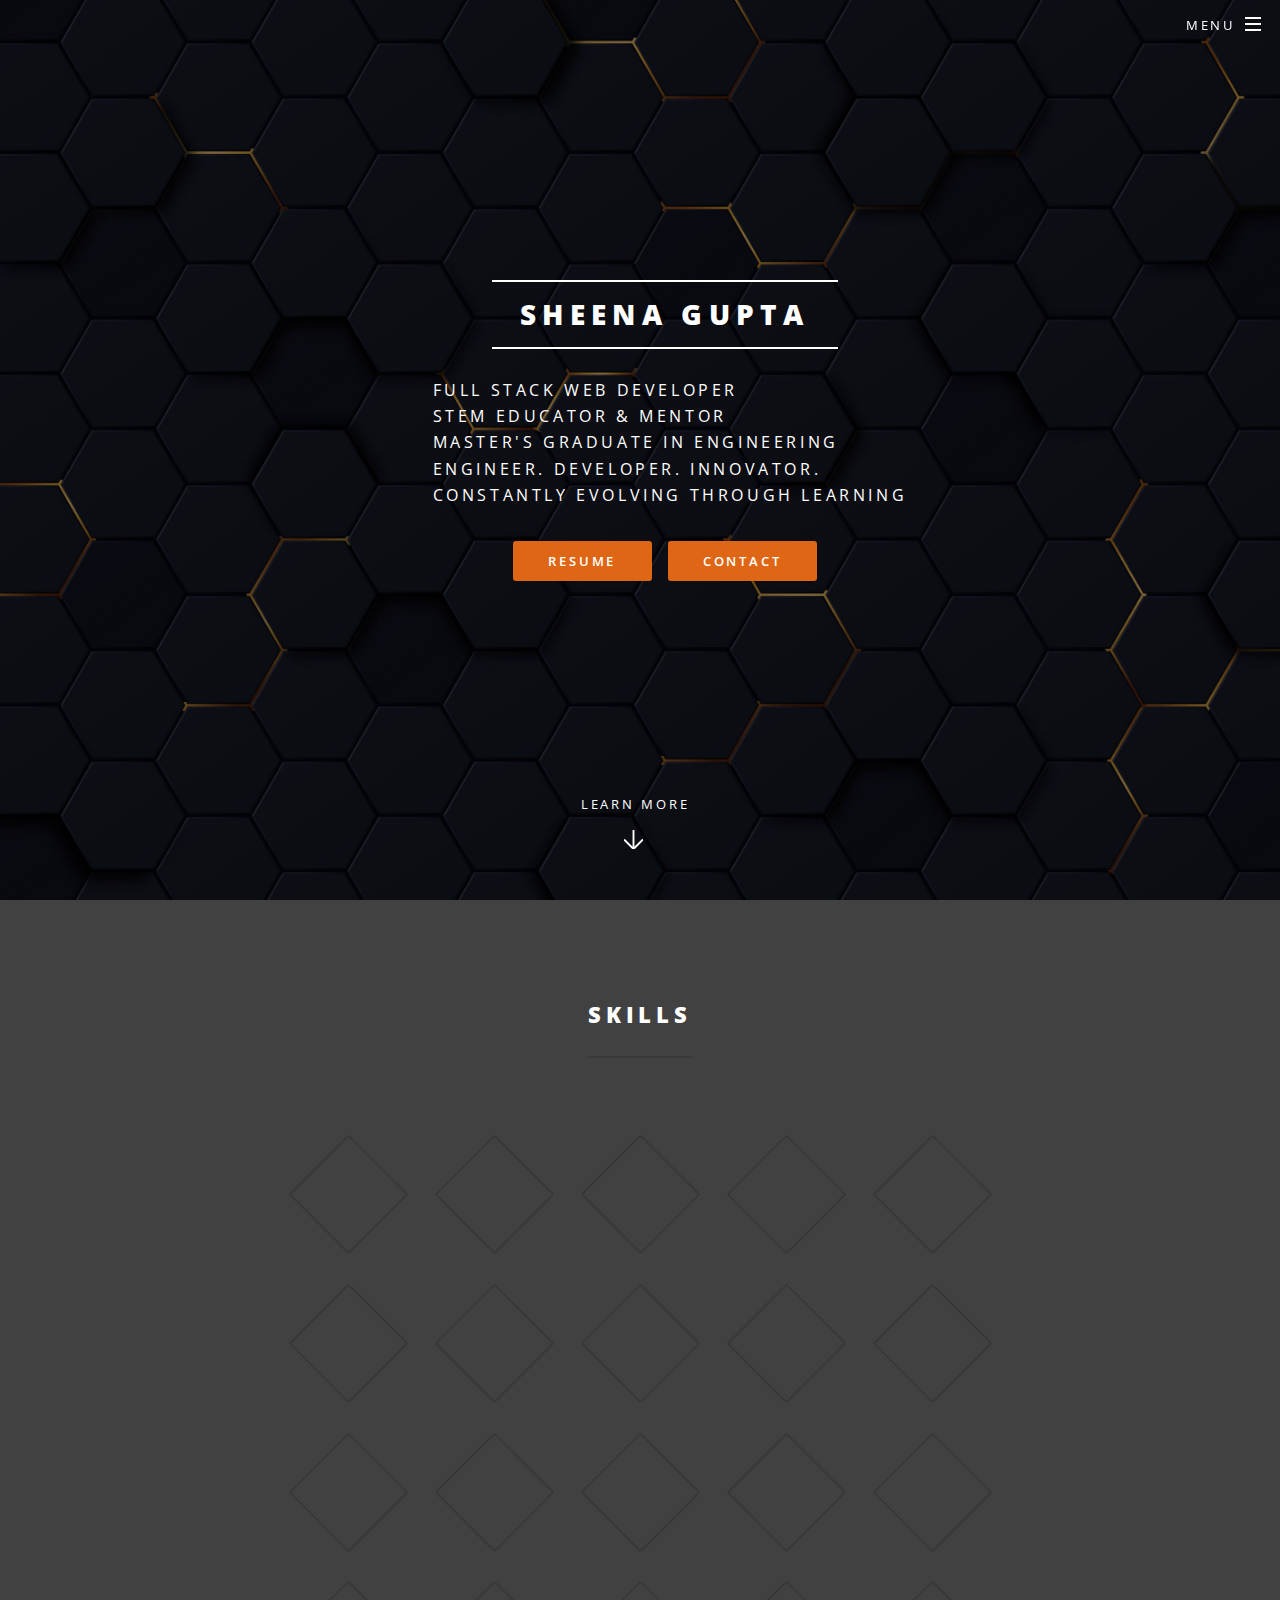
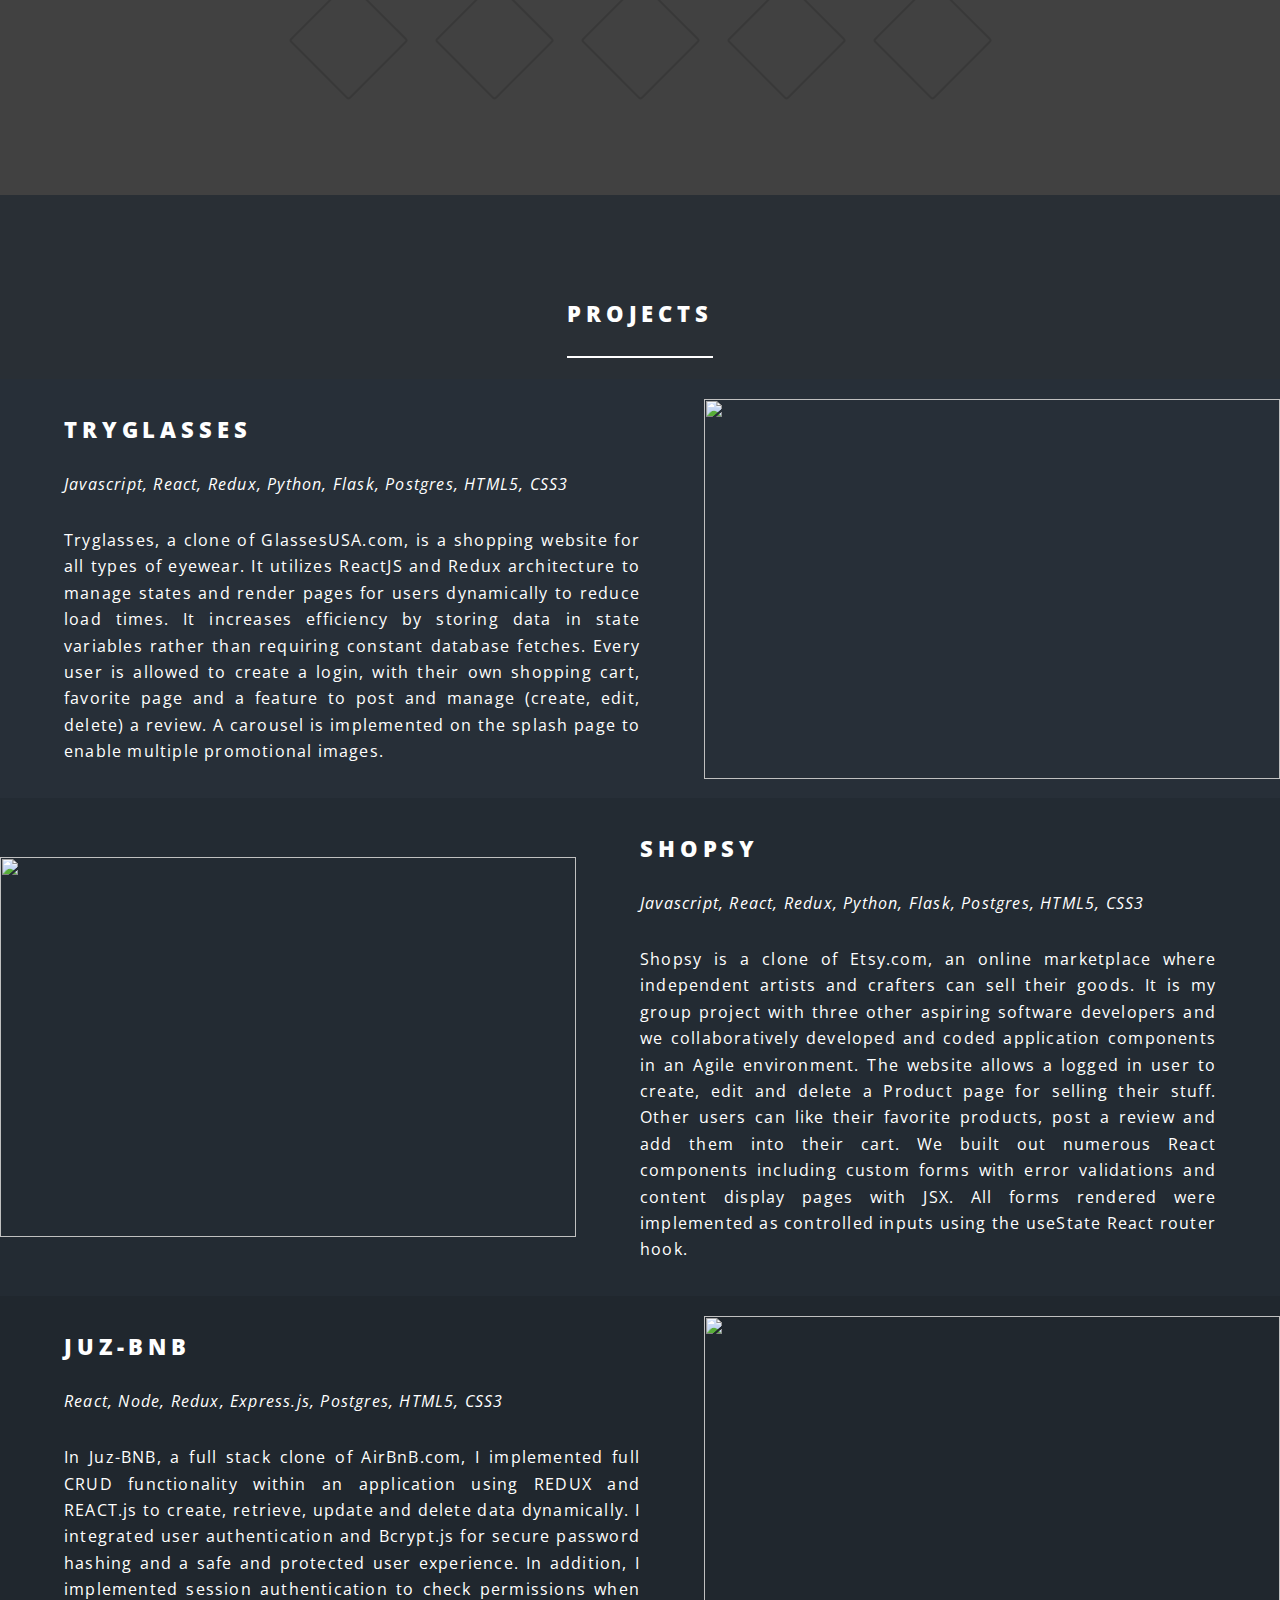
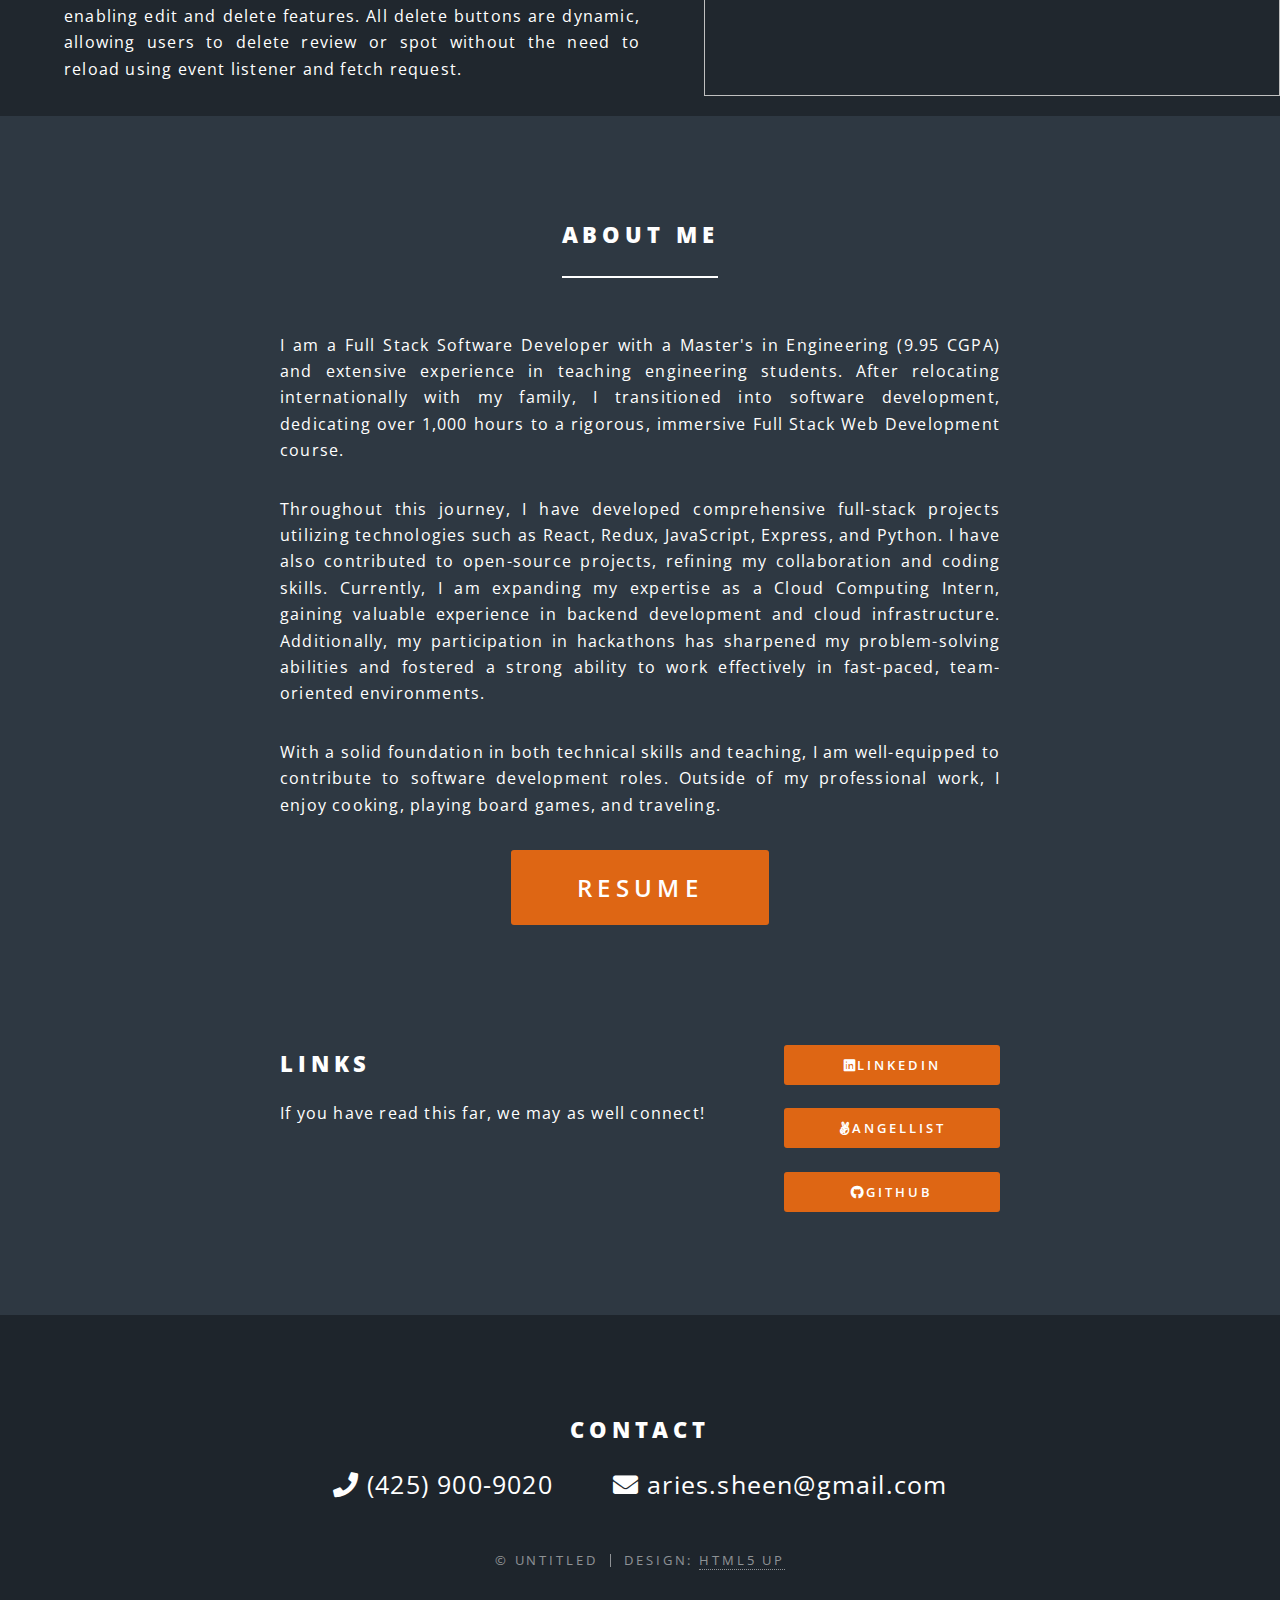
==== index.html @ 6128303f "Update index.html" ====
<!DOCTYPE HTML>
<!--
	Spectral by HTML5 UP
	html5up.net | @ajlkn
	Free for personal and commercial use under the CCA 3.0 license (html5up.net/license)
-->
<html>
	<head>
		<title>Sheena Gupta</title>
		<meta charset="utf-8" />
		<meta name="viewport" content="width=device-width, initial-scale=1, user-scalable=no" />
		<meta property="og:title" content="Sheena Gupta - Software Engineer" />
		<meta property="og:image" content="images/profile_pic.png" />
		<meta property="og:description"
			content="Passionate Full Stack Developer with expertise in crafting dynamic web applications, optimizing performance, and delivering seamless user experiences. Dedicated to continuous learning, innovation, and collaboration to bring ideas to life." />
		<link rel="icon" type="image/png" href="images/new-logo.png">
		<link rel="stylesheet" href="assets/css/main.css" />
		<link rel="stylesheet" href="https://cdn.jsdelivr.net/gh/devicons/devicon@v2.10.1/devicon.min.css">
		<noscript><link rel="stylesheet" href="assets/css/noscript.css" /></noscript>
	</head>
	<body class="landing is-preload">

		<!-- Page Wrapper -->
			<div id="page-wrapper">

				<!-- Header -->
					<header id="header" class="alt">
						<h1><a href="index.html">Sheena Gupta</a></h1>
						<nav id="nav">
							<ul>
								<li class="special">
									<a href="#menu" class="menuToggle"><span>Menu</span></a>
									<div id="menu">
										<ul>
											<li><a href="index.html">Home</a></li>
											<li><a href="#one">Skills</a></li>
											<li><a href="#two">Projects</a></li>
											<li><a href="#cta">About Me</a></li>
											<li><a href="#footer">Contact</a></li>
										</ul>
									</div>
								</li>
							</ul>
						</nav>
					</header>

				<!-- Banner -->
				
					<section id="banner">
						<div class="inner">	
							<div class="inner-banner">
								<img class="profile-pic"src="images/profile_pic.png" alt="">
								<div>
									<h2>Sheena Gupta</h2>
									<p>Full Stack Web Developer<br/> 
										STEM Educator & Mentor 
										<br/>Master's Graduate in Engineering
										<br> Engineer. Developer. Innovator.
										<br> Constantly Evolving Through Learning
										
									</p>
									<ul class="actions special">
										<li><a href="images/SheenaGupta_Resume.pdf" target="_blank" class="button primary">Resume</a></li>
										<li><a href="#footer" class="button primary">Contact</a></li>
									</ul>
								</div>
							</div>						
						</div>
						<a href="#one" class="more scrolly">Learn More</a>
					</section>

				<!-- One -->
					<section id="one" class="wrapper style1 special">
						<div class="inner">
							<header class="major">
								<h2>Skills<br />
								</h2>
							</header>
							<ul class="icons major">
								
								<li>
									<span class="icon major">
										<i class="dev-i devicon-react-original-wordmark colored"></i>
									</span>
								</li>
								<li>
									<span class="icon major">
										<i class="dev-i devicon-redux-original colored"></i>
									</span>
								</li>
								<li>
									<span class="icon major">
										<i class="dev-i devicon-javascript-plain colored javascript"></i>
									</span>
								</li>
								<li>
									<span class="icon major">
										<i class="dev-i devicon-express-original-wordmark"></i>
									</span>
								</li>
								<li>
									<span class="icon major">
										<i class="dev-i devicon-flask-original-wordmark"></i>
									</span>
								</li>

								
							</ul>
							<ul class="icons major">
								<li>
									<span class="icon major">
										<i class="dev-i devicon-python-plain-wordmark colored"></i>
									</span>
								</li>
								
								<li>
									<span class="icon major">
										<i class="dev-i devicon-sequelize-plain"></i>
									</span>
								</li>
								<li>
									<span class="icon major">
										<i class="dev-i devicon-postgresql-plain-wordmark colored"></i>
									</span>
								</li>
								<li>
									<span class="icon major">
										<i class="dev-i devicon-html5-plain-wordmark colored"></i>
									</span>
								</li>
								<li>
									<span class="icon major">
										<i class="dev-i devicon-css3-plain-wordmark colored"></i>
									</span>
								</li>
								
							</ul>
							<ul class="icons major">
								<li>
									<span class="icon major">
										<i class="dev-i devicon-sqlalchemy-plain" alt="Node.js"></i>
									</span>
								</li>

								<li>
									<span class="icon major">
										<i class="dev-i devicon-nodejs-plain-wordmark colored" alt="Node.js"></i>
									</span>
								</li>
								<li>
									<span class="icon major">
										<i class="dev-i devicon-git-plain-wordmark colored"></i>
									</span>
								</li>
								<li>
								    <span id="dev-sql" class="icon major">
								        <i class="dev-i devicon-mysql-plain colored"></i>
								    </span>
								</li>
								
								<li>
								    <span id="dev-java" class="icon major">
								        <i class="dev-i devicon-java-plain colored"></i>
								    </span>
								</li>
							</ul>
							<ul class="icons major">
								<li>
												    <span id="dev-render" class="icon major">
												        <i class="dev-i devicon-render-plain colored"></i> <!-- Replace with Render icon if available -->
												    </span>
												</li>
												
												<li>
												    <span id="dev-spring" class="icon major">
												        <i class="dev-i devicon-spring-plain colored"></i>
												    </span>
												</li>
												
												<li>
												    <span id="dev-vscode" class="icon major">
												        <i class="dev-i devicon-vscode-plain colored"></i>
												    </span>
												</li>
												
												<li>
												    <span id="dev-intellij" class="icon major">
												        <i class="dev-i devicon-intellij-plain colored"></i>
												    </span>
												</li>
								<li>
								    <span id="dev-matlab" class="icon major">
								        <i class="dev-i devicon-matlab-plain colored"></i>
								    </span>
								</li>
							</ul>
						</div>
					</section>

				<!-- Two -->
					<section id="two" class="wrapper alt style2">
						<header id="project-header"class="major">
							<h2 class="project-title">Projects</h2>
						</header>
						<section class="spotlight">
							<div id="welp-main"class="image">
								<div id="welp-modal" class="h">
										<div class="link-box">
											<h2>Tryglasses</h2>
											<a href="https://tryglasses.onrender.com" target="_blank">
												<i class="fas fa-link"></i>
											</a>
											<a class="right-link"href="https://github.com/coderaries12/GlassesUSAclone.git" target="_blank">
												<i class="fab fa-github"></i>
											</a>
										</div>	
								</div>
								<img class="image-gif" src="images/glasses-website.gif" alt="" />
							</div>
							<div class="content">
								<h2><a href="https://tryglasses.onrender.com" target="_blank">Tryglasses<br /></a></h2>
								<i>Javascript, React, Redux, Python, Flask, Postgres, HTML5, CSS3 </i>
								<p class="p-italics">Tryglasses, a clone of GlassesUSA.com, is a shopping website for all types of eyewear.
									It utilizes ReactJS and Redux architecture to manage states and render pages for users dynamically to reduce load times. It increases efficiency by storing data in state variables rather than requiring constant database fetches.
									Every user is allowed to create a login, with their own shopping cart, favorite page and a feature to post and manage (create, edit, delete) a review.
									A carousel is implemented on the splash page to enable multiple promotional images.
									</p>
							</div>
							
						</section>
						<section class="spotlight">
							<div id="space-main"class="image">
								<div id="space-modal" class="h">
									<div class="link-box">
										<h2>Shopsy</h2>
										<div>
											<a href="https://shopsy-2xlr.onrender.com" target="_blank">
												<i class="fas fa-link"></i>
											</a>
											<a class="right-link"href="https://github.com/xShirokuma/etsy-clone.git" target="_blank">
												<i class="fab fa-github"></i>
											</a>
										</div>
									</div>
								</div>
								<img class="image-gif" src="images/shopsy-website.gif" alt="" />
							</div>
							<div class="content">
								<h2><a href="https://shopsy-2xlr.onrender.com" target="_blank">Shopsy<br /></a></h2>
								<i>Javascript, React, Redux, Python, Flask, Postgres, HTML5, CSS3</i>
								<p class="p-italics">Shopsy is a clone of Etsy.com, an online marketplace where independent artists and crafters can sell their goods. It is my group project with three other aspiring software developers and we collaboratively developed and coded application components in an Agile environment.
									The website allows a logged in user to create, edit and delete a Product page for selling their stuff. Other users can like their favorite products, post a review and add them into their cart.
									We built out numerous React components including custom forms with error validations and content display pages with JSX. All forms rendered were implemented as controlled inputs using the useState React router hook.
								</p>
							</div>
						</section>
						<section class="spotlight">
							<div id="fit-main"class="image">
								<div id="fit-modal" class="h">
									<div class="link-box">
										<h2>Juz-bnb</h2>
										<div>
											<a href="https://authenticate-me-4sxd.onrender.com" target="_blank">
												<i class="fas fa-link"></i>
											</a>
											<a class="right-link"href="https://github.com/coderaries12/API-project.git" target="_blank">
												<i class="fab fa-github"></i>
											</a>
										</div>
									</div>
								</div>
								<img class="image-gif" src="images/airbnb-website.gif" alt="" />
							</div>
							<div class="content">
								<h2><a href="https://authenticate-me-4sxd.onrender.com" target="_blank">Juz-bnb<br /></a></h2>
								<i>React, Node, Redux, Express.js, Postgres, HTML5, CSS3 </i>
								<p class="p-italics">In Juz-BNB, a full stack clone of AirBnB.com, I implemented full CRUD functionality within an application using REDUX and REACT.js to create, retrieve, update and delete data dynamically.
									I integrated user authentication and Bcrypt.js for secure password hashing and a safe and protected user experience.
									In addition, I implemented session authentication to check permissions when enabling edit and delete features. All delete buttons are dynamic, allowing users to delete review or spot without the need to reload using event listener and fetch request.
									
									</p>
							</div>
						</section>
					</section>


				<!-- CTA -->
					<section id="cta" class="wrapper style4" style="padding-top: 0;">
						<header id="about-header" class="major">
									<h2 class="project-title">About Me</h2>
						</header>
						<div class="inner">
							<div>	
											
								<p style="text-align:justify">I am a Full Stack Software Developer with a Master's in Engineering (9.95 CGPA) and extensive experience in teaching engineering students. After relocating internationally with my family, I transitioned into software development, dedicating over 1,000 hours to a rigorous, immersive Full Stack Web Development course.</p>
								<p style="text-align:justify">Throughout this journey, I have developed comprehensive full-stack projects utilizing technologies such as React, Redux, JavaScript, Express, and Python. I have also contributed to open-source projects, refining my collaboration and coding skills. Currently, I am expanding my expertise as a Cloud Computing Intern, gaining valuable experience in backend development and cloud infrastructure. Additionally, my participation in hackathons has sharpened my problem-solving abilities and fostered a strong ability to work effectively in fast-paced, team-oriented environments.</p>
								<p style="text-align:justify">With a solid foundation in both technical skills and teaching, I am well-equipped to contribute to software development roles. Outside of my professional work, I enjoy cooking, playing board games, and traveling.
								</p>
								<div class="about-resume">
									<a href="images/SheenaGupta_Resume.pdf" target="_blank" class="button primary">Resume</a>
								</div>	
							</div>
						</div>
						<div id="links"class="inner">
							<header>
								<h2>Links</h2>
								<p>If you have read this far, we may as well connect!</p>
							</header>
							<ul class="actions stacked">
								<li><a href="https://www.linkedin.com/in/sheena1204/" class="button fit primary" target="_blank"><i class="fab fa-linkedin"></i>LinkedIn </a></li>
								<li><a href="https://wellfound.com/u/sheena-gupta-4" class="button fit primary" target="_blank"><i class="fab fa-angellist"></i>AngelList</a></li>
								<li><a href="https://github.com/coderaries12" class="button fit primary" target="_blank"><i class="fab fa-github"></i>GitHub</a></li>
							</ul>
						</div>
					</section>

				<!-- Footer -->
					<footer id="footer">
						<h2>Contact</h2>
						<div class="contact-me">
							<p><i class="fas fa-phone"></i> (425) 900-9020</p>
							<p><i class="fas fa-envelope"></i> aries.sheen@gmail.com</p>
						</div>
						
						<ul class="copyright">
							<li>&copy; Untitled</li><li>Design: <a href="http://html5up.net">HTML5 UP</a></li>
						</ul>
					</footer>

			</div>

		<!-- Scripts -->
			<script src="assets/js/jquery.min.js"></script>
			<script src="assets/js/jquery.scrollex.min.js"></script>
			<script src="assets/js/jquery.scrolly.min.js"></script>
			<script src="assets/js/browser.min.js"></script>
			<script src="assets/js/breakpoints.min.js"></script>
			<script src="assets/js/util.js"></script>
			<script src="assets/js/main.js"></script>

	</body>
</html>
---- assets/css/main.css ----
@import url(fontawesome-all.min.css);
@import url("https://fonts.googleapis.com/css?family=Open+Sans:400,400italic,600,600italic,800,800italic");

/*
	Spectral by HTML5 UP
	html5up.net | @ajlkn
	Free for personal and commercial use under the CCA 3.0 license (html5up.net/license)
*/

html, body, div, span, applet, object,
iframe, h1, h2, h3, h4, h5, h6, p, blockquote,
pre, a, abbr, acronym, address, big, cite,
code, del, dfn, em, img, ins, kbd, q, s, samp,
small, strike, strong, sub, sup, tt, var, b,
u, i, center, dl, dt, dd, ol, ul, li, fieldset,
form, label, legend, table, caption, tbody,
tfoot, thead, tr, th, td, article, aside,
canvas, details, embed, figure, figcaption,
footer, header, hgroup, menu, nav, output, ruby,
section, summary, time, mark, audio, video {
	margin: 0;
	padding: 0;
	border: 0;
	font-size: 100%;
	font: inherit;
	vertical-align: baseline;}

article, aside, details, figcaption, figure,
footer, header, hgroup, menu, nav, section {
	display: block;}

body {
	line-height: 1;
}

ol, ul {
	list-style: none;
}

blockquote, q {
	quotes: none;
}

	blockquote:before, blockquote:after, q:before, q:after {
		content: '';
		content: none;
	}

table {
	border-collapse: collapse;
	border-spacing: 0;
}

body {
	-webkit-text-size-adjust: none;
}

mark {
	background-color: transparent;
	color: inherit;
}

input::-moz-focus-inner {
	border: 0;
	padding: 0;
}

input, select, textarea {
	-moz-appearance: none;
	-webkit-appearance: none;
	-ms-appearance: none;
	appearance: none;
}

.dev-i{
	display: inline-block;
		transform: rotate(45deg);
		-webkit-transform: rotate(45deg);
		font-size: 65px;
		margin-top: 10px;
		margin-left: 10px;
}
#project-header{
	display: flex;
	justify-content: center;
	margin-bottom: 0;
	background-color: #292F35;
}

.link-box{
	position: relative;
	top: 117px;
}
.image-gif{
	width: 665px;
	height: 380px;
}
.javascript{
	font-size: 57px;
	margin-top: 17px;
}
.dev-i-text{
	font-size: 10px;
	font-family: "Open Sans", Helvetica, sans-serif;
}
.project-title{
	margin-top: 100px;
}
.content a{
	border-bottom: none;
}
.content a:hover{
	text-decoration: underline;
}
#welp-modal{
	display: none;
	position: absolute;
	background:  rgba(0, 0, 0, 0.6);
	width:100%;
	height:100%;
	justify-content: center;
	text-align: center;
	flex-direction: column;
	transition: 0.4s;
}

#welp-modal a{
	text-decoration: none;
	border-bottom: none;
	font-size: 35px;
	background:rgba(66, 75, 84, 0.85);
	border-radius: 33px;
	padding: 12px;
	cursor: pointer;
	width: 60px;
	margin: 20px;
}
#welp-modal i{
	position: relative;
	left: 6px;
}
#welp-modal a:hover{
	background: rgb(235,117,37);
}
#welp-modal a:last-child{
	padding-right: 24px;
}
#fit-modal{
	display: none;
	position: absolute;
	background:  rgba(0, 0, 0, 0.6);
	width:100%;
	height:100%;
	justify-content: center;
	text-align: center;
	flex-direction: column;
	transition: 0.4s;
}
#fit-modal i{
	position: relative;
	left: 6px;
}
#fit-modal a{
	text-decoration: none;
	border-bottom: none;
	font-size: 35px;
	background:rgba(66, 75, 84, 0.85);
	border-radius: 33px;
	padding: 12px;
	cursor: pointer;
	width: 60px;
	margin: 20px;
}
#fit-modal a:hover{
	background: rgb(235,117,37);
}
#fit-modal a:last-child{
	padding-right: 24px;
}
#space-modal{
	display: none;
	position: absolute;
	background:  rgba(0, 0, 0, 0.6);
	width:100%;
	height:100%;
	justify-content: center;
	text-align: center;
	flex-direction: column;
	transition: 0.4s;
}
#space-modal i{
	position: relative;
	left: 6px;
}
#space-modal a{
	text-decoration: none;
	border-bottom: none;
	font-size: 35px;
	background:rgba(66, 75, 84, 0.85);
	border-radius: 33px;
	padding: 12px;
	cursor: pointer;
	width: 60px;
	margin: 20px;
}

#space-modal a:hover{
	background: rgb(235,117,37);
	/* background-color:rgb(222,102,20) */
}

#space-modal a:last-child{
	padding-right: 24px;
}

.p-italics{
	margin-top: 30px;
	text-align: justify;
}

.inner-banner{
	display: flex;
	justify-content: center;
	flex-wrap: wrap;
	
}

.about-resume{
	display: flex;
	justify-content: center;
	margin: 0 0 2em 0;
	font-size: 30px;
}
.profile-pic{
	object-fit: cover;
	/* width: 100%; */
	height: 310px;
	border-radius: 10px;
	margin-right: 50px;
	margin-bottom: 30px;
}
#about-header{
	display: flex;
	justify-content: center;
	padding-top: 0;
	margin: 0 0 2em 0;
}
#links{
	margin-top: 60px;
}
.about-me{
	display: flex;
	justify-content: space-between;
	margin-bottom: 20px;
}
.contact-me{
	display: flex;
	justify-content: center;
	font-size: 25px;
}

.contact-me p:first-child{
	margin-right: 60px;
}
/* Basic */

	@-ms-viewport {
		width: device-width;
	}

	html {
		box-sizing: border-box;
	}

	*, *:before, *:after {
		box-sizing: inherit;
	}

	body {
		background: #2e3842;
	}

		body.is-preload *, body.is-preload *:before, body.is-preload *:after {
			-moz-animation: none !important;
			-webkit-animation: none !important;
			-ms-animation: none !important;
			animation: none !important;
			-moz-transition: none !important;
			-webkit-transition: none !important;
			-ms-transition: none !important;
			transition: none !important;
		}

	body, input, select, textarea {
		color: #fff;
		font-family: "Open Sans", Helvetica, sans-serif;
		font-size: 15pt;
		font-weight: 400;
		letter-spacing: 0.075em;
		line-height: 1.65em;
	}

		@media screen and (max-width: 1680px) {

			body, input, select, textarea {
				font-size: 13pt;
			}

		}

		@media screen and (max-width: 1280px) {

			body, input, select, textarea {
				font-size: 12pt;
			}

		}

		@media screen and (max-width: 736px) {

			body, input, select, textarea {
				font-size: 11pt;
				letter-spacing: 0.0375em;
			}

		}

	a {
		-moz-transition: color 0.2s ease, border-bottom-color 0.2s ease;
		-webkit-transition: color 0.2s ease, border-bottom-color 0.2s ease;
		-ms-transition: color 0.2s ease, border-bottom-color 0.2s ease;
		transition: color 0.2s ease, border-bottom-color 0.2s ease;
		border-bottom: dotted 1px;
		color: inherit;
		text-decoration: none;
	}

		a:hover {
			border-bottom-color: transparent;
		}

	strong, b {
		color: #fff;
		font-weight: 600;
	}

	em, i {
		font-style: italic;
	}

	p {
		margin: 0 0 2em 0;
	}

	h1, h2, h3, h4, h5, h6 {
		color: #fff;
		font-weight: 800;
		letter-spacing: 0.225em;
		line-height: 1em;
		margin: 0 0 1em 0;
		text-transform: uppercase;
	}

		h1 a, h2 a, h3 a, h4 a, h5 a, h6 a {
			color: inherit;
			text-decoration: none;
		}

	h2 {
		font-size: 1.35em;
		line-height: 1.75em;
	}

		@media screen and (max-width: 736px) {

			h2 {
				font-size: 1.1em;
				line-height: 1.65em;
			}

		}

	h3 {
		font-size: 1.15em;
		line-height: 1.75em;
	}

		@media screen and (max-width: 736px) {

			h3 {
				font-size: 1em;
				line-height: 1.65em;
			}

		}

	h4 {
		font-size: 1em;
		line-height: 1.5em;
	}

	h5 {
		font-size: 0.8em;
		line-height: 1.5em;
	}

	h6 {
		font-size: 0.7em;
		line-height: 1.5em;
	}

	sub {
		font-size: 0.8em;
		position: relative;
		top: 0.5em;
	}

	sup {
		font-size: 0.8em;
		position: relative;
		top: -0.5em;
	}

	hr {
		border: 0;
		border-bottom: solid 2px #fff;
		margin: 3em 0;
	}

		hr.major {
			margin: 4.5em 0;
		}

	blockquote {
		border-left: solid 4px #fff;
		font-style: italic;
		margin: 0 0 2em 0;
		padding: 0.5em 0 0.5em 2em;
	}

	code {
		background: rgba(144, 144, 144, 0.25);
		border-radius: 3px;
		font-family: "Courier New", monospace;
		font-size: 0.9em;
		letter-spacing: 0;
		margin: 0 0.25em;
		padding: 0.25em 0.65em;
	}

	pre {
		-webkit-overflow-scrolling: touch;
		font-family: "Courier New", monospace;
		font-size: 0.9em;
		margin: 0 0 2em 0;
	}

		pre code {
			display: block;
			line-height: 1.75em;
			padding: 1em 1.5em;
			overflow-x: auto;
		}

	.align-left {
		text-align: left;
	}

	.align-center {
		text-align: center;
	}

	.align-right {
		text-align: right;
	}

/* Row */

	.row {
		display: flex;
		flex-wrap: wrap;
		box-sizing: border-box;
		align-items: stretch;
	}

		.row > * {
			box-sizing: border-box;
		}

		.row.gtr-uniform > * > :last-child {
			margin-bottom: 0;
		}

		.row.aln-left {
			justify-content: flex-start;
		}

		.row.aln-center {
			justify-content: center;
		}

		.row.aln-right {
			justify-content: flex-end;
		}

		.row.aln-top {
			align-items: flex-start;
		}

		.row.aln-middle {
			align-items: center;
		}

		.row.aln-bottom {
			align-items: flex-end;
		}

		.row > .imp {
			order: -1;
		}

		.row > .col-1 {
			width: 8.33333%;
		}

		.row > .off-1 {
			margin-left: 8.33333%;
		}

		.row > .col-2 {
			width: 16.66667%;
		}

		.row > .off-2 {
			margin-left: 16.66667%;
		}

		.row > .col-3 {
			width: 25%;
		}

		.row > .off-3 {
			margin-left: 25%;
		}

		.row > .col-4 {
			width: 33.33333%;
		}

		.row > .off-4 {
			margin-left: 33.33333%;
		}

		.row > .col-5 {
			width: 41.66667%;
		}

		.row > .off-5 {
			margin-left: 41.66667%;
		}

		.row > .col-6 {
			width: 50%;
		}

		.row > .off-6 {
			margin-left: 50%;
		}

		.row > .col-7 {
			width: 58.33333%;
		}

		.row > .off-7 {
			margin-left: 58.33333%;
		}

		.row > .col-8 {
			width: 66.66667%;
		}

		.row > .off-8 {
			margin-left: 66.66667%;
		}

		.row > .col-9 {
			width: 75%;
		}

		.row > .off-9 {
			margin-left: 75%;
		}

		.row > .col-10 {
			width: 83.33333%;
		}

		.row > .off-10 {
			margin-left: 83.33333%;
		}

		.row > .col-11 {
			width: 91.66667%;
		}

		.row > .off-11 {
			margin-left: 91.66667%;
		}

		.row > .col-12 {
			width: 100%;
		}

		.row > .off-12 {
			margin-left: 100%;
		}

		.row.gtr-0 {
			margin-top: 0;
			margin-left: 0em;
		}

			.row.gtr-0 > * {
				padding: 0 0 0 0em;
			}

			.row.gtr-0.gtr-uniform {
				margin-top: 0em;
			}

				.row.gtr-0.gtr-uniform > * {
					padding-top: 0em;
				}

		.row.gtr-25 {
			margin-top: 0;
			margin-left: -0.375em;
		}

			.row.gtr-25 > * {
				padding: 0 0 0 0.375em;
			}

			.row.gtr-25.gtr-uniform {
				margin-top: -0.375em;
			}

				.row.gtr-25.gtr-uniform > * {
					padding-top: 0.375em;
				}

		.row.gtr-50 {
			margin-top: 0;
			margin-left: -0.75em;
		}

			.row.gtr-50 > * {
				padding: 0 0 0 0.75em;
			}

			.row.gtr-50.gtr-uniform {
				margin-top: -0.75em;
			}

				.row.gtr-50.gtr-uniform > * {
					padding-top: 0.75em;
				}

		.row {
			margin-top: 0;
			margin-left: -1.5em;
		}

			.row > * {
				padding: 0 0 0 1.5em;
			}

			.row.gtr-uniform {
				margin-top: -1.5em;
			}

				.row.gtr-uniform > * {
					padding-top: 1.5em;
				}

		.row.gtr-150 {
			margin-top: 0;
			margin-left: -2.25em;
		}

			.row.gtr-150 > * {
				padding: 0 0 0 2.25em;
			}

			.row.gtr-150.gtr-uniform {
				margin-top: -2.25em;
			}

				.row.gtr-150.gtr-uniform > * {
					padding-top: 2.25em;
				}

		.row.gtr-200 {
			margin-top: 0;
			margin-left: -3em;
		}

			.row.gtr-200 > * {
				padding: 0 0 0 3em;
			}

			.row.gtr-200.gtr-uniform {
				margin-top: -3em;
			}

				.row.gtr-200.gtr-uniform > * {
					padding-top: 3em;
				}

		@media screen and (max-width: 1680px) {

			.row {
				display: flex;
				flex-wrap: wrap;
				box-sizing: border-box;
				align-items: stretch;
			}

				.row > * {
					box-sizing: border-box;
				}

				.row.gtr-uniform > * > :last-child {
					margin-bottom: 0;
				}

				.row.aln-left {
					justify-content: flex-start;
				}

				.row.aln-center {
					justify-content: center;
				}

				.row.aln-right {
					justify-content: flex-end;
				}

				.row.aln-top {
					align-items: flex-start;
				}

				.row.aln-middle {
					align-items: center;
				}

				.row.aln-bottom {
					align-items: flex-end;
				}

				.row > .imp-xlarge {
					order: -1;
				}

				.row > .col-1-xlarge {
					width: 8.33333%;
				}

				.row > .off-1-xlarge {
					margin-left: 8.33333%;
				}

				.row > .col-2-xlarge {
					width: 16.66667%;
				}

				.row > .off-2-xlarge {
					margin-left: 16.66667%;
				}

				.row > .col-3-xlarge {
					width: 25%;
				}

				.row > .off-3-xlarge {
					margin-left: 25%;
				}

				.row > .col-4-xlarge {
					width: 33.33333%;
				}

				.row > .off-4-xlarge {
					margin-left: 33.33333%;
				}

				.row > .col-5-xlarge {
					width: 41.66667%;
				}

				.row > .off-5-xlarge {
					margin-left: 41.66667%;
				}

				.row > .col-6-xlarge {
					width: 50%;
				}

				.row > .off-6-xlarge {
					margin-left: 50%;
				}

				.row > .col-7-xlarge {
					width: 58.33333%;
				}

				.row > .off-7-xlarge {
					margin-left: 58.33333%;
				}

				.row > .col-8-xlarge {
					width: 66.66667%;
				}

				.row > .off-8-xlarge {
					margin-left: 66.66667%;
				}

				.row > .col-9-xlarge {
					width: 75%;
				}

				.row > .off-9-xlarge {
					margin-left: 75%;
				}

				.row > .col-10-xlarge {
					width: 83.33333%;
				}

				.row > .off-10-xlarge {
					margin-left: 83.33333%;
				}

				.row > .col-11-xlarge {
					width: 91.66667%;
				}

				.row > .off-11-xlarge {
					margin-left: 91.66667%;
				}

				.row > .col-12-xlarge {
					width: 100%;
				}

				.row > .off-12-xlarge {
					margin-left: 100%;
				}

				.row.gtr-0 {
					margin-top: 0;
					margin-left: 0em;
				}

					.row.gtr-0 > * {
						padding: 0 0 0 0em;
					}

					.row.gtr-0.gtr-uniform {
						margin-top: 0em;
					}

						.row.gtr-0.gtr-uniform > * {
							padding-top: 0em;
						}

				.row.gtr-25 {
					margin-top: 0;
					margin-left: -0.375em;
				}

					.row.gtr-25 > * {
						padding: 0 0 0 0.375em;
					}

					.row.gtr-25.gtr-uniform {
						margin-top: -0.375em;
					}

						.row.gtr-25.gtr-uniform > * {
							padding-top: 0.375em;
						}

				.row.gtr-50 {
					margin-top: 0;
					margin-left: -0.75em;
				}

					.row.gtr-50 > * {
						padding: 0 0 0 0.75em;
					}

					.row.gtr-50.gtr-uniform {
						margin-top: -0.75em;
					}

						.row.gtr-50.gtr-uniform > * {
							padding-top: 0.75em;
						}

				.row {
					margin-top: 0;
					margin-left: -1.5em;
				}

					.row > * {
						padding: 0 0 0 1.5em;
					}

					.row.gtr-uniform {
						margin-top: -1.5em;
					}

						.row.gtr-uniform > * {
							padding-top: 1.5em;
						}

				.row.gtr-150 {
					margin-top: 0;
					margin-left: -2.25em;
				}

					.row.gtr-150 > * {
						padding: 0 0 0 2.25em;
					}

					.row.gtr-150.gtr-uniform {
						margin-top: -2.25em;
					}

						.row.gtr-150.gtr-uniform > * {
							padding-top: 2.25em;
						}

				.row.gtr-200 {
					margin-top: 0;
					margin-left: -3em;
				}

					.row.gtr-200 > * {
						padding: 0 0 0 3em;
					}

					.row.gtr-200.gtr-uniform {
						margin-top: -3em;
					}

						.row.gtr-200.gtr-uniform > * {
							padding-top: 3em;
						}

		}

		@media screen and (max-width: 1280px) {

			.row {
				display: flex;
				flex-wrap: wrap;
				box-sizing: border-box;
				align-items: stretch;
			}

				.row > * {
					box-sizing: border-box;
				}

				.row.gtr-uniform > * > :last-child {
					margin-bottom: 0;
				}

				.row.aln-left {
					justify-content: flex-start;
				}

				.row.aln-center {
					justify-content: center;
				}

				.row.aln-right {
					justify-content: flex-end;
				}

				.row.aln-top {
					align-items: flex-start;
				}

				.row.aln-middle {
					align-items: center;
				}

				.row.aln-bottom {
					align-items: flex-end;
				}

				.row > .imp-large {
					order: -1;
				}

				.row > .col-1-large {
					width: 8.33333%;
				}

				.row > .off-1-large {
					margin-left: 8.33333%;
				}

				.row > .col-2-large {
					width: 16.66667%;
				}

				.row > .off-2-large {
					margin-left: 16.66667%;
				}

				.row > .col-3-large {
					width: 25%;
				}

				.row > .off-3-large {
					margin-left: 25%;
				}

				.row > .col-4-large {
					width: 33.33333%;
				}

				.row > .off-4-large {
					margin-left: 33.33333%;
				}

				.row > .col-5-large {
					width: 41.66667%;
				}

				.row > .off-5-large {
					margin-left: 41.66667%;
				}

				.row > .col-6-large {
					width: 50%;
				}

				.row > .off-6-large {
					margin-left: 50%;
				}

				.row > .col-7-large {
					width: 58.33333%;
				}

				.row > .off-7-large {
					margin-left: 58.33333%;
				}

				.row > .col-8-large {
					width: 66.66667%;
				}

				.row > .off-8-large {
					margin-left: 66.66667%;
				}

				.row > .col-9-large {
					width: 75%;
				}

				.row > .off-9-large {
					margin-left: 75%;
				}

				.row > .col-10-large {
					width: 83.33333%;
				}

				.row > .off-10-large {
					margin-left: 83.33333%;
				}

				.row > .col-11-large {
					width: 91.66667%;
				}

				.row > .off-11-large {
					margin-left: 91.66667%;
				}

				.row > .col-12-large {
					width: 100%;
				}

				.row > .off-12-large {
					margin-left: 100%;
				}

				.row.gtr-0 {
					margin-top: 0;
					margin-left: 0em;
				}

					.row.gtr-0 > * {
						padding: 0 0 0 0em;
					}

					.row.gtr-0.gtr-uniform {
						margin-top: 0em;
					}

						.row.gtr-0.gtr-uniform > * {
							padding-top: 0em;
						}

				.row.gtr-25 {
					margin-top: 0;
					margin-left: -0.375em;
				}

					.row.gtr-25 > * {
						padding: 0 0 0 0.375em;
					}

					.row.gtr-25.gtr-uniform {
						margin-top: -0.375em;
					}

						.row.gtr-25.gtr-uniform > * {
							padding-top: 0.375em;
						}

				.row.gtr-50 {
					margin-top: 0;
					margin-left: -0.75em;
				}

					.row.gtr-50 > * {
						padding: 0 0 0 0.75em;
					}

					.row.gtr-50.gtr-uniform {
						margin-top: -0.75em;
					}

						.row.gtr-50.gtr-uniform > * {
							padding-top: 0.75em;
						}

				.row {
					margin-top: 0;
					margin-left: -1.5em;
				}

					.row > * {
						padding: 0 0 0 1.5em;
					}

					.row.gtr-uniform {
						margin-top: -1.5em;
					}

						.row.gtr-uniform > * {
							padding-top: 1.5em;
						}

				.row.gtr-150 {
					margin-top: 0;
					margin-left: -2.25em;
				}

					.row.gtr-150 > * {
						padding: 0 0 0 2.25em;
					}

					.row.gtr-150.gtr-uniform {
						margin-top: -2.25em;
					}

						.row.gtr-150.gtr-uniform > * {
							padding-top: 2.25em;
						}

				.row.gtr-200 {
					margin-top: 0;
					margin-left: -3em;
				}

					.row.gtr-200 > * {
						padding: 0 0 0 3em;
					}

					.row.gtr-200.gtr-uniform {
						margin-top: -3em;
					}

						.row.gtr-200.gtr-uniform > * {
							padding-top: 3em;
						}

		}

		@media screen and (max-width: 980px) {

			.row {
				display: flex;
				flex-wrap: wrap;
				box-sizing: border-box;
				align-items: stretch;
			}

				.row > * {
					box-sizing: border-box;
				}

				.row.gtr-uniform > * > :last-child {
					margin-bottom: 0;
				}

				.row.aln-left {
					justify-content: flex-start;
				}

				.row.aln-center {
					justify-content: center;
				}

				.row.aln-right {
					justify-content: flex-end;
				}

				.row.aln-top {
					align-items: flex-start;
				}

				.row.aln-middle {
					align-items: center;
				}

				.row.aln-bottom {
					align-items: flex-end;
				}

				.row > .imp-medium {
					order: -1;
				}

				.row > .col-1-medium {
					width: 8.33333%;
				}

				.row > .off-1-medium {
					margin-left: 8.33333%;
				}

				.row > .col-2-medium {
					width: 16.66667%;
				}

				.row > .off-2-medium {
					margin-left: 16.66667%;
				}

				.row > .col-3-medium {
					width: 25%;
				}

				.row > .off-3-medium {
					margin-left: 25%;
				}

				.row > .col-4-medium {
					width: 33.33333%;
				}

				.row > .off-4-medium {
					margin-left: 33.33333%;
				}

				.row > .col-5-medium {
					width: 41.66667%;
				}

				.row > .off-5-medium {
					margin-left: 41.66667%;
				}

				.row > .col-6-medium {
					width: 50%;
				}

				.row > .off-6-medium {
					margin-left: 50%;
				}

				.row > .col-7-medium {
					width: 58.33333%;
				}

				.row > .off-7-medium {
					margin-left: 58.33333%;
				}

				.row > .col-8-medium {
					width: 66.66667%;
				}

				.row > .off-8-medium {
					margin-left: 66.66667%;
				}

				.row > .col-9-medium {
					width: 75%;
				}

				.row > .off-9-medium {
					margin-left: 75%;
				}

				.row > .col-10-medium {
					width: 83.33333%;
				}

				.row > .off-10-medium {
					margin-left: 83.33333%;
				}

				.row > .col-11-medium {
					width: 91.66667%;
				}

				.row > .off-11-medium {
					margin-left: 91.66667%;
				}

				.row > .col-12-medium {
					width: 100%;
				}

				.row > .off-12-medium {
					margin-left: 100%;
				}

				.row.gtr-0 {
					margin-top: 0;
					margin-left: 0em;
				}

					.row.gtr-0 > * {
						padding: 0 0 0 0em;
					}

					.row.gtr-0.gtr-uniform {
						margin-top: 0em;
					}

						.row.gtr-0.gtr-uniform > * {
							padding-top: 0em;
						}

				.row.gtr-25 {
					margin-top: 0;
					margin-left: -0.375em;
				}

					.row.gtr-25 > * {
						padding: 0 0 0 0.375em;
					}

					.row.gtr-25.gtr-uniform {
						margin-top: -0.375em;
					}

						.row.gtr-25.gtr-uniform > * {
							padding-top: 0.375em;
						}

				.row.gtr-50 {
					margin-top: 0;
					margin-left: -0.75em;
				}

					.row.gtr-50 > * {
						padding: 0 0 0 0.75em;
					}

					.row.gtr-50.gtr-uniform {
						margin-top: -0.75em;
					}

						.row.gtr-50.gtr-uniform > * {
							padding-top: 0.75em;
						}

				.row {
					margin-top: 0;
					margin-left: -1.5em;
				}

					.row > * {
						padding: 0 0 0 1.5em;
					}

					.row.gtr-uniform {
						margin-top: -1.5em;
					}

						.row.gtr-uniform > * {
							padding-top: 1.5em;
						}

				.row.gtr-150 {
					margin-top: 0;
					margin-left: -2.25em;
				}

					.row.gtr-150 > * {
						padding: 0 0 0 2.25em;
					}

					.row.gtr-150.gtr-uniform {
						margin-top: -2.25em;
					}

						.row.gtr-150.gtr-uniform > * {
							padding-top: 2.25em;
						}

				.row.gtr-200 {
					margin-top: 0;
					margin-left: -3em;
				}

					.row.gtr-200 > * {
						padding: 0 0 0 3em;
					}

					.row.gtr-200.gtr-uniform {
						margin-top: -3em;
					}

						.row.gtr-200.gtr-uniform > * {
							padding-top: 3em;
						}

		}

		@media screen and (max-width: 736px) {

			.row {
				display: flex;
				flex-wrap: wrap;
				box-sizing: border-box;
				align-items: stretch;
			}

				.row > * {
					box-sizing: border-box;
				}

				.row.gtr-uniform > * > :last-child {
					margin-bottom: 0;
				}

				.row.aln-left {
					justify-content: flex-start;
				}

				.row.aln-center {
					justify-content: center;
				}

				.row.aln-right {
					justify-content: flex-end;
				}

				.row.aln-top {
					align-items: flex-start;
				}

				.row.aln-middle {
					align-items: center;
				}

				.row.aln-bottom {
					align-items: flex-end;
				}

				.row > .imp-small {
					order: -1;
				}

				.row > .col-1-small {
					width: 8.33333%;
				}

				.row > .off-1-small {
					margin-left: 8.33333%;
				}

				.row > .col-2-small {
					width: 16.66667%;
				}

				.row > .off-2-small {
					margin-left: 16.66667%;
				}

				.row > .col-3-small {
					width: 25%;
				}

				.row > .off-3-small {
					margin-left: 25%;
				}

				.row > .col-4-small {
					width: 33.33333%;
				}

				.row > .off-4-small {
					margin-left: 33.33333%;
				}

				.row > .col-5-small {
					width: 41.66667%;
				}

				.row > .off-5-small {
					margin-left: 41.66667%;
				}

				.row > .col-6-small {
					width: 50%;
				}

				.row > .off-6-small {
					margin-left: 50%;
				}

				.row > .col-7-small {
					width: 58.33333%;
				}

				.row > .off-7-small {
					margin-left: 58.33333%;
				}

				.row > .col-8-small {
					width: 66.66667%;
				}

				.row > .off-8-small {
					margin-left: 66.66667%;
				}

				.row > .col-9-small {
					width: 75%;
				}

				.row > .off-9-small {
					margin-left: 75%;
				}

				.row > .col-10-small {
					width: 83.33333%;
				}

				.row > .off-10-small {
					margin-left: 83.33333%;
				}

				.row > .col-11-small {
					width: 91.66667%;
				}

				.row > .off-11-small {
					margin-left: 91.66667%;
				}

				.row > .col-12-small {
					width: 100%;
				}

				.row > .off-12-small {
					margin-left: 100%;
				}

				.row.gtr-0 {
					margin-top: 0;
					margin-left: 0em;
				}

					.row.gtr-0 > * {
						padding: 0 0 0 0em;
					}

					.row.gtr-0.gtr-uniform {
						margin-top: 0em;
					}

						.row.gtr-0.gtr-uniform > * {
							padding-top: 0em;
						}

				.row.gtr-25 {
					margin-top: 0;
					margin-left: -0.375em;
				}

					.row.gtr-25 > * {
						padding: 0 0 0 0.375em;
					}

					.row.gtr-25.gtr-uniform {
						margin-top: -0.375em;
					}

						.row.gtr-25.gtr-uniform > * {
							padding-top: 0.375em;
						}

				.row.gtr-50 {
					margin-top: 0;
					margin-left: -0.75em;
				}

					.row.gtr-50 > * {
						padding: 0 0 0 0.75em;
					}

					.row.gtr-50.gtr-uniform {
						margin-top: -0.75em;
					}

						.row.gtr-50.gtr-uniform > * {
							padding-top: 0.75em;
						}

				.row {
					margin-top: 0;
					margin-left: -1.5em;
				}

					.row > * {
						padding: 0 0 0 1.5em;
					}

					.row.gtr-uniform {
						margin-top: -1.5em;
					}

						.row.gtr-uniform > * {
							padding-top: 1.5em;
						}

				.row.gtr-150 {
					margin-top: 0;
					margin-left: -2.25em;
				}

					.row.gtr-150 > * {
						padding: 0 0 0 2.25em;
					}

					.row.gtr-150.gtr-uniform {
						margin-top: -2.25em;
					}

						.row.gtr-150.gtr-uniform > * {
							padding-top: 2.25em;
						}

				.row.gtr-200 {
					margin-top: 0;
					margin-left: -3em;
				}

					.row.gtr-200 > * {
						padding: 0 0 0 3em;
					}

					.row.gtr-200.gtr-uniform {
						margin-top: -3em;
					}

						.row.gtr-200.gtr-uniform > * {
							padding-top: 3em;
						}

		}

		@media screen and (max-width: 480px) {

			.row {
				display: flex;
				flex-wrap: wrap;
				box-sizing: border-box;
				align-items: stretch;
			}

				.row > * {
					box-sizing: border-box;
				}

				.row.gtr-uniform > * > :last-child {
					margin-bottom: 0;
				}

				.row.aln-left {
					justify-content: flex-start;
				}

				.row.aln-center {
					justify-content: center;
				}

				.row.aln-right {
					justify-content: flex-end;
				}

				.row.aln-top {
					align-items: flex-start;
				}

				.row.aln-middle {
					align-items: center;
				}

				.row.aln-bottom {
					align-items: flex-end;
				}

				.row > .imp-xsmall {
					order: -1;
				}

				.row > .col-1-xsmall {
					width: 8.33333%;
				}

				.row > .off-1-xsmall {
					margin-left: 8.33333%;
				}

				.row > .col-2-xsmall {
					width: 16.66667%;
				}

				.row > .off-2-xsmall {
					margin-left: 16.66667%;
				}

				.row > .col-3-xsmall {
					width: 25%;
				}

				.row > .off-3-xsmall {
					margin-left: 25%;
				}

				.row > .col-4-xsmall {
					width: 33.33333%;
				}

				.row > .off-4-xsmall {
					margin-left: 33.33333%;
				}

				.row > .col-5-xsmall {
					width: 41.66667%;
				}

				.row > .off-5-xsmall {
					margin-left: 41.66667%;
				}

				.row > .col-6-xsmall {
					width: 50%;
				}

				.row > .off-6-xsmall {
					margin-left: 50%;
				}

				.row > .col-7-xsmall {
					width: 58.33333%;
				}

				.row > .off-7-xsmall {
					margin-left: 58.33333%;
				}

				.row > .col-8-xsmall {
					width: 66.66667%;
				}

				.row > .off-8-xsmall {
					margin-left: 66.66667%;
				}

				.row > .col-9-xsmall {
					width: 75%;
				}

				.row > .off-9-xsmall {
					margin-left: 75%;
				}

				.row > .col-10-xsmall {
					width: 83.33333%;
				}

				.row > .off-10-xsmall {
					margin-left: 83.33333%;
				}

				.row > .col-11-xsmall {
					width: 91.66667%;
				}

				.row > .off-11-xsmall {
					margin-left: 91.66667%;
				}

				.row > .col-12-xsmall {
					width: 100%;
				}

				.row > .off-12-xsmall {
					margin-left: 100%;
				}

				.row.gtr-0 {
					margin-top: 0;
					margin-left: 0em;
				}

					.row.gtr-0 > * {
						padding: 0 0 0 0em;
					}

					.row.gtr-0.gtr-uniform {
						margin-top: 0em;
					}

						.row.gtr-0.gtr-uniform > * {
							padding-top: 0em;
						}

				.row.gtr-25 {
					margin-top: 0;
					margin-left: -0.375em;
				}

					.row.gtr-25 > * {
						padding: 0 0 0 0.375em;
					}

					.row.gtr-25.gtr-uniform {
						margin-top: -0.375em;
					}

						.row.gtr-25.gtr-uniform > * {
							padding-top: 0.375em;
						}

				.row.gtr-50 {
					margin-top: 0;
					margin-left: -0.75em;
				}

					.row.gtr-50 > * {
						padding: 0 0 0 0.75em;
					}

					.row.gtr-50.gtr-uniform {
						margin-top: -0.75em;
					}

						.row.gtr-50.gtr-uniform > * {
							padding-top: 0.75em;
						}

				.row {
					margin-top: 0;
					margin-left: -1.5em;
				}

					.row > * {
						padding: 0 0 0 1.5em;
					}

					.row.gtr-uniform {
						margin-top: -1.5em;
					}

						.row.gtr-uniform > * {
							padding-top: 1.5em;
						}

				.row.gtr-150 {
					margin-top: 0;
					margin-left: -2.25em;
				}

					.row.gtr-150 > * {
						padding: 0 0 0 2.25em;
					}

					.row.gtr-150.gtr-uniform {
						margin-top: -2.25em;
					}

						.row.gtr-150.gtr-uniform > * {
							padding-top: 2.25em;
						}

				.row.gtr-200 {
					margin-top: 0;
					margin-left: -3em;
				}

					.row.gtr-200 > * {
						padding: 0 0 0 3em;
					}

					.row.gtr-200.gtr-uniform {
						margin-top: -3em;
					}

						.row.gtr-200.gtr-uniform > * {
							padding-top: 3em;
						}

		}

/* Section/Article */

	section.special, article.special {
		text-align: center;
	}

	header p {
		color: rgba(255, 255, 255, 0.5);
		position: relative;
		top: -0.25em;
	}

	header h3 + p {
		font-size: 1.1em;
	}

	header h4 + p,
	header h5 + p,
	header h6 + p {
		font-size: 0.9em;
	}

	header.major {
		margin: 0 0 3.5em 0;
	}

		header.major h2, header.major h3, header.major h4, header.major h5, header.major h6 {
			border-bottom: solid 2px #fff;
			display: inline-block;
			padding-bottom: 1em;
			position: relative;
		}

			header.major h2:after, header.major h3:after, header.major h4:after, header.major h5:after, header.major h6:after {
				content: '';
				display: block;
				height: 1px;
			}

		header.major p {
			color: #fff;
			top: 0;
		}

		@media screen and (max-width: 736px) {

			header.major {
				margin: 0 0 2em 0;
			}

		}

	@media screen and (max-width: 980px) {

		header br {
			display: none;
		}

	}

/* Form */

	form {
		margin: 0 0 2em 0;
	}

	label {
		color: #fff;
		display: block;
		font-size: 0.9em;
		font-weight: 600;
		margin: 0 0 1em 0;
	}

	input[type="text"],
	input[type="password"],
	input[type="email"],
	select,
	textarea {
		-moz-appearance: none;
		-webkit-appearance: none;
		-ms-appearance: none;
		appearance: none;
		background-color: rgba(144, 144, 144, 0.25);
		border-radius: 3px;
		border: none;
		color: inherit;
		display: block;
		outline: 0;
		padding: 0 1em;
		text-decoration: none;
		width: 100%;
	}

		input[type="text"]:invalid,
		input[type="password"]:invalid,
		input[type="email"]:invalid,
		select:invalid,
		textarea:invalid {
			box-shadow: none;
		}

		input[type="text"]:focus,
		input[type="password"]:focus,
		input[type="email"]:focus,
		select:focus,
		textarea:focus {
			box-shadow: 0 0 0 2px #21b2a6;
		}

	select {
		background-size: 1.25em;
		background-repeat: no-repeat;
		background-position: calc(100% - 1em) center;
		height: 2.75em;
		padding-right: 2.75em;
		text-overflow: ellipsis;
	}

		select:focus::-ms-value {
			background-color: transparent;
		}

		select::-ms-expand {
			display: none;
		}

	input[type="text"],
	input[type="password"],
	input[type="email"],
	select {
		height: 2.75em;
	}

	textarea {
		padding: 0.75em 1em;
	}

	input[type="checkbox"],
	input[type="radio"] {
		-moz-appearance: none;
		-webkit-appearance: none;
		-ms-appearance: none;
		appearance: none;
		display: block;
		float: left;
		margin-right: -2em;
		opacity: 0;
		width: 1em;
		z-index: -1;
	}

		input[type="checkbox"] + label,
		input[type="radio"] + label {
			text-decoration: none;
			color: #fff;
			cursor: pointer;
			display: inline-block;
			font-size: 1em;
			font-weight: 400;
			padding-left: 2.4em;
			padding-right: 0.75em;
			position: relative;
		}

			input[type="checkbox"] + label:before,
			input[type="radio"] + label:before {
				-moz-osx-font-smoothing: grayscale;
				-webkit-font-smoothing: antialiased;
				display: inline-block;
				font-style: normal;
				font-variant: normal;
				text-rendering: auto;
				line-height: 1;
				text-transform: none !important;
				font-family: 'Font Awesome 5 Free';
				font-weight: 900;
			}

			input[type="checkbox"] + label:before,
			input[type="radio"] + label:before {
				background: rgba(144, 144, 144, 0.25);
				border-radius: 3px;
				content: '';
				display: inline-block;
				font-size: 0.8em;
				height: 2.0625em;
				left: 0;
				line-height: 2.0625em;
				position: absolute;
				text-align: center;
				top: 0;
				width: 2.0625em;
			}

		input[type="checkbox"]:checked + label:before,
		input[type="radio"]:checked + label:before {
			background: #2e3842;
			color: #fff;
			content: '\f00c';
		}

		input[type="checkbox"]:focus + label:before,
		input[type="radio"]:focus + label:before {
			box-shadow: 0 0 0 2px #21b2a6;
		}

	input[type="checkbox"] + label:before {
		border-radius: 3px;
	}

	input[type="radio"] + label:before {
		border-radius: 100%;
	}

	::-webkit-input-placeholder {
		color: rgba(255, 255, 255, 0.5) !important;
		opacity: 1.0;
	}

	:-moz-placeholder {
		color: rgba(255, 255, 255, 0.5) !important;
		opacity: 1.0;
	}

	::-moz-placeholder {
		color: rgba(255, 255, 255, 0.5) !important;
		opacity: 1.0;
	}

	:-ms-input-placeholder {
		color: rgba(255, 255, 255, 0.5) !important;
		opacity: 1.0;
	}

/* Box */

	.box {
		border-radius: 3px;
		border: solid 2px #fff;
		margin-bottom: 2em;
		padding: 1.5em;
	}

		.box > :last-child,
		.box > :last-child > :last-child,
		.box > :last-child > :last-child > :last-child {
			margin-bottom: 0;
		}

		.box.alt {
			border: 0;
			border-radius: 0;
			padding: 0;
		}

/* Icon */

	.icon {
		text-decoration: none;
		border-bottom: none;
		position: relative;
	}

		.icon:before {
			-moz-osx-font-smoothing: grayscale;
			-webkit-font-smoothing: antialiased;
			display: inline-block;
			font-style: normal;
			font-variant: normal;
			text-rendering: auto;
			line-height: 1;
			text-transform: none !important;
			font-family: 'Font Awesome 5 Free';
			font-weight: 400;
		}

		.icon > .label {
			display: none;
		}

		.icon:before {
			line-height: inherit;
		}

		.icon.solid:before {
			font-weight: 900;
		}

		.icon.brands:before {
			font-family: 'Font Awesome 5 Brands';
		}

		.icon.major {
			-moz-transform: rotate(-45deg);
			-webkit-transform: rotate(-45deg);
			-ms-transform: rotate(-45deg);
			transform: rotate(-45deg);
			border-radius: 3px;
			border: solid 2px #fff;
			display: inline-block;
			font-size: 1.35em;
			height: calc(3em + 20px);
			line-height: 3em;
			text-align: center;
			width: calc(3em + 20px);
		}

			.icon.major:before {
				-moz-transform: rotate(45deg);
				-webkit-transform: rotate(45deg);
				-ms-transform: rotate(45deg);
				transform: rotate(45deg);
				display: inline-block;
				font-size: 1.5em;
			}

		.icon.style1 {
			color: #00ffcc;
		}

		.icon.style2 {
			color: #00f0ff;
		}

		.icon.style3 {
			color: #76ddff;
		}

/* Image */

	.image {
		border-radius: 3px;
		border: 0;
		display: inline-block;
		position: relative;
	}

		.image img {
			border-radius: 3px;
			display: block;
		}

		.image.left {
			float: left;
			margin: 0 2em 2em 0;
			top: 0.25em;
		}

		.image.right {
			float: right;
			margin: 0 0 2em 2em;
			top: 0.25em;
		}

		.image.left, .image.right {
			max-width: 40%;
		}

			.image.left img, .image.right img {
				width: 100%;
			}

		.image.fit {
			display: block;
			margin: 0 0 2em 0;
			width: 100%;
		}

			.image.fit img {
				width: 100%;
			}

/* List */

	ol {
		list-style: decimal;
		margin: 0 0 2em 0;
		padding-left: 1.25em;
	}

		ol li {
			padding-left: 0.25em;
		}

	ul {
		list-style: disc;
		margin: 0 0 2em 0;
		padding-left: 1em;
	}

		ul li {
			padding-left: 0.5em;
		}

		ul.alt {
			list-style: none;
			padding-left: 0;
		}

			ul.alt li {
				border-top: solid 1px #fff;
				padding: 0.5em 0;
			}

				ul.alt li:first-child {
					border-top: 0;
					padding-top: 0;
				}

	dl {
		margin: 0 0 2em 0;
	}

/* Actions */

	ul.actions {
		display: -moz-flex;
		display: -webkit-flex;
		display: -ms-flex;
		display: flex;
		cursor: default;
		list-style: none;
		margin-left: -1em;
		padding-left: 0;
	}

		ul.actions li {
			padding: 0 0 0 1em;
			vertical-align: middle;
		}

		ul.actions.special {
			-moz-justify-content: center;
			-webkit-justify-content: center;
			-ms-justify-content: center;
			justify-content: center;
			width: 100%;
			margin-left: 0;
		}

			ul.actions.special li:first-child {
				padding-left: 0;
			}

		ul.actions.stacked {
			-moz-flex-direction: column;
			-webkit-flex-direction: column;
			-ms-flex-direction: column;
			flex-direction: column;
			margin-left: 0;
		}

			ul.actions.stacked li {
				padding: 1em 0 0 0;
			}

				ul.actions.stacked li:first-child {
					padding-top: 0;
				}

		ul.actions.fit {
			width: calc(100% + 1em);
		}

			ul.actions.fit li {
				-moz-flex-grow: 1;
				-webkit-flex-grow: 1;
				-ms-flex-grow: 1;
				flex-grow: 1;
				-moz-flex-shrink: 1;
				-webkit-flex-shrink: 1;
				-ms-flex-shrink: 1;
				flex-shrink: 1;
				width: 100%;
			}

				ul.actions.fit li > * {
					width: 100%;
				}

			ul.actions.fit.stacked {
				width: 100%;
			}

		@media screen and (max-width: 480px) {

			ul.actions:not(.fixed) {
				-moz-flex-direction: column;
				-webkit-flex-direction: column;
				-ms-flex-direction: column;
				flex-direction: column;
				margin-left: 0;
				width: 100% !important;
			}

				ul.actions:not(.fixed) li {
					-moz-flex-grow: 1;
					-webkit-flex-grow: 1;
					-ms-flex-grow: 1;
					flex-grow: 1;
					-moz-flex-shrink: 1;
					-webkit-flex-shrink: 1;
					-ms-flex-shrink: 1;
					flex-shrink: 1;
					padding: 1em 0 0 0;
					text-align: center;
					width: 100%;
				}

					ul.actions:not(.fixed) li > * {
						width: 100%;
					}

					ul.actions:not(.fixed) li:first-child {
						padding-top: 0;
					}

					ul.actions:not(.fixed) li input[type="submit"],
					ul.actions:not(.fixed) li input[type="reset"],
					ul.actions:not(.fixed) li input[type="button"],
					ul.actions:not(.fixed) li button,
					ul.actions:not(.fixed) li .button {
						width: 100%;
					}

						ul.actions:not(.fixed) li input[type="submit"].icon:before,
						ul.actions:not(.fixed) li input[type="reset"].icon:before,
						ul.actions:not(.fixed) li input[type="button"].icon:before,
						ul.actions:not(.fixed) li button.icon:before,
						ul.actions:not(.fixed) li .button.icon:before {
							margin-left: -0.5em;
						}

		}

/* Icons */

	ul.icons {
		cursor: default;
		list-style: none;
		padding-left: 0;
	}

		ul.icons li {
			display: inline-block;
			padding: 0 1em 0 0;
		}

			ul.icons li:last-child {
				padding-right: 0 !important;
			}

		ul.icons.major {
			padding: 1em 0;
		}

			ul.icons.major li {
				padding-right: 3.5em;
			}

				@media screen and (max-width: 736px) {

					ul.icons.major li {
						padding: 0 1em !important;
					}

				}

/* Table */

	.table-wrapper {
		-webkit-overflow-scrolling: touch;
		overflow-x: auto;
	}

	table {
		margin: 0 0 2em 0;
		width: 100%;
	}

		table tbody tr {
			border: solid 1px #fff;
			border-left: 0;
			border-right: 0;
		}

			table tbody tr:nth-child(2n + 1) {
				background-color: rgba(144, 144, 144, 0.25);
			}

		table td {
			padding: 0.75em 0.75em;
		}

		table th {
			color: #fff;
			font-size: 0.9em;
			font-weight: 600;
			padding: 0 0.75em 0.75em 0.75em;
			text-align: left;
		}

		table thead {
			border-bottom: solid 2px #fff;
		}

		table tfoot {
			border-top: solid 2px #fff;
		}

		table.alt {
			border-collapse: separate;
		}

			table.alt tbody tr td {
				border: solid 1px #fff;
				border-left-width: 0;
				border-top-width: 0;
			}

				table.alt tbody tr td:first-child {
					border-left-width: 1px;
				}

			table.alt tbody tr:first-child td {
				border-top-width: 1px;
			}

			table.alt thead {
				border-bottom: 0;
			}

			table.alt tfoot {
				border-top: 0;
			}

/* Button */

	input[type="submit"],
	input[type="reset"],
	input[type="button"],
	button,
	.button {
		-moz-appearance: none;
		-webkit-appearance: none;
		-ms-appearance: none;
		appearance: none;
		-moz-transition: background-color 0.2s ease-in-out, color 0.2s ease-in-out;
		-webkit-transition: background-color 0.2s ease-in-out, color 0.2s ease-in-out;
		-ms-transition: background-color 0.2s ease-in-out, color 0.2s ease-in-out;
		transition: background-color 0.2s ease-in-out, color 0.2s ease-in-out;
		background-color: transparent;
		border-radius: 3px;
		border: 0;
		box-shadow: inset 0 0 0 2px #fff;
		color: #fff;
		cursor: pointer;
		display: inline-block;
		font-size: 0.8em;
		font-weight: 600;
		height: 3.125em;
		letter-spacing: 0.225em;
		line-height: 3.125em;
		max-width: 30em;
		padding: 0 2.75em;
		text-align: center;
		text-decoration: none;
		text-transform: uppercase;
		white-space: nowrap;
		overflow: hidden;
		text-overflow: ellipsis;
	}

		input[type="submit"]:hover,
		input[type="reset"]:hover,
		input[type="button"]:hover,
		button:hover,
		.button:hover {
			background-color: rgba(144, 144, 144, 0.25);
		}

		input[type="submit"]:active,
		input[type="reset"]:active,
		input[type="button"]:active,
		button:active,
		.button:active {
			background-color: rgba(144, 144, 144, 0.5);
		}

		input[type="submit"].icon:before,
		input[type="reset"].icon:before,
		input[type="button"].icon:before,
		button.icon:before,
		.button.icon:before {
			margin-right: 0.5em;
		}

		input[type="submit"].fit,
		input[type="reset"].fit,
		input[type="button"].fit,
		button.fit,
		.button.fit {
			width: 100%;
		}

		input[type="submit"].small,
		input[type="reset"].small,
		input[type="button"].small,
		button.small,
		.button.small {
			font-size: 0.8em;
		}

		input[type="submit"].large,
		input[type="reset"].large,
		input[type="button"].large,
		button.large,
		.button.large {
			font-size: 1.35em;
		}

		input[type="submit"].primary,
		input[type="reset"].primary,
		input[type="button"].primary,
		button.primary,
		.button.primary {
			
			background-color: rgb(222,102,20);
			box-shadow: none !important;
			color: #ffffff !important;
		}

			input[type="submit"].primary:hover,
			input[type="reset"].primary:hover,
			input[type="button"].primary:hover,
			button.primary:hover,
			.button.primary:hover {
				background-color: rgb(250, 118, 52) !important;
			}

			input[type="submit"].primary:active,
			input[type="reset"].primary:active,
			input[type="button"].primary:active,
			button.primary:active,
			.button.primary:active {
				background-color: rgb(222,102,20) !important;
			}

		input[type="submit"].disabled, input[type="submit"]:disabled,
		input[type="reset"].disabled,
		input[type="reset"]:disabled,
		input[type="button"].disabled,
		input[type="button"]:disabled,
		button.disabled,
		button:disabled,
		.button.disabled,
		.button:disabled {
			pointer-events: none;
			opacity: 0.25;
		}

		@media screen and (max-width: 736px) {

			input[type="submit"],
			input[type="reset"],
			input[type="button"],
			button,
			.button {
				height: 3.75em;
				line-height: 3.75em;
			}

		}

/* Features */

	.features {
		display: -moz-flex;
		display: -webkit-flex;
		display: -ms-flex;
		display: flex;
		-moz-flex-wrap: wrap;
		-webkit-flex-wrap: wrap;
		-ms-flex-wrap: wrap;
		flex-wrap: wrap;
		-moz-justify-content: center;
		-webkit-justify-content: center;
		-ms-justify-content: center;
		justify-content: center;
		list-style: none;
		padding: 0;
		width: 100%;
	}

		.features li {
			padding: 4em 4em 2em 6em ;
			display: block;
			position: relative;
			text-align: left;
			width: 50%;
		}

			.features li:nth-child(1) {
				background-color: rgba(0, 0, 0, 0.035);
			}

			.features li:nth-child(2) {
				background-color: rgba(0, 0, 0, 0.07);
			}

			.features li:nth-child(3) {
				background-color: rgba(0, 0, 0, 0.105);
			}

			.features li:nth-child(4) {
				background-color: rgba(0, 0, 0, 0.14);
			}

			.features li:nth-child(5) {
				background-color: rgba(0, 0, 0, 0.175);
			}

			.features li:nth-child(6) {
				background-color: rgba(0, 0, 0, 0.21);
			}

			.features li:nth-child(7) {
				background-color: rgba(0, 0, 0, 0.245);
			}

			.features li:nth-child(8) {
				background-color: rgba(0, 0, 0, 0.28);
			}

			.features li:nth-child(9) {
				background-color: rgba(0, 0, 0, 0.315);
			}

			.features li:nth-child(10) {
				background-color: rgba(0, 0, 0, 0.35);
			}

			.features li:before {
				display: block;
				color: #00ffcc;
				position: absolute;
				left: 1.75em;
				top: 2.75em;
				font-size: 1.5em;
			}

			.features li:nth-child(1) {
				border-top-left-radius: 3px;
			}

			.features li:nth-child(2) {
				border-top-right-radius: 3px;
			}

			.features li:nth-last-child(1) {
				border-bottom-right-radius: 3px;
			}

			.features li:nth-last-child(2) {
				border-bottom-left-radius: 3px;
			}

			@media screen and (max-width: 980px) {

				.features li {
					padding: 3em 2em 1em 2em ;
					text-align: center;
				}

					.features li:before {
						left: 0;
						margin: 0 0 1em 0;
						position: relative;
						top: 0;
					}

			}

			@media screen and (max-width: 736px) {

				.features li {
					padding: 3em 0 1em 0 ;
					background-color: transparent !important;
					border-top: solid 2px #fff;
					width: 100%;
				}

					.features li:first-child {
						border-top: 0;
					}

			}

/* Spotlight */

	.spotlight {
		-moz-align-items: center;
		-webkit-align-items: center;
		-ms-align-items: center;
		align-items: center;
		display: -moz-flex;
		display: -webkit-flex;
		display: -ms-flex;
		display: flex;
	}

		.spotlight .image {
			-moz-order: 1;
			-webkit-order: 1;
			-ms-order: 1;
			order: 1;
			border-radius: 0;
			width: 42%;
		}

			.spotlight .image img {
				border-radius: 0;
				width: 100%;
			}

		.spotlight .content {
			padding: 2em 4em 0.1em 4em ;
			-moz-order: 2;
			-webkit-order: 2;
			-ms-order: 2;
			order: 2;
			max-width: 48em;
			width: 60%;
		}

		.spotlight:nth-child(2n) {
			-moz-flex-direction: row-reverse;
			-webkit-flex-direction: row-reverse;
			-ms-flex-direction: row-reverse;
			flex-direction: row-reverse;
		}

		.spotlight:nth-child(1) {
			background-color: rgba(0, 0, 0, 0.075);
		}

		.spotlight:nth-child(2) {
			background-color: rgba(0, 0, 0, 0.15);
		}

		.spotlight:nth-child(3) {
			background-color: rgba(0, 0, 0, 0.225);
		}

		.spotlight:nth-child(4) {
			background-color: rgba(0, 0, 0, 0.3);
		}

		.spotlight:nth-child(5) {
			background-color: rgba(0, 0, 0, 0.375);
		}

		.spotlight:nth-child(6) {
			background-color: rgba(0, 0, 0, 0.45);
		}

		.spotlight:nth-child(7) {
			background-color: rgba(0, 0, 0, 0.525);
		}

		.spotlight:nth-child(8) {
			background-color: rgba(0, 0, 0, 0.6);
		}

		.spotlight:nth-child(9) {
			background-color: rgba(0, 0, 0, 0.675);
		}

		.spotlight:nth-child(10) {
			background-color: rgba(0, 0, 0, 0.75);
		}

		@media screen and (max-width: 1280px) {

			.spotlight .image {
				width: 45%;
			}

			.spotlight .content {
				width: 55%;
			}

		}

		@media screen and (max-width: 980px) {

			.spotlight {
				display: block;
			}

				.spotlight br {
					display: none;
				}

				.spotlight .image {
					width: 100%;
				}

				.spotlight .content {
					padding: 4em 3em 2em 3em ;
					max-width: none;
					text-align: center;
					width: 100%;
				}

		}

		@media screen and (max-width: 736px) {

			.spotlight .content {
				padding: 3em 2em 1em 2em ;
			}

		}

/* Wrapper */

	.wrapper {
		padding: 6em 0 4em 0 ;
	}

		.wrapper > .inner {
			width: 60em;
			margin: 0 auto;
		}

			@media screen and (max-width: 1280px) {

				.wrapper > .inner {
					width: 90%;
				}

			}

			@media screen and (max-width: 980px) {

				.wrapper > .inner {
					width: 100%;
				}

			}

		.wrapper.alt {
			padding: 0;
		}

		.wrapper.style1 {
			background-color:rgb(65, 65, 65);
			/* background-color:rgb(40, 46, 55); */
			color: #c8ece9;
		}

			.wrapper.style1 strong, .wrapper.style1 b {
				color: #ffffff;
			}

			.wrapper.style1 h2, .wrapper.style1 h3, .wrapper.style1 h4, .wrapper.style1 h5, .wrapper.style1 h6 {
				color: #ffffff;
			}

			.wrapper.style1 hr {
				border-color: rgba(0, 0, 0, 0.125);
			}

			.wrapper.style1 blockquote {
				border-color: rgba(0, 0, 0, 0.125);
			}

			.wrapper.style1 code {
				background: rgba(255, 255, 255, 0.075);
			}

			.wrapper.style1 header p {
				color: #a6e0db;
			}

			.wrapper.style1 header.major h2, .wrapper.style1 header.major h3, .wrapper.style1 header.major h4, .wrapper.style1 header.major h5, .wrapper.style1 header.major h6 {
				border-color: rgba(0, 0, 0, 0.125);
			}

			.wrapper.style1 header.major p {
				color: #c8ece9;
			}

			.wrapper.style1 label {
				color: #ffffff;
			}

			.wrapper.style1 input[type="text"],
			.wrapper.style1 input[type="password"],
			.wrapper.style1 input[type="email"],
			.wrapper.style1 select,
			.wrapper.style1 textarea {
				background-color: rgba(255, 255, 255, 0.075);
			}

			.wrapper.style1 select {
				background-image: url("data:image/svg+xml;charset=utf8,%3Csvg xmlns='http://www.w3.org/2000/svg' width='40' height='40' preserveAspectRatio='none' viewBox='0 0 40 40'%3E%3Cpath d='M9.4,12.3l10.4,10.4l10.4-10.4c0.2-0.2,0.5-0.4,0.9-0.4c0.3,0,0.6,0.1,0.9,0.4l3.3,3.3c0.2,0.2,0.4,0.5,0.4,0.9 c0,0.4-0.1,0.6-0.4,0.9L20.7,31.9c-0.2,0.2-0.5,0.4-0.9,0.4c-0.3,0-0.6-0.1-0.9-0.4L4.3,17.3c-0.2-0.2-0.4-0.5-0.4-0.9 c0-0.4,0.1-0.6,0.4-0.9l3.3-3.3c0.2-0.2,0.5-0.4,0.9-0.4S9.1,12.1,9.4,12.3z' fill='rgba(0, 0, 0, 0.125)' /%3E%3C/svg%3E");
			}

				.wrapper.style1 select option {
					color: #ffffff;
					background: #21b2a6;
				}

			.wrapper.style1 input[type="checkbox"] + label,
			.wrapper.style1 input[type="radio"] + label {
				color: #c8ece9;
			}

				.wrapper.style1 input[type="checkbox"] + label:before,
				.wrapper.style1 input[type="radio"] + label:before {
					background: rgba(255, 255, 255, 0.075);
				}

			.wrapper.style1 input[type="checkbox"]:checked + label:before,
			.wrapper.style1 input[type="radio"]:checked + label:before {
				background: #ffffff;
				color: #21b2a6;
			}

			.wrapper.style1 ::-webkit-input-placeholder {
				color: #a6e0db !important;
			}

			.wrapper.style1 :-moz-placeholder {
				color: #a6e0db !important;
			}

			.wrapper.style1 ::-moz-placeholder {
				color: #a6e0db !important;
			}

			.wrapper.style1 :-ms-input-placeholder {
				color: #a6e0db !important;
			}

			.wrapper.style1 .formerize-placeholder {
				color: #a6e0db !important;
			}

			.wrapper.style1 .icon.major {
				border-color: rgba(0, 0, 0, 0.125);
			}

			.wrapper.style1 ul.alt li {
				border-color: rgba(0, 0, 0, 0.125);
			}

			.wrapper.style1 table tbody tr {
				border-color: rgba(0, 0, 0, 0.125);
			}

				.wrapper.style1 table tbody tr:nth-child(2n + 1) {
					background-color: rgba(255, 255, 255, 0.075);
				}

			.wrapper.style1 table th {
				color: #ffffff;
			}

			.wrapper.style1 table thead {
				border-color: rgba(0, 0, 0, 0.125);
			}

			.wrapper.style1 table tfoot {
				border-color: rgba(0, 0, 0, 0.125);
			}

			.wrapper.style1 table.alt tbody tr td {
				border-color: rgba(0, 0, 0, 0.125);
			}

			.wrapper.style1 input[type="submit"],
			.wrapper.style1 input[type="reset"],
			.wrapper.style1 input[type="button"],
			.wrapper.style1 button,
			.wrapper.style1 .button {
				box-shadow: inset 0 0 0 2px rgba(0, 0, 0, 0.125);
				color: #ffffff;
			}

				.wrapper.style1 input[type="submit"]:hover,
				.wrapper.style1 input[type="reset"]:hover,
				.wrapper.style1 input[type="button"]:hover,
				.wrapper.style1 button:hover,
				.wrapper.style1 .button:hover {
					background-color: rgba(255, 255, 255, 0.075);
				}

				.wrapper.style1 input[type="submit"]:active,
				.wrapper.style1 input[type="reset"]:active,
				.wrapper.style1 input[type="button"]:active,
				.wrapper.style1 button:active,
				.wrapper.style1 .button:active {
					background-color: rgba(255, 255, 255, 0.2);
				}

			@media screen and (max-width: 736px) {

				.wrapper.style1 .features li {
					border-top-color: rgba(0, 0, 0, 0.125);
				}

			}

		.wrapper.style2 {
			background-color: #2e3842;
		}

		.wrapper.style3 {
			background-color: #505393;
			color: #d3d4e4;
		}

			.wrapper.style3 strong, .wrapper.style3 b {
				color: #ffffff;
			}

			.wrapper.style3 h2, .wrapper.style3 h3, .wrapper.style3 h4, .wrapper.style3 h5, .wrapper.style3 h6 {
				color: #ffffff;
			}

			.wrapper.style3 hr {
				border-color: rgba(0, 0, 0, 0.125);
			}

			.wrapper.style3 blockquote {
				border-color: rgba(0, 0, 0, 0.125);
			}

			.wrapper.style3 code {
				background: rgba(255, 255, 255, 0.075);
			}

			.wrapper.style3 header p {
				color: #b9bad4;
			}

			.wrapper.style3 header.major h2, .wrapper.style3 header.major h3, .wrapper.style3 header.major h4, .wrapper.style3 header.major h5, .wrapper.style3 header.major h6 {
				border-color: rgba(0, 0, 0, 0.125);
			}

			.wrapper.style3 header.major p {
				color: #d3d4e4;
			}

			.wrapper.style3 label {
				color: #ffffff;
			}

			.wrapper.style3 input[type="text"],
			.wrapper.style3 input[type="password"],
			.wrapper.style3 input[type="email"],
			.wrapper.style3 select,
			.wrapper.style3 textarea {
				background-color: rgba(255, 255, 255, 0.075);
			}

			.wrapper.style3 select {
				background-image: url("data:image/svg+xml;charset=utf8,%3Csvg xmlns='http://www.w3.org/2000/svg' width='40' height='40' preserveAspectRatio='none' viewBox='0 0 40 40'%3E%3Cpath d='M9.4,12.3l10.4,10.4l10.4-10.4c0.2-0.2,0.5-0.4,0.9-0.4c0.3,0,0.6,0.1,0.9,0.4l3.3,3.3c0.2,0.2,0.4,0.5,0.4,0.9 c0,0.4-0.1,0.6-0.4,0.9L20.7,31.9c-0.2,0.2-0.5,0.4-0.9,0.4c-0.3,0-0.6-0.1-0.9-0.4L4.3,17.3c-0.2-0.2-0.4-0.5-0.4-0.9 c0-0.4,0.1-0.6,0.4-0.9l3.3-3.3c0.2-0.2,0.5-0.4,0.9-0.4S9.1,12.1,9.4,12.3z' fill='rgba(0, 0, 0, 0.125)' /%3E%3C/svg%3E");
			}

				.wrapper.style3 select option {
					color: #ffffff;
					background: #505393;
				}

			.wrapper.style3 input[type="checkbox"] + label,
			.wrapper.style3 input[type="radio"] + label {
				color: #d3d4e4;
			}

				.wrapper.style3 input[type="checkbox"] + label:before,
				.wrapper.style3 input[type="radio"] + label:before {
					background: rgba(255, 255, 255, 0.075);
				}

			.wrapper.style3 input[type="checkbox"]:checked + label:before,
			.wrapper.style3 input[type="radio"]:checked + label:before {
				background: #ffffff;
				color: #505393;
			}

			.wrapper.style3 ::-webkit-input-placeholder {
				color: #b9bad4 !important;
			}

			.wrapper.style3 :-moz-placeholder {
				color: #b9bad4 !important;
			}

			.wrapper.style3 ::-moz-placeholder {
				color: #b9bad4 !important;
			}

			.wrapper.style3 :-ms-input-placeholder {
				color: #b9bad4 !important;
			}

			.wrapper.style3 .formerize-placeholder {
				color: #b9bad4 !important;
			}

			.wrapper.style3 .icon.major {
				border-color: rgba(0, 0, 0, 0.125);
			}

			.wrapper.style3 ul.alt li {
				border-color: rgba(0, 0, 0, 0.125);
			}

			.wrapper.style3 table tbody tr {
				border-color: rgba(0, 0, 0, 0.125);
			}

				.wrapper.style3 table tbody tr:nth-child(2n + 1) {
					background-color: rgba(255, 255, 255, 0.075);
				}

			.wrapper.style3 table th {
				color: #ffffff;
			}

			.wrapper.style3 table thead {
				border-color: rgba(0, 0, 0, 0.125);
			}

			.wrapper.style3 table tfoot {
				border-color: rgba(0, 0, 0, 0.125);
			}

			.wrapper.style3 table.alt tbody tr td {
				border-color: rgba(0, 0, 0, 0.125);
			}

			.wrapper.style3 input[type="submit"],
			.wrapper.style3 input[type="reset"],
			.wrapper.style3 input[type="button"],
			.wrapper.style3 button,
			.wrapper.style3 .button {
				box-shadow: inset 0 0 0 2px rgba(0, 0, 0, 0.125);
				color: #ffffff;
			}

				.wrapper.style3 input[type="submit"]:hover,
				.wrapper.style3 input[type="reset"]:hover,
				.wrapper.style3 input[type="button"]:hover,
				.wrapper.style3 button:hover,
				.wrapper.style3 .button:hover {
					background-color: rgba(255, 255, 255, 0.075);
				}

				.wrapper.style3 input[type="submit"]:active,
				.wrapper.style3 input[type="reset"]:active,
				.wrapper.style3 input[type="button"]:active,
				.wrapper.style3 button:active,
				.wrapper.style3 .button:active {
					background-color: rgba(255, 255, 255, 0.2);
				}

			@media screen and (max-width: 736px) {

				.wrapper.style3 .features li {
					border-top-color: rgba(0, 0, 0, 0.125);
				}

			}

		.wrapper.style4 {
			background-color: transparent;
		}

		.wrapper.style5 {
			background-color: #ffffff;
			color: #4E4852;
		}

			.wrapper.style5 strong, .wrapper.style5 b {
				color: #2E3842;
			}

			.wrapper.style5 h2, .wrapper.style5 h3, .wrapper.style5 h4, .wrapper.style5 h5, .wrapper.style5 h6 {
				color: #2E3842;
			}

			.wrapper.style5 hr {
				border-color: #dfdfdf;
			}

			.wrapper.style5 blockquote {
				border-color: #dfdfdf;
			}

			.wrapper.style5 code {
				background: rgba(0, 0, 0, 0.0375);
			}

			.wrapper.style5 header p {
				color: #8E8892;
			}

			.wrapper.style5 header.major h2, .wrapper.style5 header.major h3, .wrapper.style5 header.major h4, .wrapper.style5 header.major h5, .wrapper.style5 header.major h6 {
				border-color: #dfdfdf;
			}

			.wrapper.style5 header.major p {
				color: #4E4852;
			}

			.wrapper.style5 label {
				color: #2E3842;
			}

			.wrapper.style5 input[type="text"],
			.wrapper.style5 input[type="password"],
			.wrapper.style5 input[type="email"],
			.wrapper.style5 select,
			.wrapper.style5 textarea {
				background-color: rgba(0, 0, 0, 0.0375);
			}

			.wrapper.style5 select {
				background-image: url("data:image/svg+xml;charset=utf8,%3Csvg xmlns='http://www.w3.org/2000/svg' width='40' height='40' preserveAspectRatio='none' viewBox='0 0 40 40'%3E%3Cpath d='M9.4,12.3l10.4,10.4l10.4-10.4c0.2-0.2,0.5-0.4,0.9-0.4c0.3,0,0.6,0.1,0.9,0.4l3.3,3.3c0.2,0.2,0.4,0.5,0.4,0.9 c0,0.4-0.1,0.6-0.4,0.9L20.7,31.9c-0.2,0.2-0.5,0.4-0.9,0.4c-0.3,0-0.6-0.1-0.9-0.4L4.3,17.3c-0.2-0.2-0.4-0.5-0.4-0.9 c0-0.4,0.1-0.6,0.4-0.9l3.3-3.3c0.2-0.2,0.5-0.4,0.9-0.4S9.1,12.1,9.4,12.3z' fill='%23dfdfdf' /%3E%3C/svg%3E");
			}

				.wrapper.style5 select option {
					color: #2E3842;
					background: #ffffff;
				}

			.wrapper.style5 input[type="checkbox"] + label,
			.wrapper.style5 input[type="radio"] + label {
				color: #4E4852;
			}

				.wrapper.style5 input[type="checkbox"] + label:before,
				.wrapper.style5 input[type="radio"] + label:before {
					background: rgba(0, 0, 0, 0.0375);
				}

			.wrapper.style5 input[type="checkbox"]:checked + label:before,
			.wrapper.style5 input[type="radio"]:checked + label:before {
				background: #2E3842;
				color: #ffffff;
			}

			.wrapper.style5 ::-webkit-input-placeholder {
				color: #8E8892 !important;
			}

			.wrapper.style5 :-moz-placeholder {
				color: #8E8892 !important;
			}

			.wrapper.style5 ::-moz-placeholder {
				color: #8E8892 !important;
			}

			.wrapper.style5 :-ms-input-placeholder {
				color: #8E8892 !important;
			}

			.wrapper.style5 .formerize-placeholder {
				color: #8E8892 !important;
			}

			.wrapper.style5 .icon.major {
				border-color: #dfdfdf;
			}

			.wrapper.style5 ul.alt li {
				border-color: #dfdfdf;
			}

			.wrapper.style5 table tbody tr {
				border-color: #dfdfdf;
			}

				.wrapper.style5 table tbody tr:nth-child(2n + 1) {
					background-color: rgba(0, 0, 0, 0.0375);
				}

			.wrapper.style5 table th {
				color: #2E3842;
			}

			.wrapper.style5 table thead {
				border-color: #dfdfdf;
			}

			.wrapper.style5 table tfoot {
				border-color: #dfdfdf;
			}

			.wrapper.style5 table.alt tbody tr td {
				border-color: #dfdfdf;
			}

			.wrapper.style5 input[type="submit"],
			.wrapper.style5 input[type="reset"],
			.wrapper.style5 input[type="button"],
			.wrapper.style5 button,
			.wrapper.style5 .button {
				box-shadow: inset 0 0 0 2px #dfdfdf;
				color: #2E3842;
			}

				.wrapper.style5 input[type="submit"]:hover,
				.wrapper.style5 input[type="reset"]:hover,
				.wrapper.style5 input[type="button"]:hover,
				.wrapper.style5 button:hover,
				.wrapper.style5 .button:hover {
					background-color: rgba(0, 0, 0, 0.0375);
				}

				.wrapper.style5 input[type="submit"]:active,
				.wrapper.style5 input[type="reset"]:active,
				.wrapper.style5 input[type="button"]:active,
				.wrapper.style5 button:active,
				.wrapper.style5 .button:active {
					background-color: rgba(0, 0, 0, 0.1);
				}

			@media screen and (max-width: 736px) {

				.wrapper.style5 .features li {
					border-top-color: #dfdfdf;
				}

			}

		@media screen and (max-width: 980px) {

			.wrapper {
				padding: 4em 3em 2em 3em ;
			}

		}

		@media screen and (max-width: 736px) {

			.wrapper {
				padding: 3em 2em 1em 2em ;
			}

		}

/* Page Wrapper + Menu */

	#page-wrapper {
		-moz-transition: opacity 0.5s ease;
		-webkit-transition: opacity 0.5s ease;
		-ms-transition: opacity 0.5s ease;
		transition: opacity 0.5s ease;
		opacity: 1;
		padding-top: 3em;
	}

		#page-wrapper:before {
			background: rgba(0, 0, 0, 0);
			content: '';
			display: block;
			display: none;
			height: 100%;
			left: 0;
			position: fixed;
			top: 0;
			width: 100%;
			z-index: 10001;
		}

	#menu {
		-moz-transform: translateX(20em);
		-webkit-transform: translateX(20em);
		-ms-transform: translateX(20em);
		transform: translateX(20em);
		-moz-transition: -moz-transform 0.5s ease;
		-webkit-transition: -webkit-transform 0.5s ease;
		-ms-transition: -ms-transform 0.5s ease;
		transition: transform 0.5s ease;
		-webkit-overflow-scrolling: touch;
		background: rgb(222,102,20);
		color: #ffffff;
		height: 100%;
		max-width: 80%;
		overflow-y: auto;
		padding: 3em 2em;
		position: fixed;
		right: 0;
		top: 0;
		width: 20em;
		z-index: 10002;
	}

		#menu ul {
			list-style: none;
			padding: 0;
		}

			#menu ul > li {
				border-top: solid 1px rgba(0, 0, 0, 0.125);
				margin: 0.5em 0 0 0;
				padding: 0.5em 0 0 0;
			}

				#menu ul > li:first-child {
					border-top: 0 !important;
					margin-top: 0 !important;
					padding-top: 0 !important;
				}

				#menu ul > li > a {
					border: 0;
					color: inherit;
					display: block;
					font-size: 0.8em;
					letter-spacing: 0.225em;
					outline: 0;
					text-decoration: none;
					text-transform: uppercase;
				}

					@media screen and (max-width: 736px) {

						#menu ul > li > a {
							line-height: 3em;
						}

					}

		#menu .close {
			background-image: url("images/close.svg");
			background-position: 4.85em 1em;
			background-repeat: no-repeat;
			border: 0;
			cursor: pointer;
			display: block;
			height: 3em;
			position: absolute;
			right: 0;
			top: 0;
			vertical-align: middle;
			width: 7em;
		}

		@media screen and (max-width: 736px) {

			#menu {
				padding: 3em 1.5em;
			}

		}

	body.is-menu-visible #page-wrapper {
		opacity: 0.35;
	}

		body.is-menu-visible #page-wrapper:before {
			display: block;
		}

	body.is-menu-visible #menu {
		-moz-transform: translateX(0);
		-webkit-transform: translateX(0);
		-ms-transform: translateX(0);
		transform: translateX(0);
	}

/* Header */

	#header {
		-moz-transition: background-color 0.2s ease;
		-webkit-transition: background-color 0.2s ease;
		-ms-transition: background-color 0.2s ease;
		transition: background-color 0.2s ease;
		background: #2e3842;
		height: 3em;
		left: 0;
		line-height: 3em;
		position: fixed;
		top: 0;
		width: 100%;
		z-index: 10000;
	}

		#header h1 {
			-moz-transition: opacity 0.2s ease;
			-webkit-transition: opacity 0.2s ease;
			-ms-transition: opacity 0.2s ease;
			transition: opacity 0.2s ease;
			height: inherit;
			left: 1.25em;
			line-height: inherit;
			position: absolute;
			top: 0;
		}

			#header h1 a {
				border: 0;
				display: block;
				height: inherit;
				line-height: inherit;
			}

				@media screen and (max-width: 736px) {

					#header h1 a {
						font-size: 0.8em;
					}

				}

		#header nav {
			height: inherit;
			line-height: inherit;
			position: absolute;
			right: 0;
			top: 0;
		}

			#header nav > ul {
				list-style: none;
				margin: 0;
				padding: 0;
				white-space: nowrap;
			}

				#header nav > ul > li {
					display: inline-block;
					padding: 0;
				}

					#header nav > ul > li > a {
						border: 0;
						color: #fff;
						display: block;
						font-size: 0.8em;
						letter-spacing: 0.225em;
						padding: 0 1.5em;
						text-transform: uppercase;
					}

						#header nav > ul > li > a.menuToggle {
							outline: 0;
							position: relative;
						}

							#header nav > ul > li > a.menuToggle:after {
								background-image: url("images/bars.svg");
								background-position: right center;
								background-repeat: no-repeat;
								content: '';
								display: inline-block;
								height: 3.75em;
								vertical-align: top;
								width: 2em;
							}

							@media screen and (max-width: 736px) {

								#header nav > ul > li > a.menuToggle {
									padding: 0 1.5em;
								}

									#header nav > ul > li > a.menuToggle span {
										display: none;
									}

							}

						@media screen and (max-width: 736px) {

							#header nav > ul > li > a {
								padding: 0 0 0 1.5em;
							}

						}

					#header nav > ul > li:first-child {
						margin-left: 0;
					}

		#header.alt {
			background: transparent;
		}

			#header.alt h1 {
				pointer-events: none;
				opacity: 0;
			}

/* Banner */

	#banner {
		display: -moz-flex;
		display: -webkit-flex;
		display: -ms-flex;
		display: flex;
		-moz-flex-direction: column;
		-webkit-flex-direction: column;
		-ms-flex-direction: column;
		flex-direction: column;
		-moz-justify-content: center;
		-webkit-justify-content: center;
		-ms-justify-content: center;
		justify-content: center;
		cursor: default;
		height: 100vh;
		min-height: 35em;
		overflow: hidden;
		position: relative;
		text-align: center;
	}

		#banner h2 {
			-moz-transform: scale(1);
			-webkit-transform: scale(1);
			-ms-transform: scale(1);
			transform: scale(1);
			-moz-transition: -moz-transform 0.5s ease, opacity 0.5s ease;
			-webkit-transition: -webkit-transform 0.5s ease, opacity 0.5s ease;
			-ms-transition: -ms-transform 0.5s ease, opacity 0.5s ease;
			transition: transform 0.5s ease, opacity 0.5s ease;
			display: inline-block;
			font-size: 1.75em;
			opacity: 1;
			padding: 0.35em 1em;
			position: relative;
			z-index: 1;
		}

			#banner h2:before, #banner h2:after {
				-moz-transition: width 0.85s ease;
				-webkit-transition: width 0.85s ease;
				-ms-transition: width 0.85s ease;
				transition: width 0.85s ease;
				-moz-transition-delay: 0.25s;
				-webkit-transition-delay: 0.25s;
				-ms-transition-delay: 0.25s;
				transition-delay: 0.25s;
				background: #fff;
				content: '';
				display: block;
				height: 2px;
				position: absolute;
				width: 100%;
			}

			#banner h2:before {
				top: 0;
				left: 0;
			}

			#banner h2:after {
				bottom: 0;
				right: 0;
			}

		#banner p {
			letter-spacing: 0.225em;
			text-transform: uppercase;
			text-align: left;
			padding-left: 10px;
		}

			#banner p a {
				color: inherit;
			}

		#banner .more {
			-moz-transition: -moz-transform 0.75s ease, opacity 0.75s ease;
			-webkit-transition: -webkit-transform 0.75s ease, opacity 0.75s ease;
			-ms-transition: -ms-transform 0.75s ease, opacity 0.75s ease;
			transition: transform 0.75s ease, opacity 0.75s ease;
			-moz-transition-delay: 3.5s;
			-webkit-transition-delay: 3.5s;
			-ms-transition-delay: 3.5s;
			transition-delay: 3.5s;
			-moz-transform: translateY(0);
			-webkit-transform: translateY(0);
			-ms-transform: translateY(0);
			transform: translateY(0);
			border: none;
			bottom: 0;
			color: inherit;
			font-size: 0.8em;
			height: 8.5em;
			left: 50%;
			letter-spacing: 0.225em;
			margin-left: -8.5em;
			opacity: 1;
			outline: 0;
			padding-left: 0.225em;
			position: absolute;
			text-align: center;
			text-transform: uppercase;
			width: 16em;
			z-index: 1;
		}

			#banner .more:after {
				background-image: url("images/arrow.svg");
				background-position: center;
				background-repeat: no-repeat;
				background-size: contain;
				bottom: 4em;
				content: '';
				display: block;
				height: 1.5em;
				left: 50%;
				margin: 0 0 0 -0.75em;
				position: absolute;
				width: 1.5em;
			}

		#banner:after {
			pointer-events: none;
			-moz-transition: opacity 3s ease-in-out;
			-webkit-transition: opacity 3s ease-in-out;
			-ms-transition: opacity 3s ease-in-out;
			transition: opacity 3s ease-in-out;
			-moz-transition-delay: 1.25s;
			-webkit-transition-delay: 1.25s;
			-ms-transition-delay: 1.25s;
			transition-delay: 1.25s;
			content: '';
			background: #2e3842;
			display: block;
			width: 100%;
			height: 100%;
			position: absolute;
			left: 0;
			top: 0;
			opacity: 0;
		}

		@media screen and (max-width: 736px) {

			#banner {
				padding: 7em 3em 5em 3em ;
				height: auto;
				min-height: 0;
			}

				#banner h2 {
					font-size: 1.25em;
				}

				#banner br {
					display: none;
				}

				#banner .more {
					display: none;
				}

		}

	body.is-preload #banner h2 {
		-moz-transform: scale(0.95);
		-webkit-transform: scale(0.95);
		-ms-transform: scale(0.95);
		transform: scale(0.95);
		opacity: 0;
	}

		body.is-preload #banner h2:before, body.is-preload #banner h2:after {
			width: 0;
		}

	body.is-preload #banner .more {
		-moz-transform: translateY(8.5em);
		-webkit-transform: translateY(8.5em);
		-ms-transform: translateY(8.5em);
		transform: translateY(8.5em);
		opacity: 0;
	}

	body.is-preload #banner:after {
		opacity: 1;
	}

/* CTA */

	#cta .inner {
		display: -moz-flex;
		display: -webkit-flex;
		display: -ms-flex;
		display: flex;
		max-width: 45em;
	}

		#cta .inner header {
			-moz-order: 1;
			-webkit-order: 1;
			-ms-order: 1;
			order: 1;
			padding-right: 3em;
			width: 70%;
		}

			#cta .inner header p {
				color: inherit;
			}

		#cta .inner .actions {
			-moz-order: 2;
			-webkit-order: 2;
			-ms-order: 2;
			order: 2;
			width: 30%;
		}

		@media screen and (max-width: 980px) {

			#cta .inner {
				display: block;
				text-align: center;
			}

				#cta .inner header {
					padding-right: 0;
					width: 100%;
				}

				#cta .inner .actions {
					margin-left: auto;
					margin-right: auto;
					max-width: 20em;
					width: 100%;
				}

		}

		@media screen and (max-width: 736px) {

			#cta .inner .actions {
				max-width: none;
			}

		}

/* Main */

	#main > header {
		padding: 12em 0 10em 0 ;
		background-image: -moz-linear-gradient(top, rgba(0,0,0,0.5), rgba(0,0,0,0.5)), url("../../images/mainimage.jpg");
		background-image: -webkit-linear-gradient(top, rgba(0,0,0,0.5), rgba(0,0,0,0.5)), url("../../images/mainimage.jpg");
		background-image: -ms-linear-gradient(top, rgba(0,0,0,0.5), rgba(0,0,0,0.5)), url("../../images/mainimage.jpg");
		background-image: linear-gradient(top, rgba(0,0,0,0.5), rgba(0,0,0,0.5)), url("../../images/mainimage.jpg");
		background-attachment: fixed;
		background-position: center center;
		background-repeat: no-repeat;
		background-size: cover;
		text-align: center;
	}

		#main > header h2 {
			font-size: 1.75em;
			margin: 0 0 0.5em 0;
		}

		#main > header p {
			color: inherit;
			letter-spacing: 0.225em;
			text-transform: uppercase;
			top: 0;
		}

			#main > header p a {
				color: inherit;
			}

		@media screen and (max-width: 1680px) {

			#main > header {
				padding: 10em 0 8em 0 ;
			}

		}

		@media screen and (max-width: 1280px) {

			#main > header {
				padding: 8em 3em 6em 3em ;
			}

		}

		@media screen and (max-width: 980px) {

			#main > header {
				padding: 10em 3em 8em 3em ;
			}

		}

		@media screen and (max-width: 736px) {

			#main > header {
				padding: 5em 3em 3em 3em ;
			}

				#main > header h2 {
					font-size: 1.25em;
					margin: 0 0 1em 0;
				}

		}

	body.is-mobile #main > header {
		background-attachment: scroll;
	}

/* Footer */

	#footer {
		padding: 6em 0 4em 0 ;
		background-color: #1d242a;
		text-align: center;
	}

		#footer .icons {
			font-size: 1.25em;
		}

			#footer .icons a {
				color: rgba(255, 255, 255, 0.5);
			}

				#footer .icons a:hover {
					color: #fff;
				}

		#footer .copyright {
			color: rgba(255, 255, 255, 0.5);
			font-size: 0.8em;
			letter-spacing: 0.225em;
			list-style: none;
			padding: 0;
			text-transform: uppercase;
		}

			#footer .copyright li {
				border-left: solid 1px rgba(255, 255, 255, 0.5);
				display: inline-block;
				line-height: 1em;
				margin-left: 1em;
				padding-left: 1em;
			}

				#footer .copyright li:first-child {
					border-left: 0;
					margin-left: 0;
					padding-left: 0;
				}

				#footer .copyright li a {
					color: inherit;
				}

					#footer .copyright li a:hover {
						color: #fff;
					}

				@media screen and (max-width: 480px) {

					#footer .copyright li {
						border: 0;
						display: block;
						line-height: 1.65em;
						margin: 0;
						padding: 0.5em 0;
					}

				}

		@media screen and (max-width: 980px) {

			#footer {
				padding: 4em 3em 2em 3em ;
			}

		}

		@media screen and (max-width: 736px) {

			#footer {
				padding: 3em 2em 1em 2em ;
			}

		}

/* Landing */

	body.landing #page-wrapper {
		background-image: -moz-linear-gradient(top, rgba(0,0,0,0.5), rgba(0,0,0,0.5)), url("../../images/mainimage.jpg");
		background-image: -webkit-linear-gradient(top, rgba(0,0,0,0.5), rgba(0,0,0,0.5)), url("../../images/mainimage.jpg");
		background-image: -ms-linear-gradient(top, rgba(0,0,0,0.5), rgba(0,0,0,0.5)), url("../../images/mainimage.jpg");
		background-image: linear-gradient(top, rgba(0,0,0,0.5), rgba(0,0,0,0.5)), url("../../images/mainimage.jpg");
		background-attachment: fixed;
		background-position: center center;
		background-repeat: no-repeat;
		background-size: cover;
		padding-top: 0;
	}

	body.landing #footer {
		background-color: rgba(29, 36, 42, 0.9);
	}

	body.is-mobile.landing #page-wrapper {
		background: none;
	}

	body.is-mobile.landing #banner,
	body.is-mobile.landing .wrapper.style4 {
		background-image: -moz-linear-gradient(top, rgba(0,0,0,0.5), rgba(0,0,0,0.5)), url("../../images/mainimage.jpg");
		background-image: -webkit-linear-gradient(top, rgba(0,0,0,0.5), rgba(0,0,0,0.5)), url("../../images/mainimage.jpg");
		background-image: -ms-linear-gradient(top, rgba(0,0,0,0.5), rgba(0,0,0,0.5)), url("../../images/mainimage.jpg");
		background-image: linear-gradient(top, rgba(0,0,0,0.5), rgba(0,0,0,0.5)), url("../../images/mainimage.jpg");
		background-position: center center;
		background-repeat: no-repeat;
		background-size: cover;
	}

	body.is-mobile.landing #footer {
		background-color: #1d242a;
	}
---- assets/css/noscript.css ----
/*
	Spectral by HTML5 UP
	html5up.net | @ajlkn
	Free for personal and commercial use under the CCA 3.0 license (html5up.net/license)
*/

/* Banner */

	body.is-preload #banner h2 {
		-moz-transform: none;
		-webkit-transform: none;
		-ms-transform: none;
		transform: none;
		opacity: 1;
	}

		body.is-preload #banner h2:before, body.is-preload #banner h2:after {
			width: 100%;
		}

	body.is-preload #banner .more {
		-moz-transform: none;
		-webkit-transform: none;
		-ms-transform: none;
		transform: none;
		opacity: 1;
	}

	body.is-preload #banner:after {
		opacity: 0;
	}
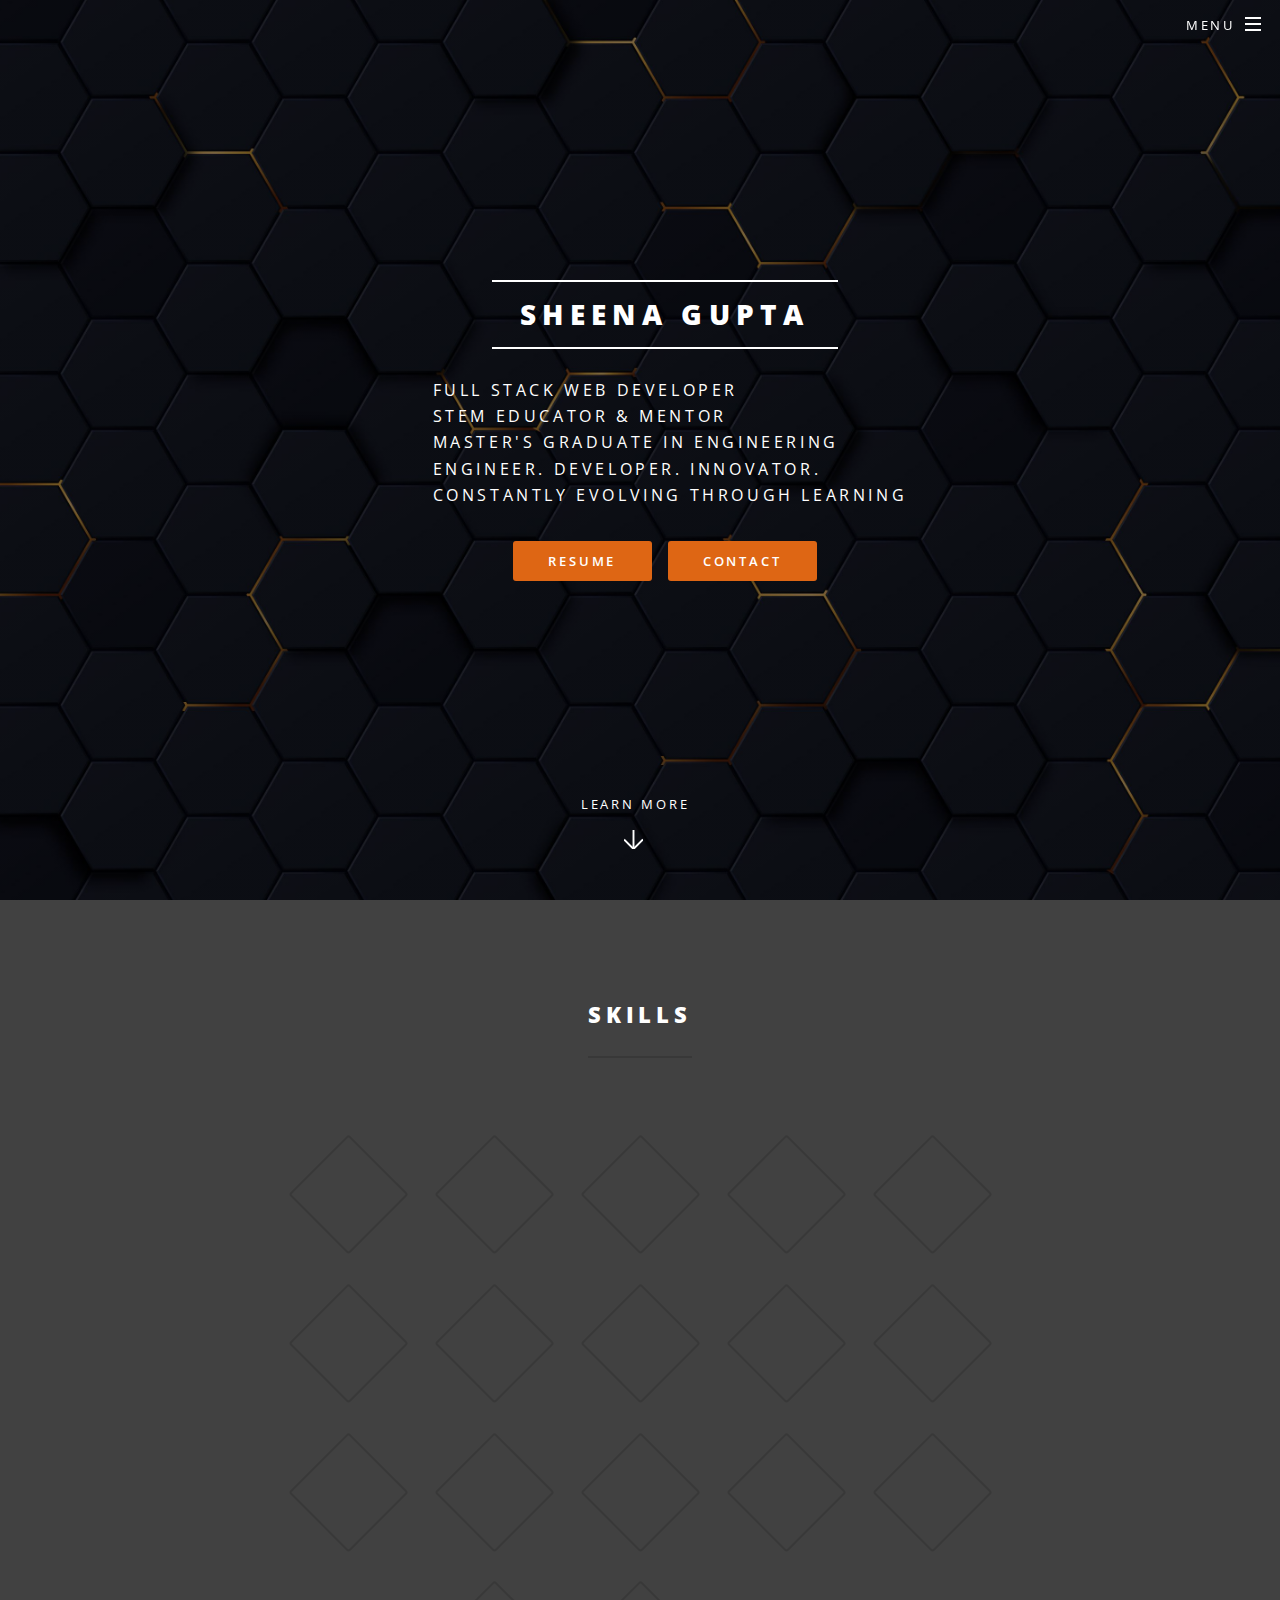
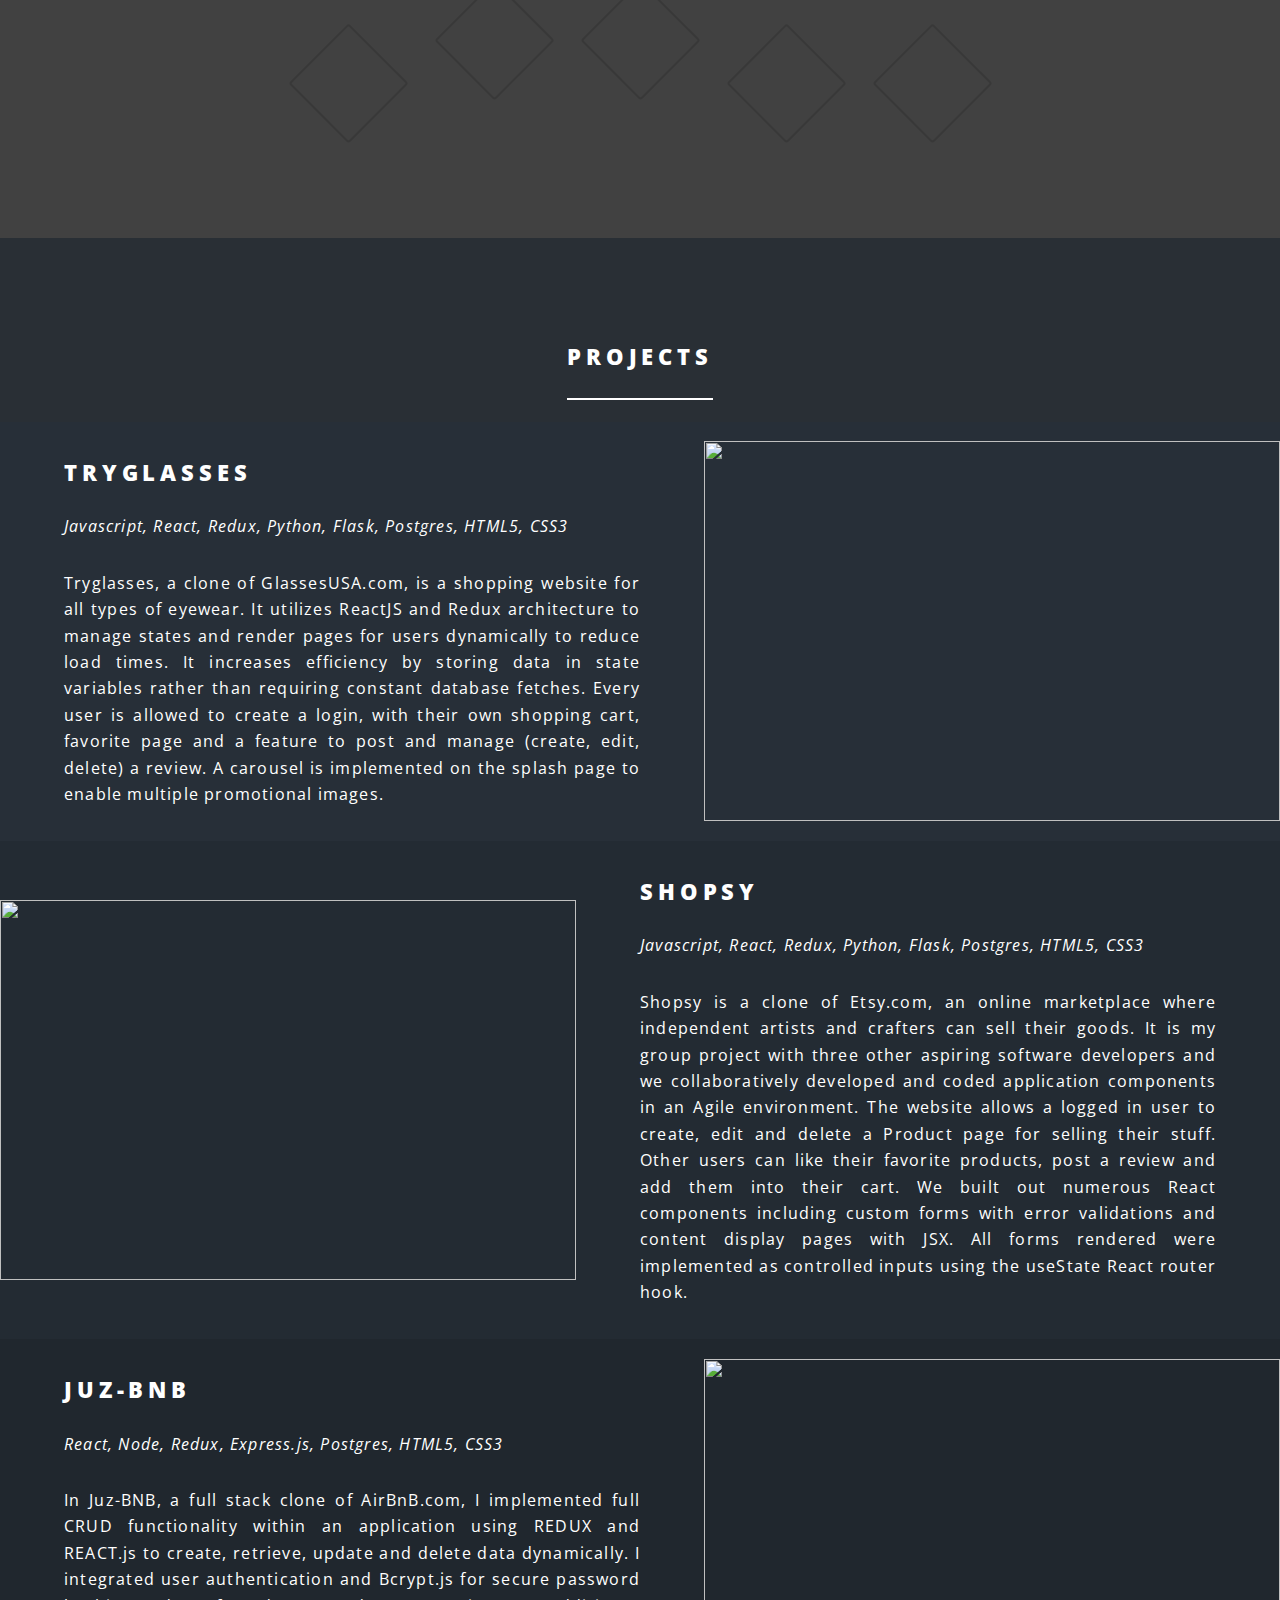
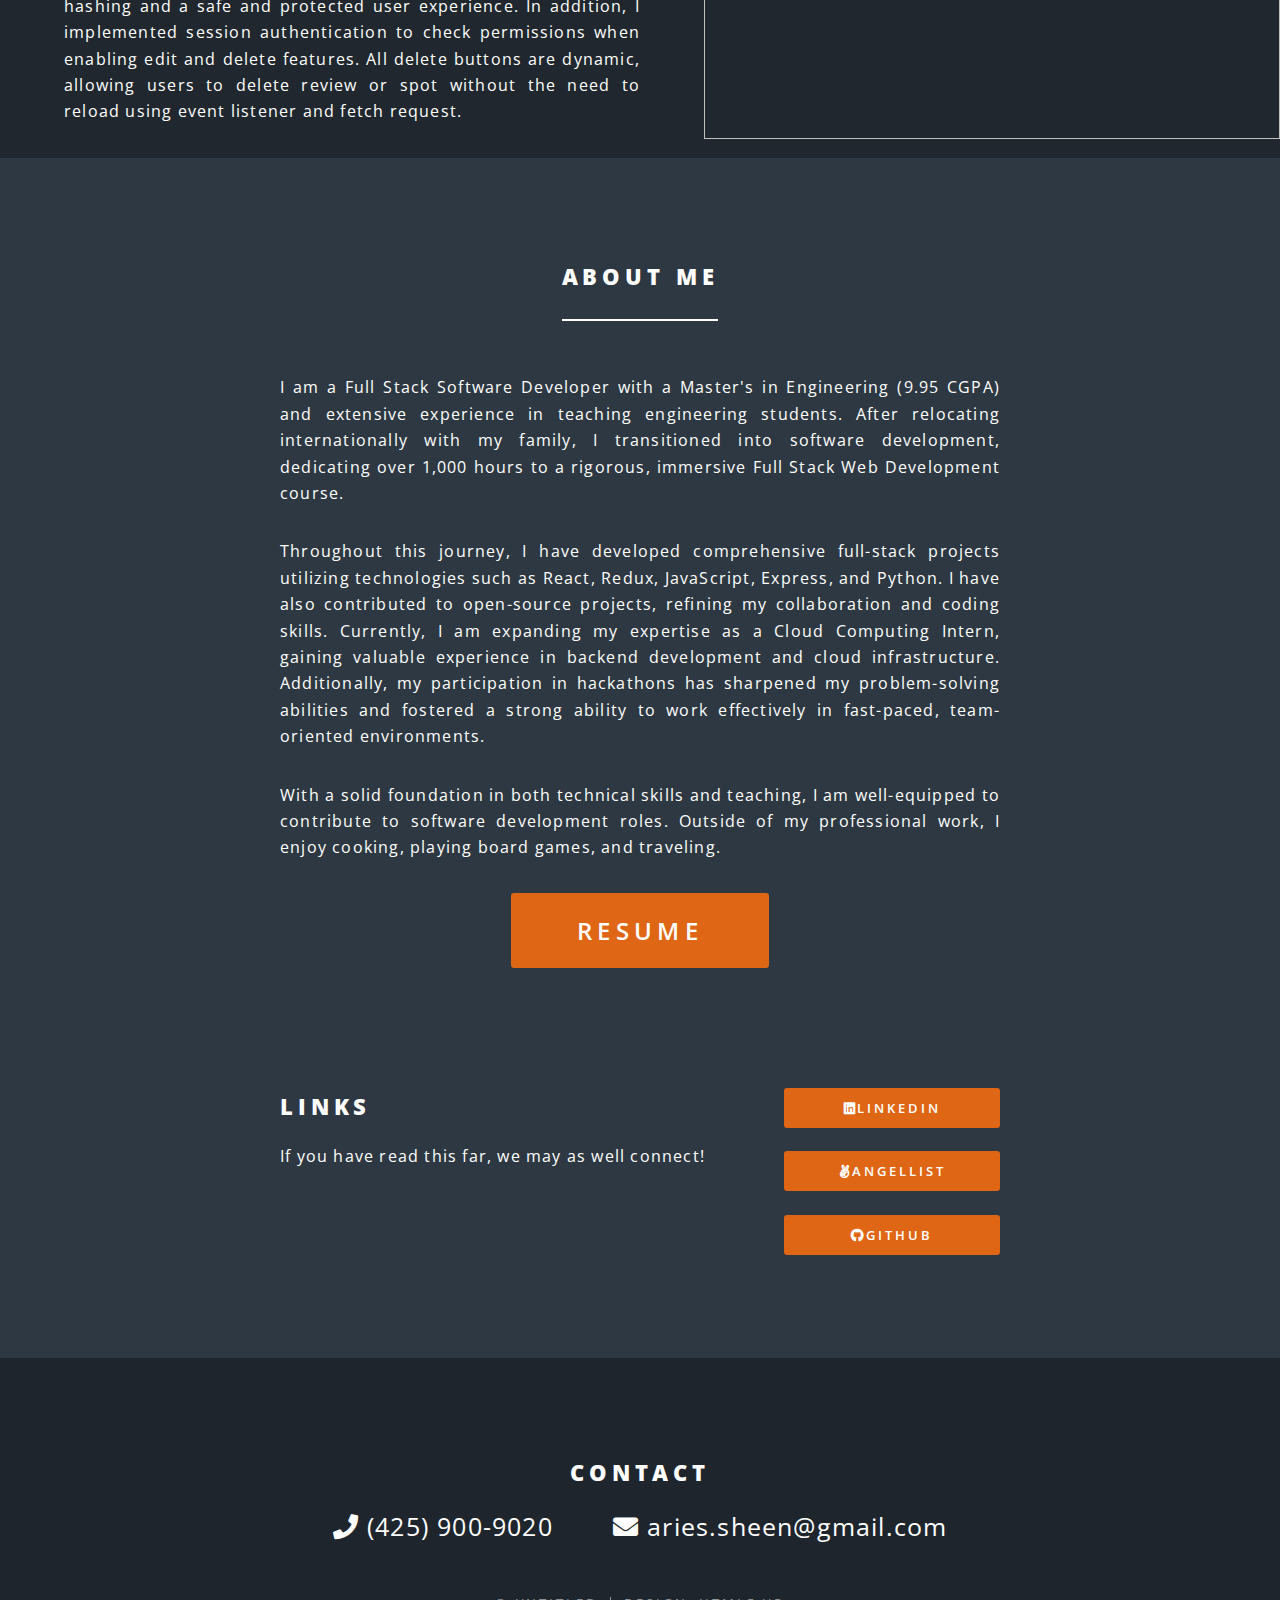
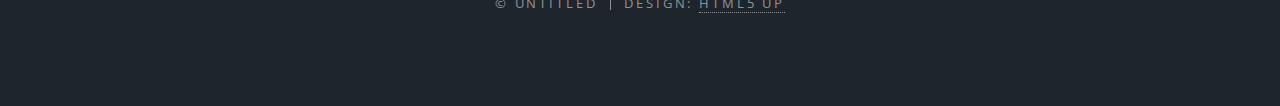
==== commit db57e4b8: "Update index.html" ====
--- a/index.html
+++ b/index.html
@@ -173,13 +173,13 @@
 												
 												<li>
 												    <span id="dev-spring" class="icon major">
-												        <i class="dev-i devicon-spring-plain colored"></i>
+												        <i class="devicon-vscode-plain"></i>
 												    </span>
 												</li>
 												
 												<li>
 												    <span id="dev-vscode" class="icon major">
-												        <i class="dev-i devicon-vscode-plain colored"></i>
+												        <i class="devicon-vscode-plain"></i>
 												    </span>
 												</li>
 												
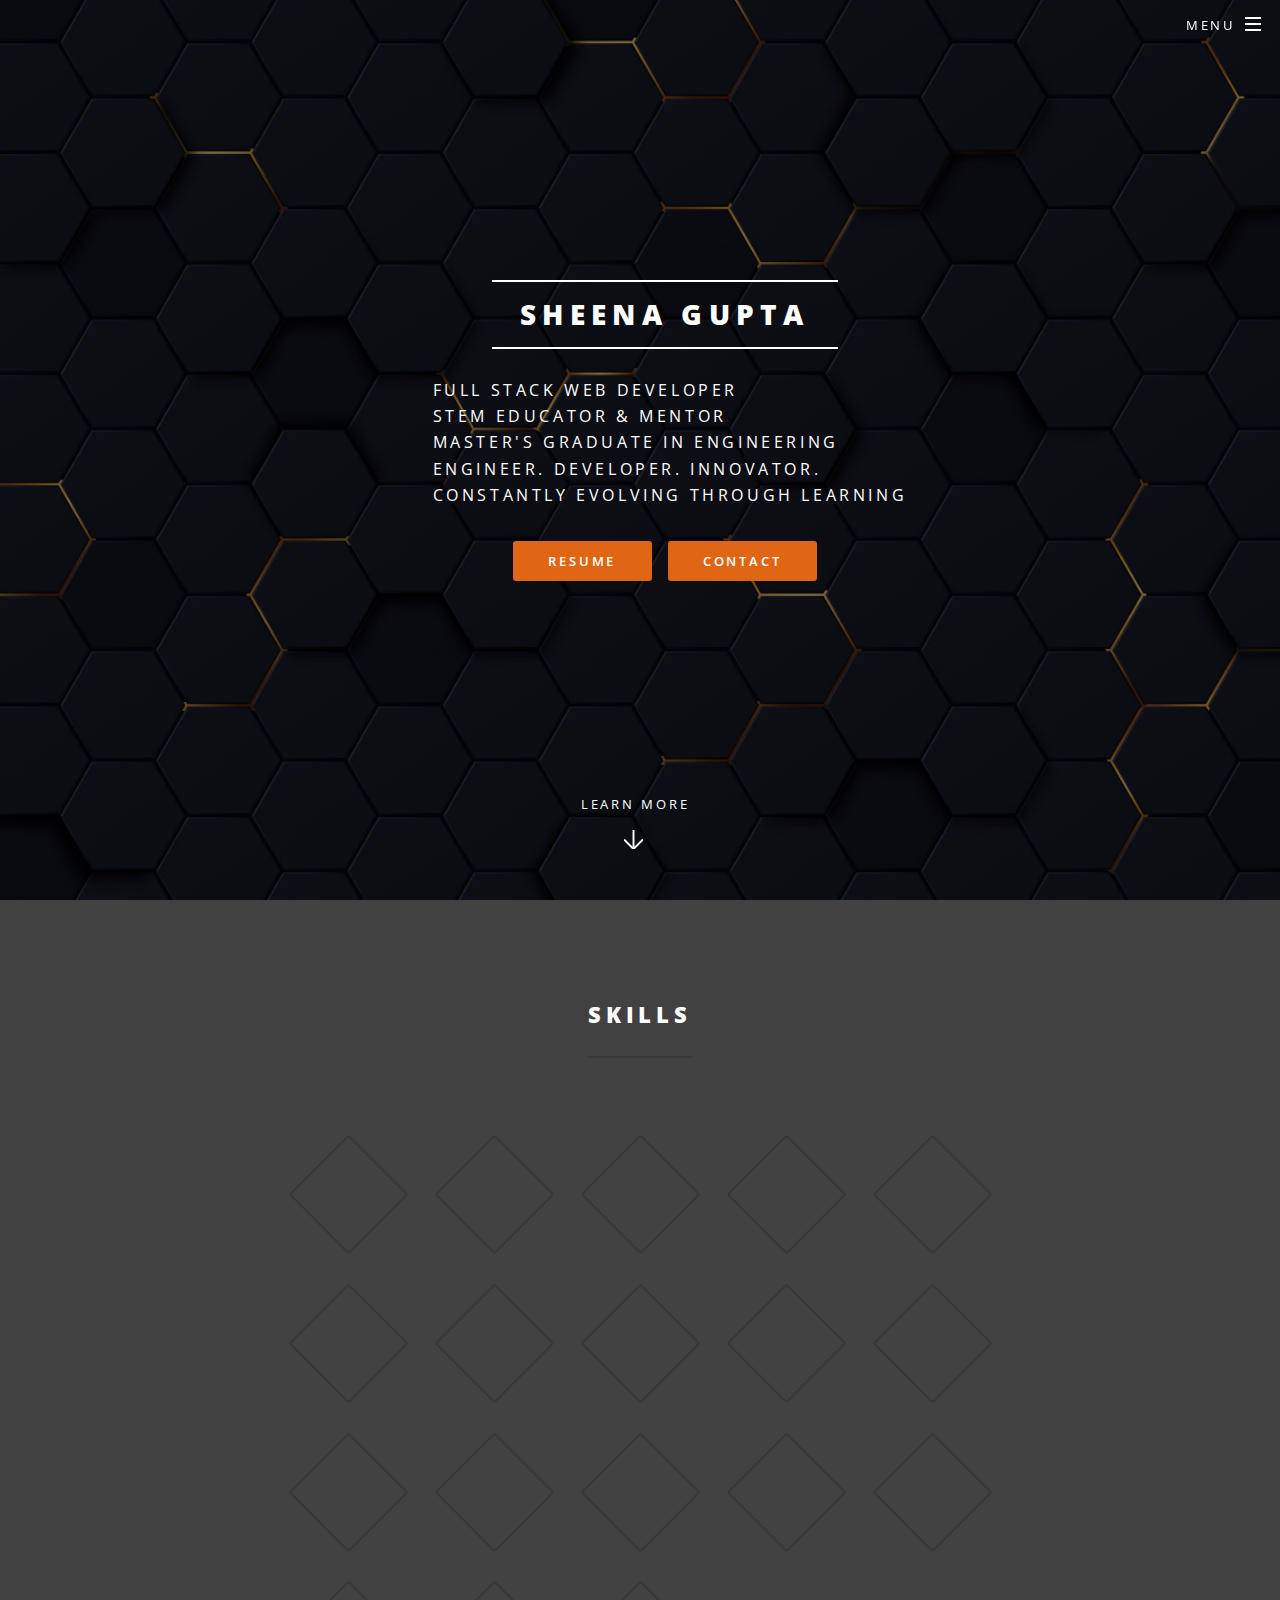
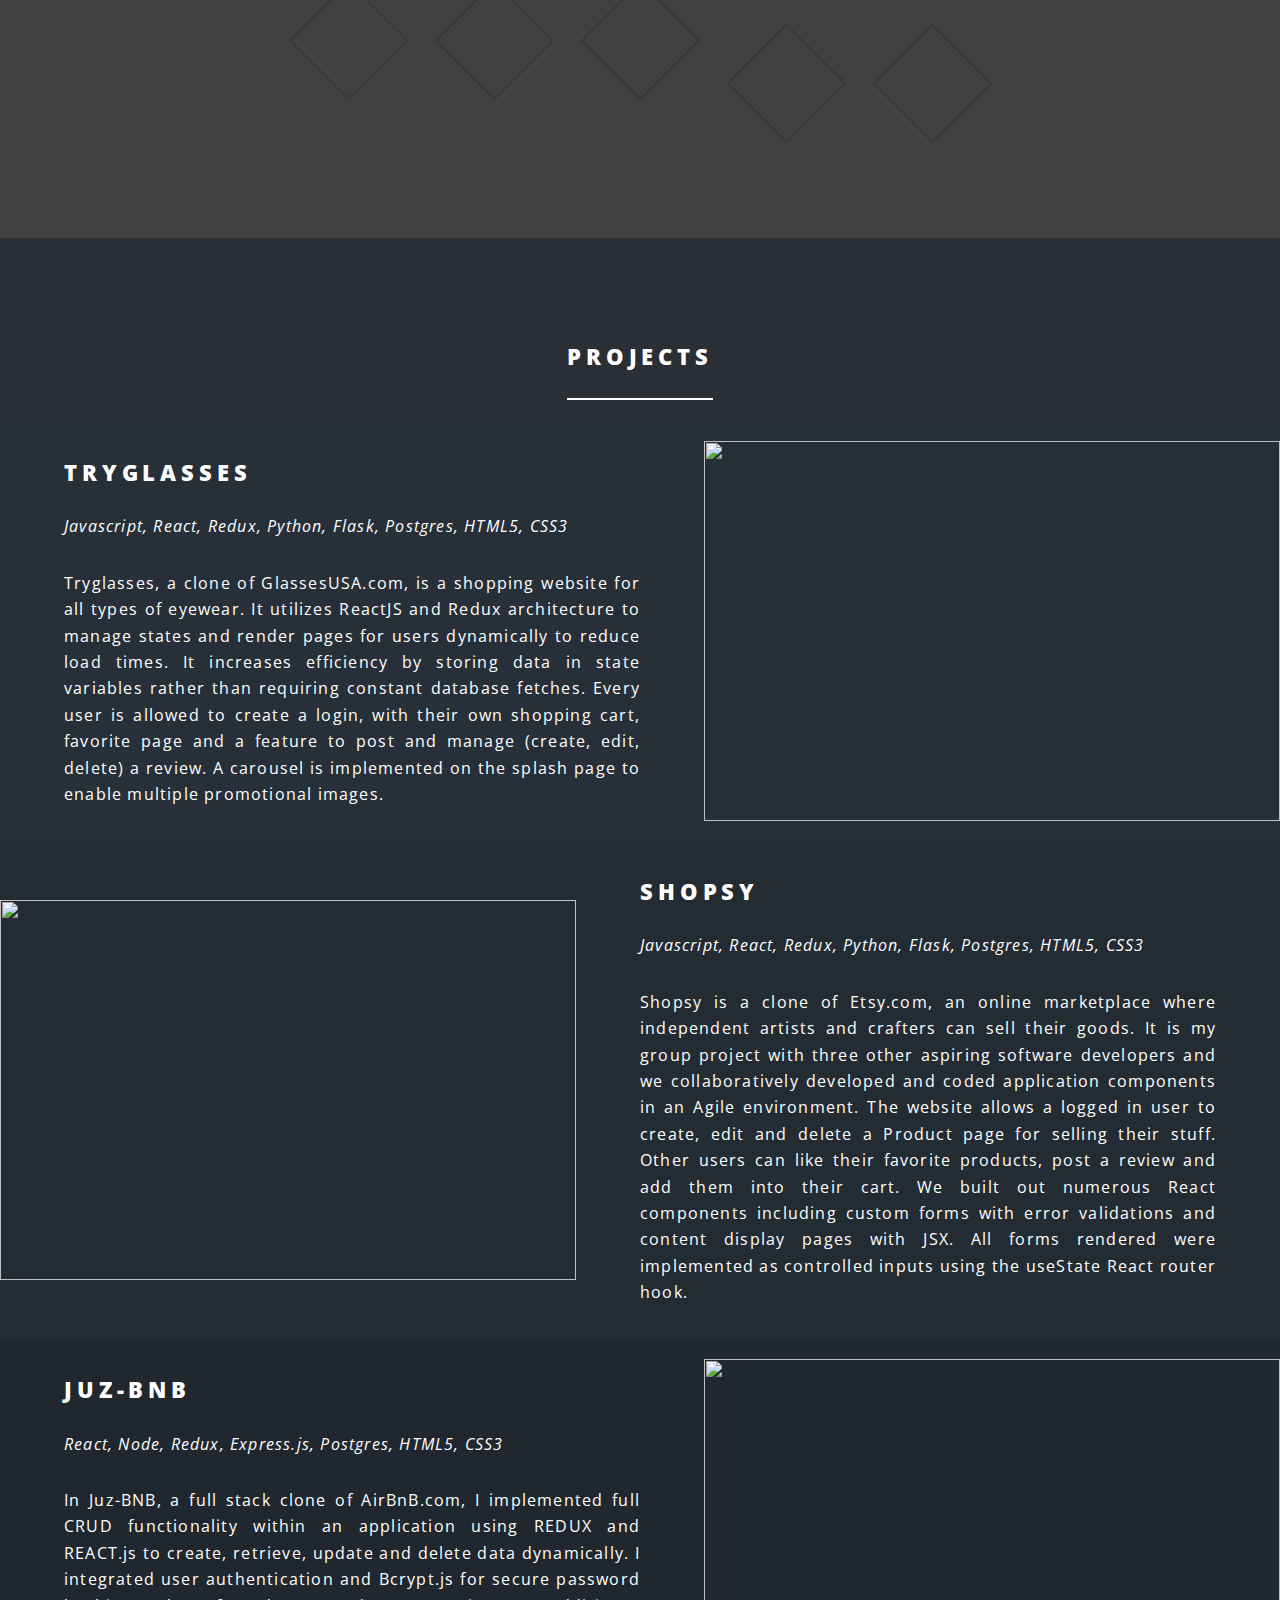
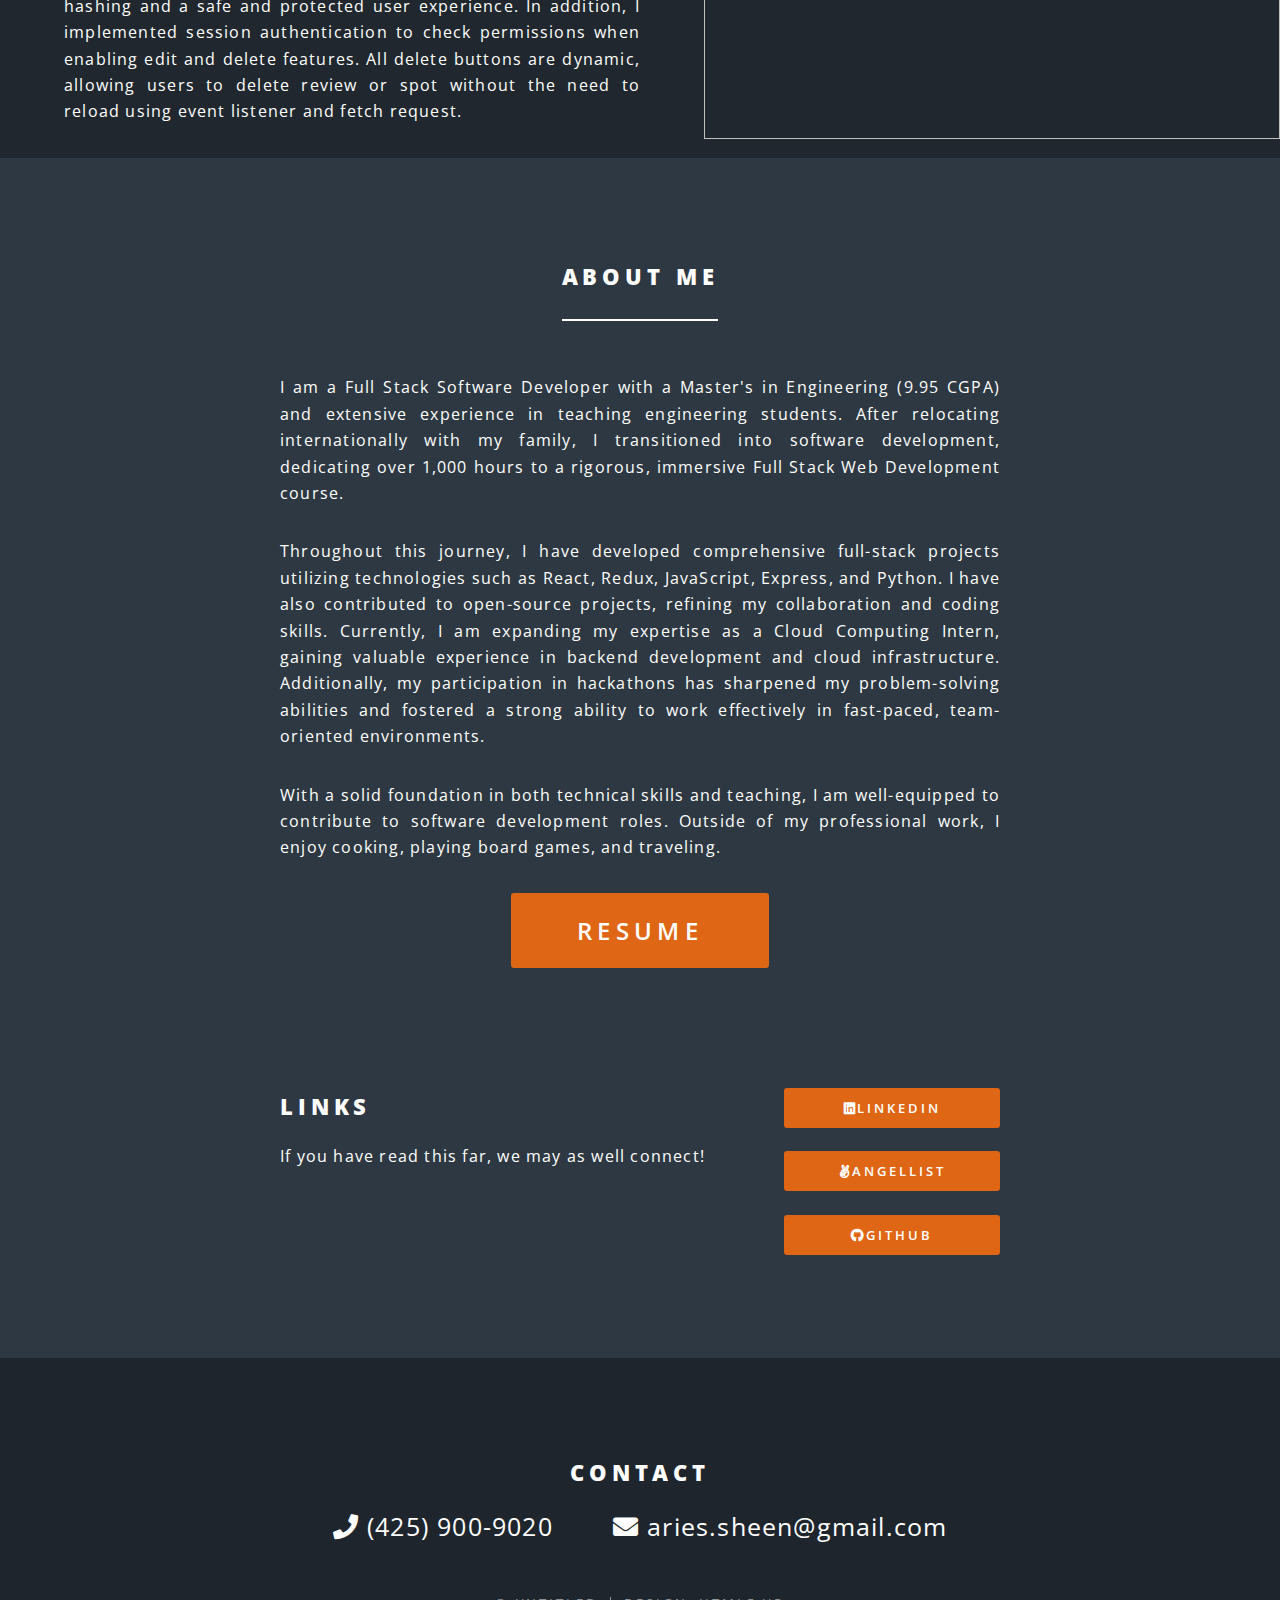
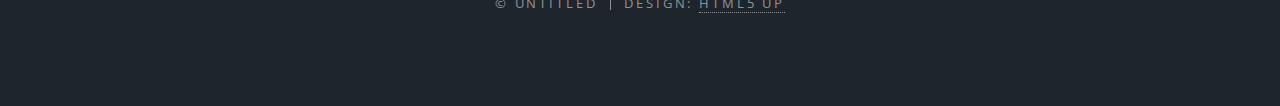
==== commit 2cc673da: "Update index.html" ====
--- a/index.html
+++ b/index.html
@@ -166,28 +166,27 @@
 							</ul>
 							<ul class="icons major">
 								<li>
-												    <span id="dev-render" class="icon major">
-												        <i class="dev-i devicon-render-plain colored"></i> <!-- Replace with Render icon if available -->
-												    </span>
-												</li>
+									<span id="dev-render" class="icon major">
+									<i class="devi-i devicon-docker-plain colored"></i>
+									</span>
+								</li>		
+								<li>
+									<span id="dev-spring" class="icon major">
+									<i class="devi-i devicon-vscode-plain colored"></i>
+									</span>
+								</li>
 												
-												<li>
-												    <span id="dev-spring" class="icon major">
-												        <i class="devicon-vscode-plain"></i>
-												    </span>
-												</li>
+								<li>
+									<span id="dev-vscode" class="icon major">
+									<i class="devi-i devicon-vscode-plain colored"></i>
+									</span>
+								</li>
 												
-												<li>
-												    <span id="dev-vscode" class="icon major">
-												        <i class="devicon-vscode-plain"></i>
-												    </span>
-												</li>
-												
-												<li>
-												    <span id="dev-intellij" class="icon major">
-												        <i class="dev-i devicon-intellij-plain colored"></i>
-												    </span>
-												</li>
+								<li>
+									<span id="dev-intellij" class="icon major">
+									<i class="dev-i devicon-intellij-plain colored"></i>
+									</span>
+								</li>
 								<li>
 								    <span id="dev-matlab" class="icon major">
 								        <i class="dev-i devicon-matlab-plain colored"></i>
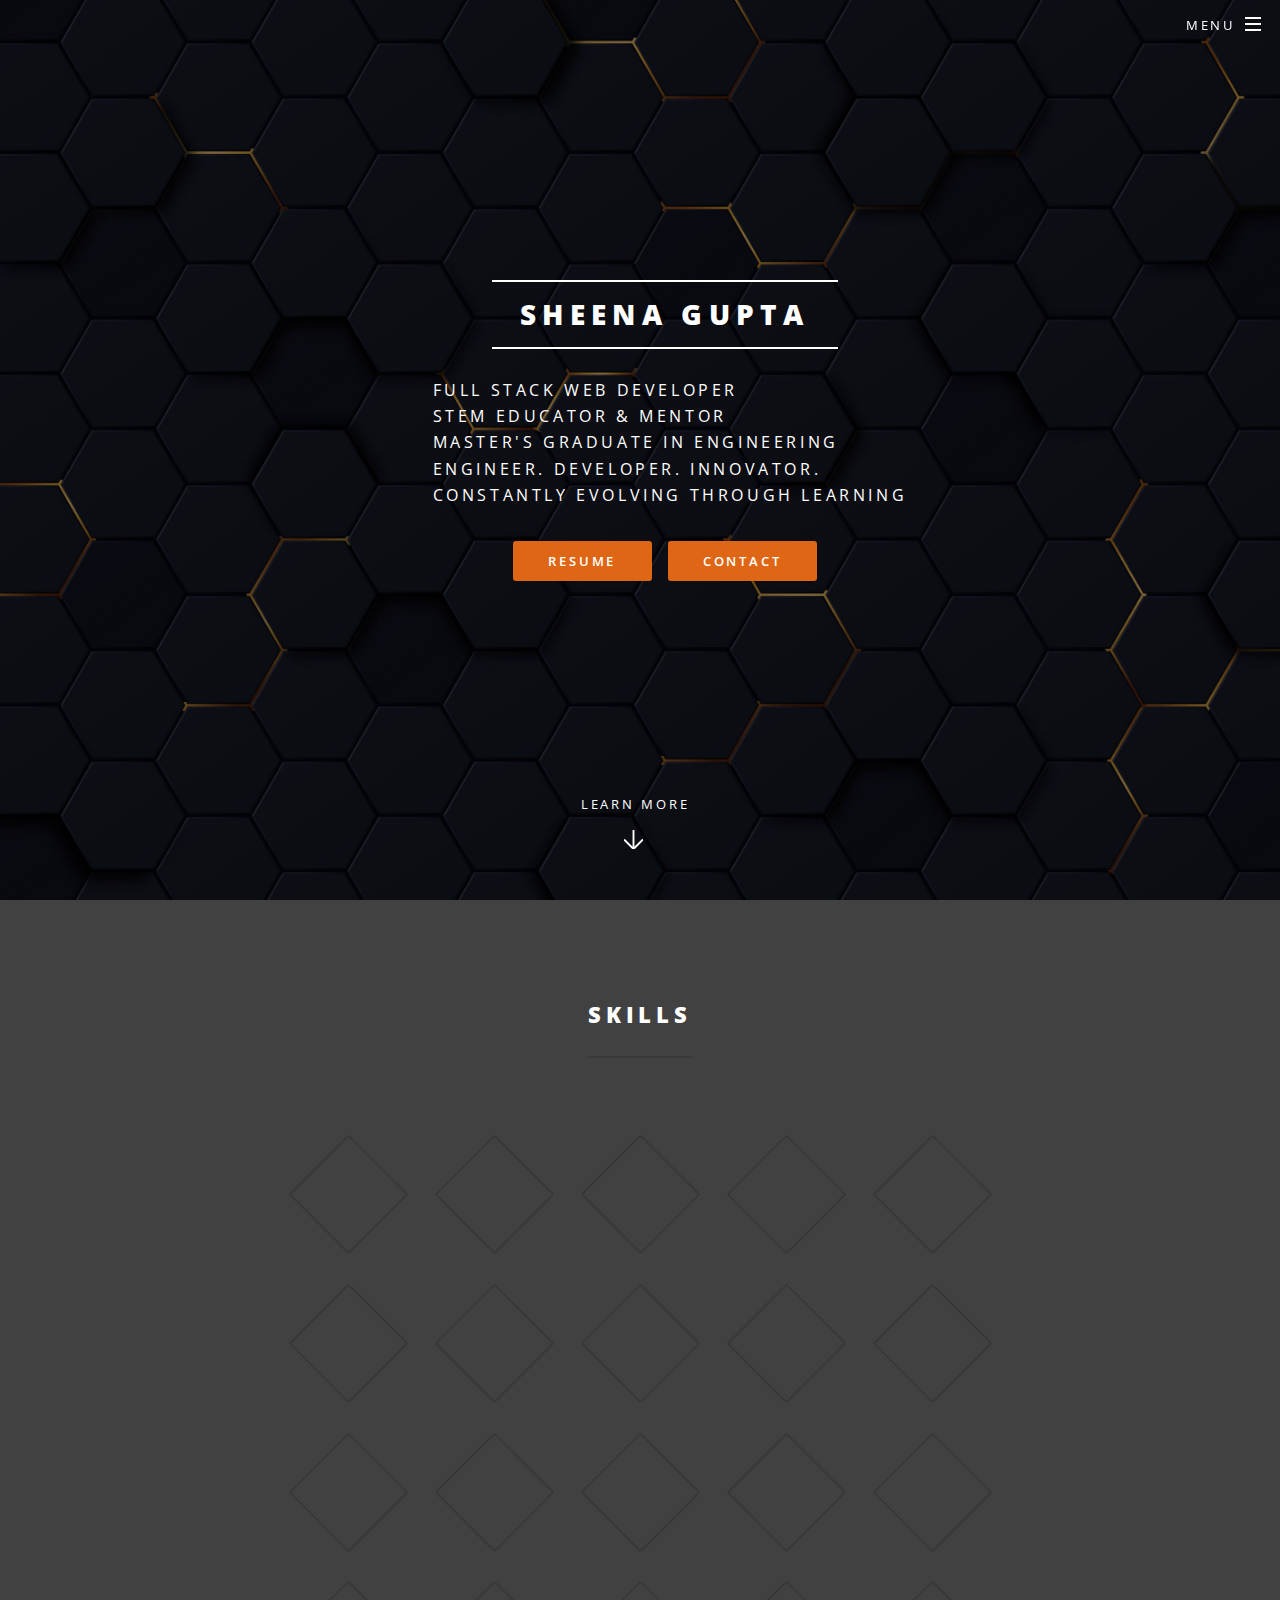
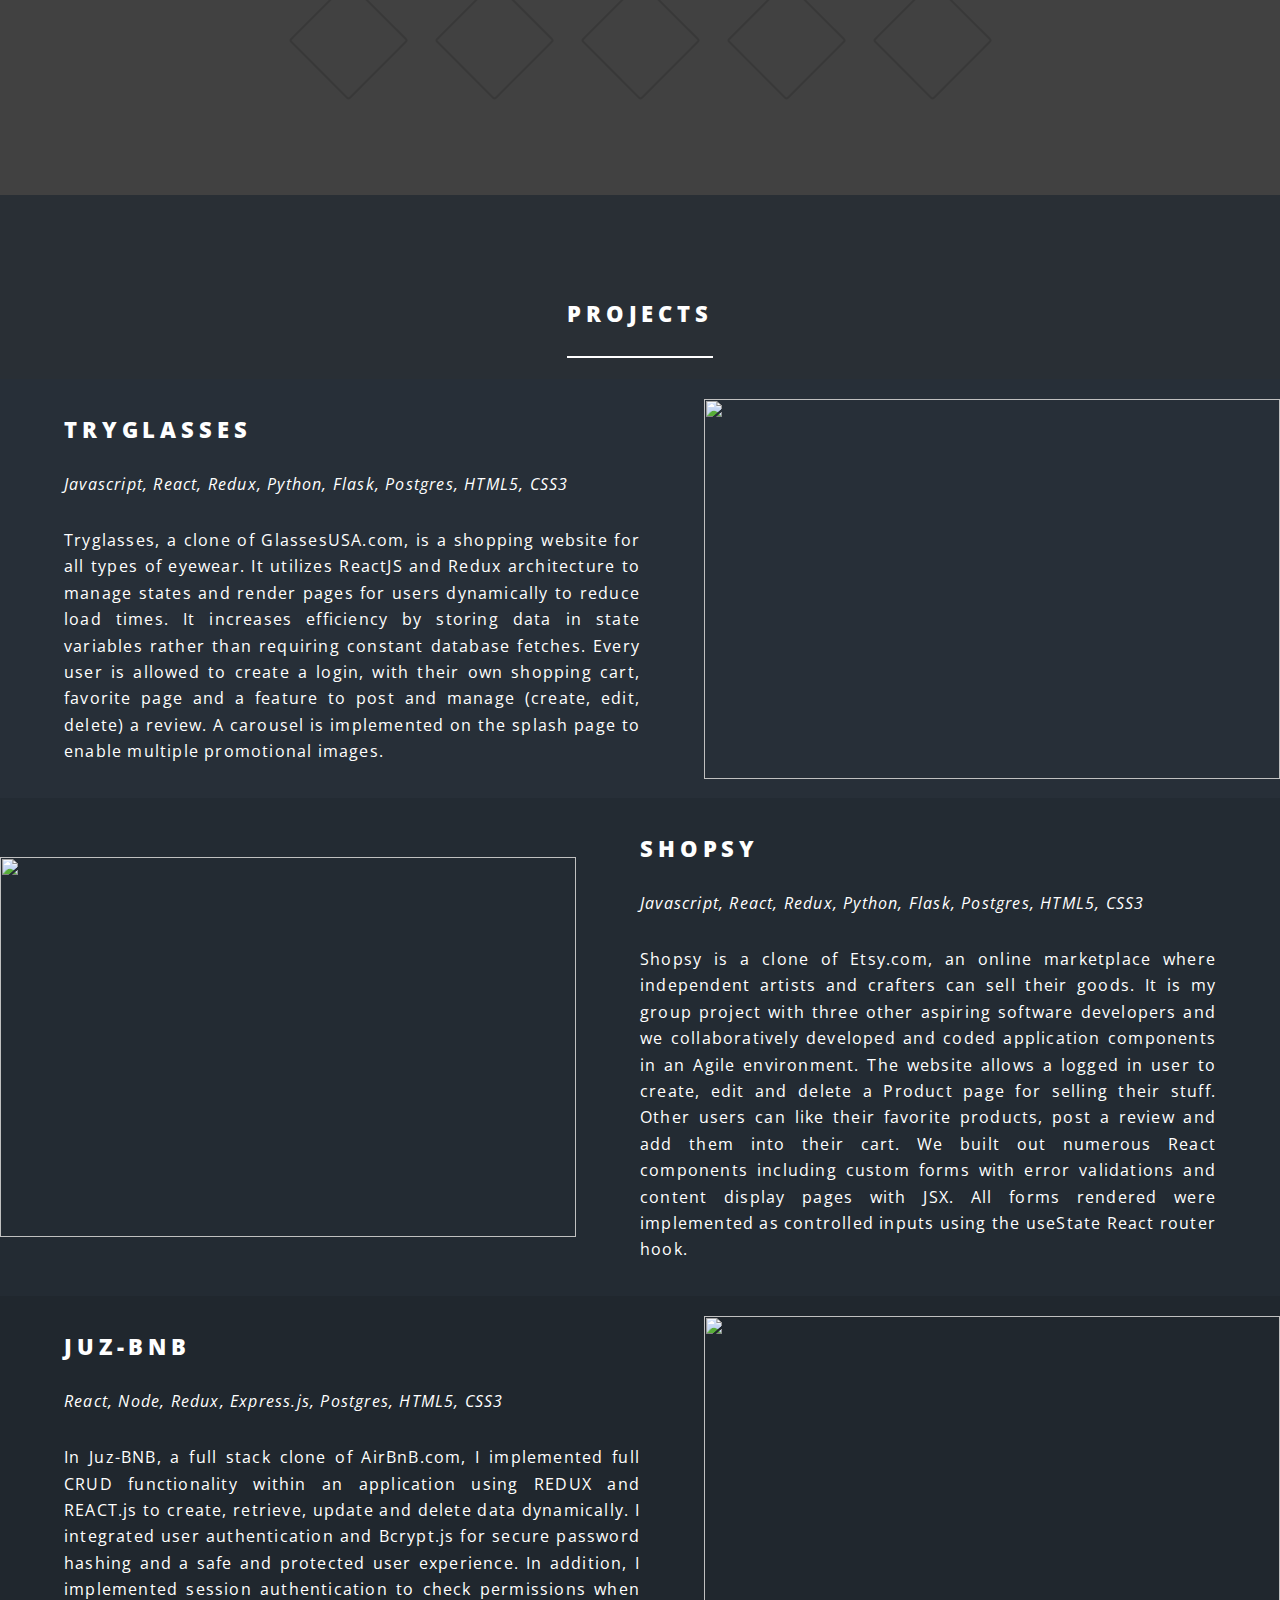
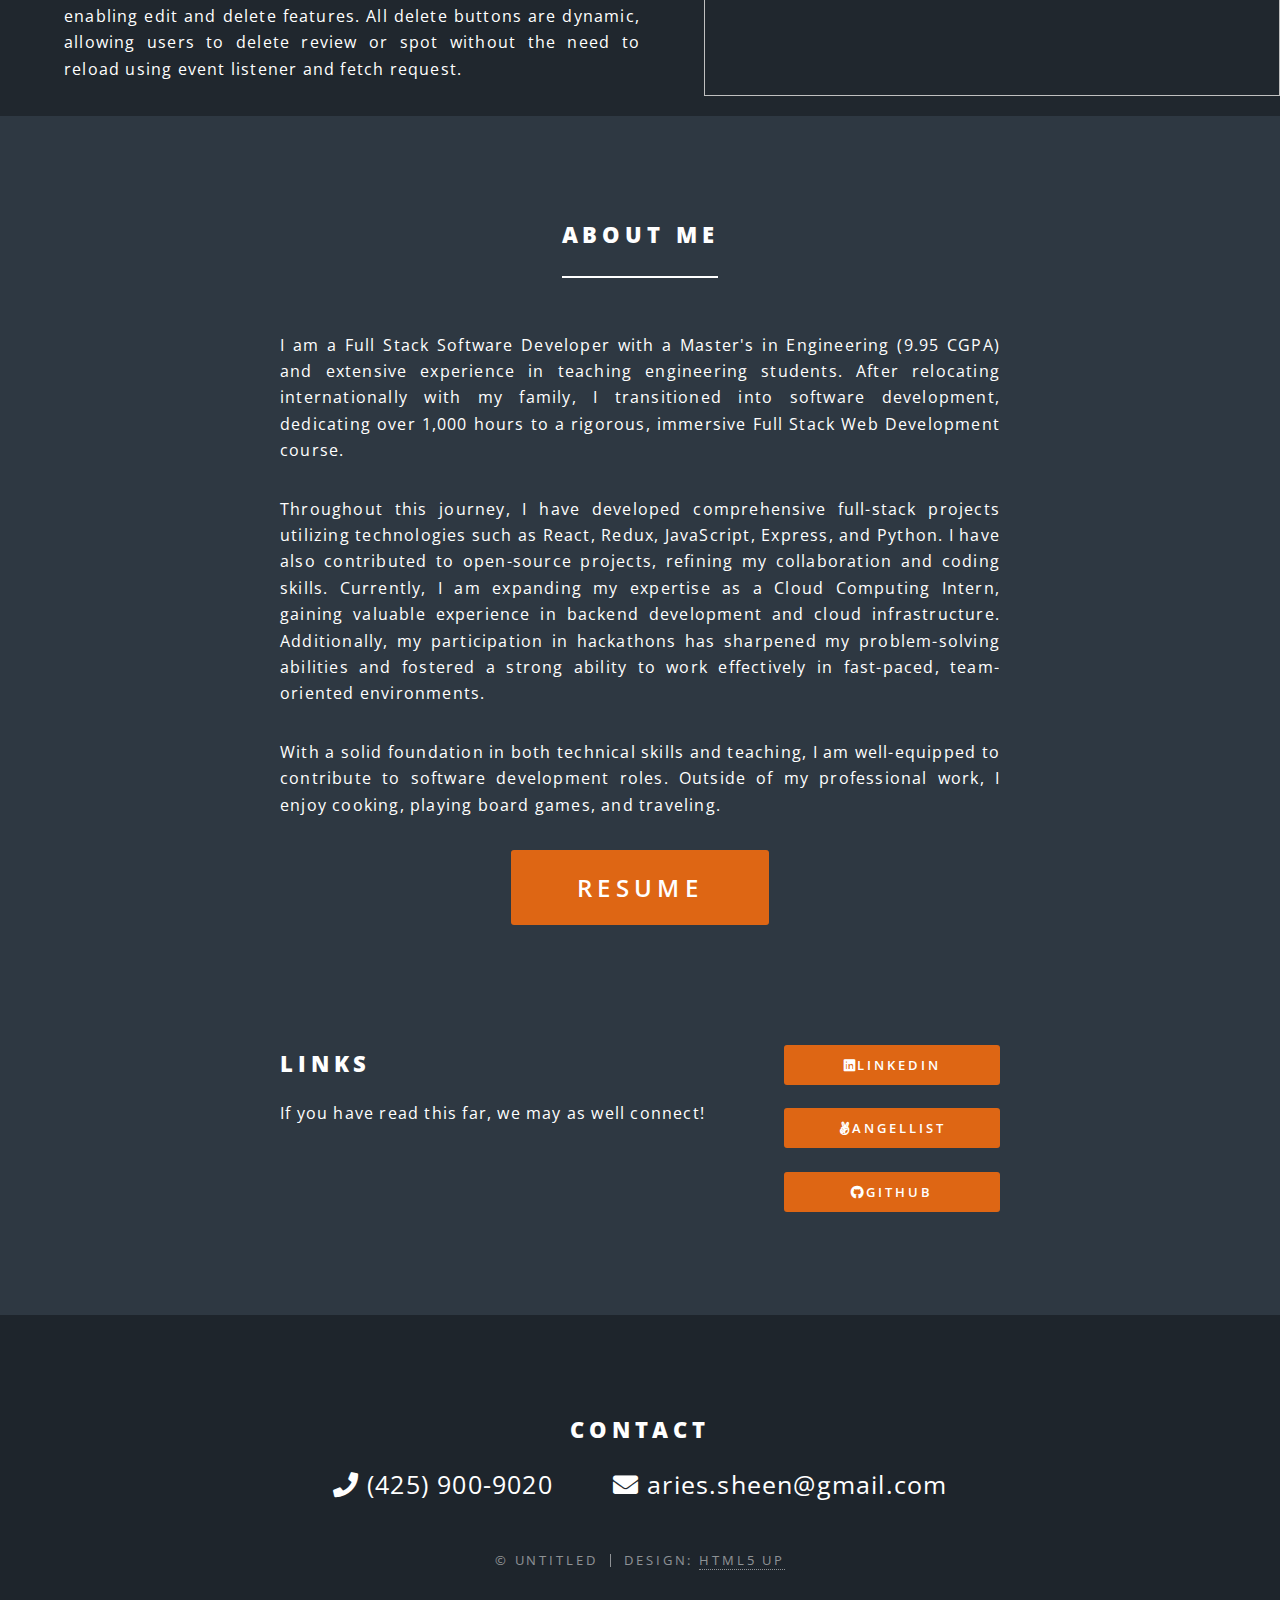
==== commit e1a7f35a: "Update index.html" ====
--- a/index.html
+++ b/index.html
@@ -166,19 +166,19 @@
 							</ul>
 							<ul class="icons major">
 								<li>
-									<span id="dev-render" class="icon major">
-									<i class="devi-i devicon-docker-plain colored"></i>
+									<span id="dev-docker" class="icon major">
+									<i class="dev-i devicon-docker-plain colored"></i>
 									</span>
 								</li>		
 								<li>
 									<span id="dev-spring" class="icon major">
-									<i class="devi-i devicon-vscode-plain colored"></i>
+									<i class="dev-i devicon-spring-plain colored"></i>
 									</span>
 								</li>
 												
 								<li>
 									<span id="dev-vscode" class="icon major">
-									<i class="devi-i devicon-vscode-plain colored"></i>
+									<i class="dev-i devicon-vscode-plain colored"></i>
 									</span>
 								</li>
 												
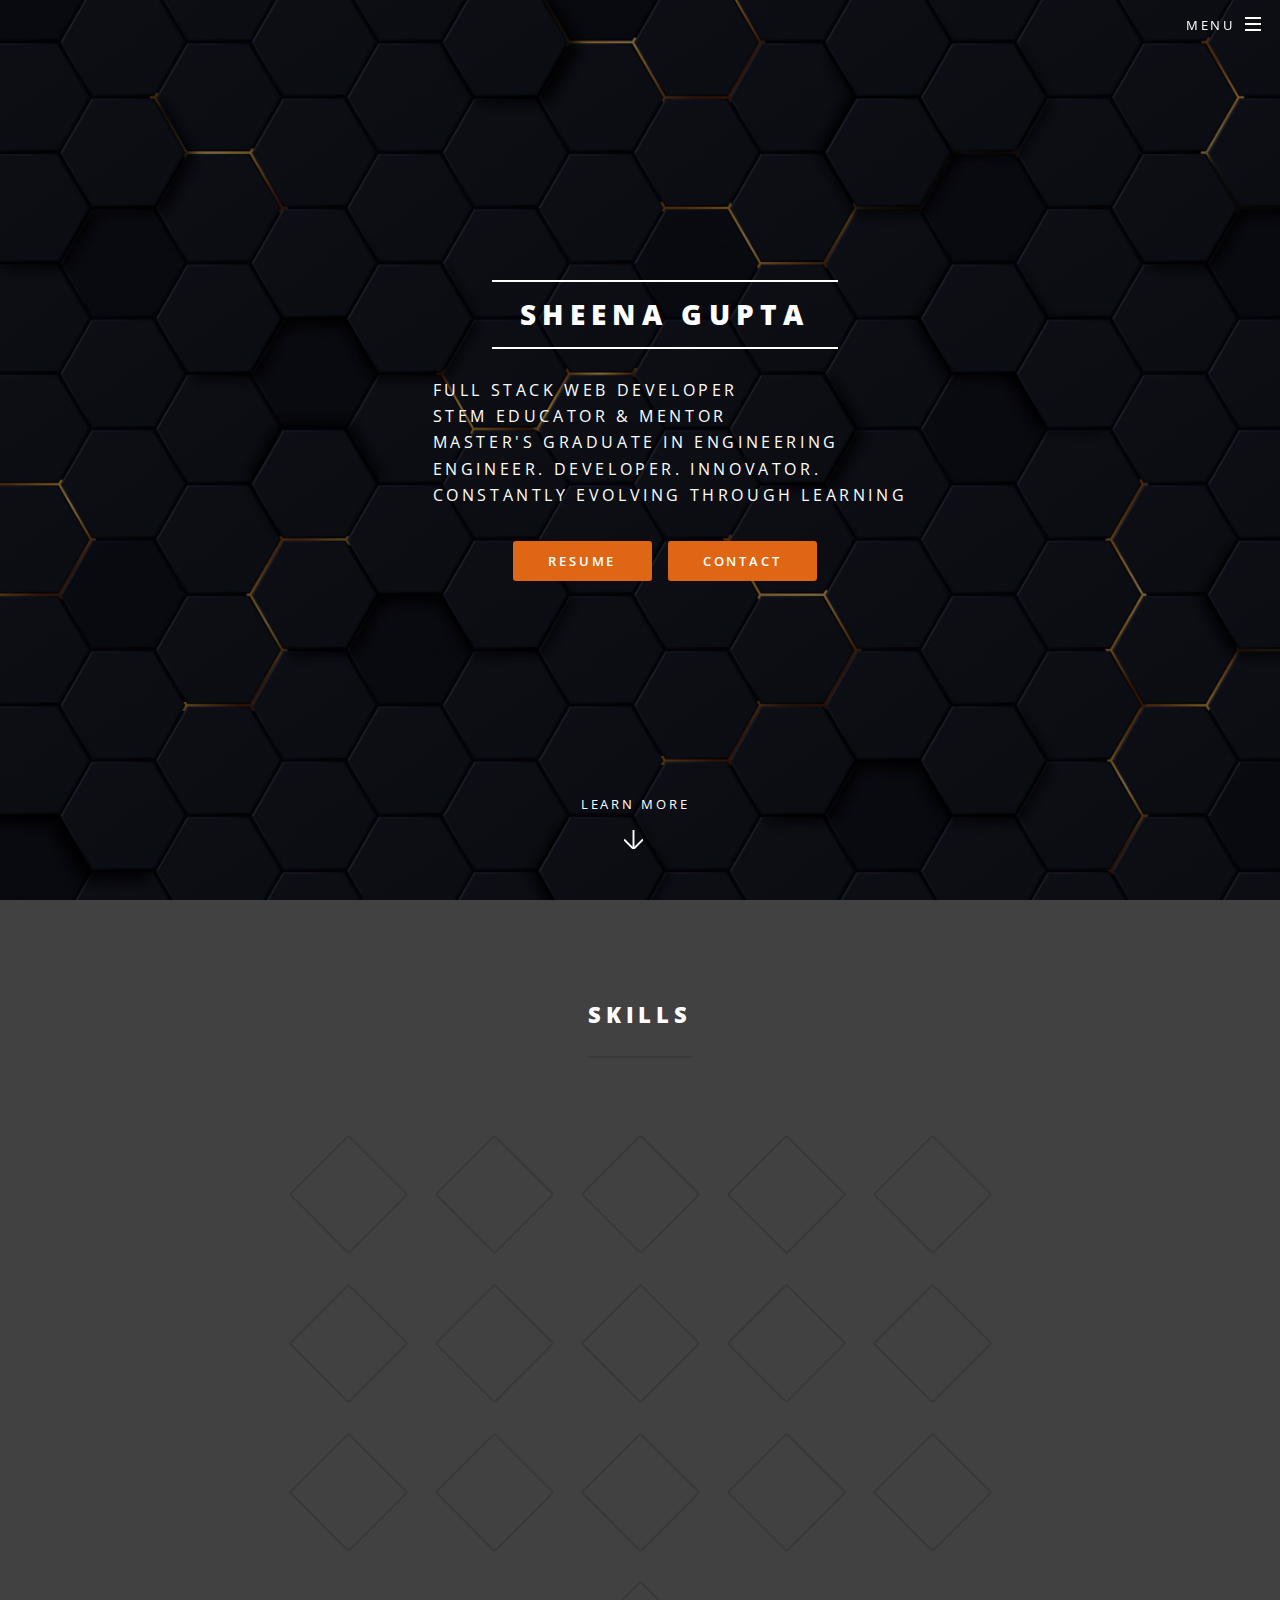
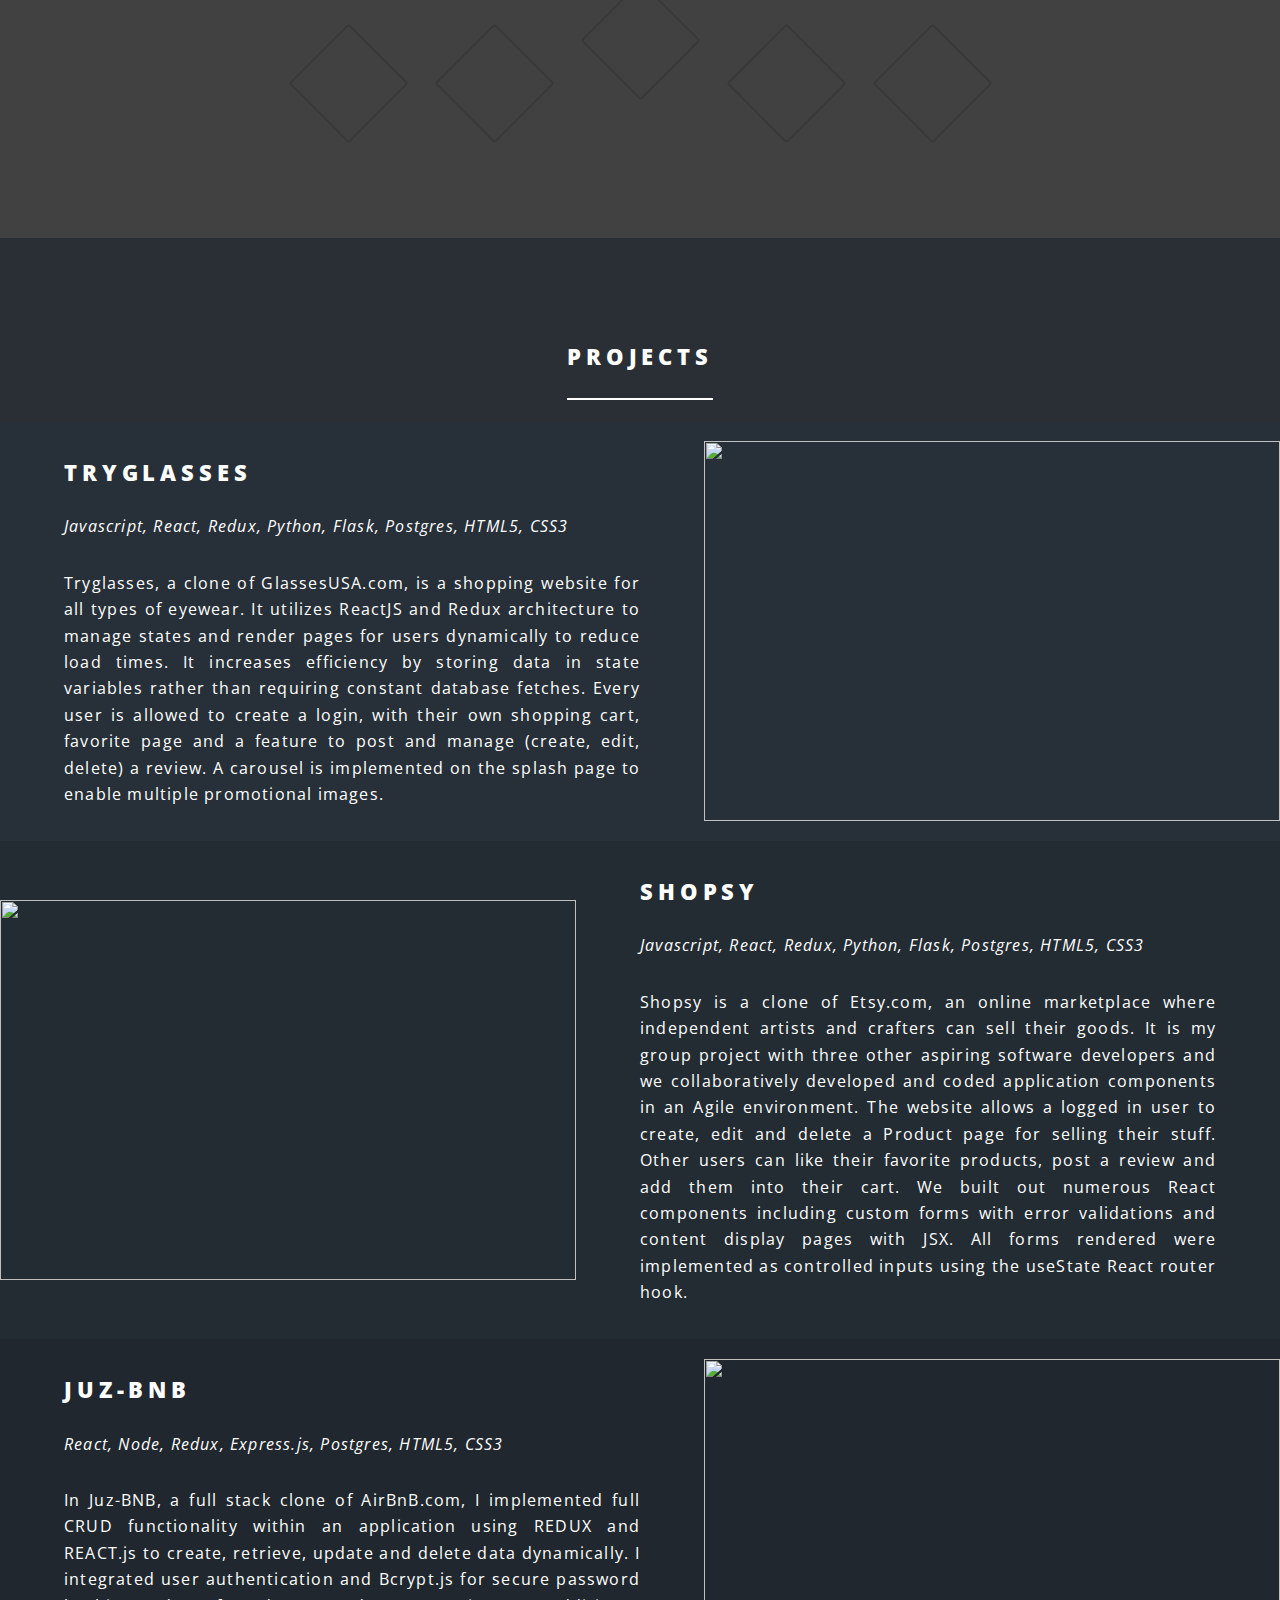
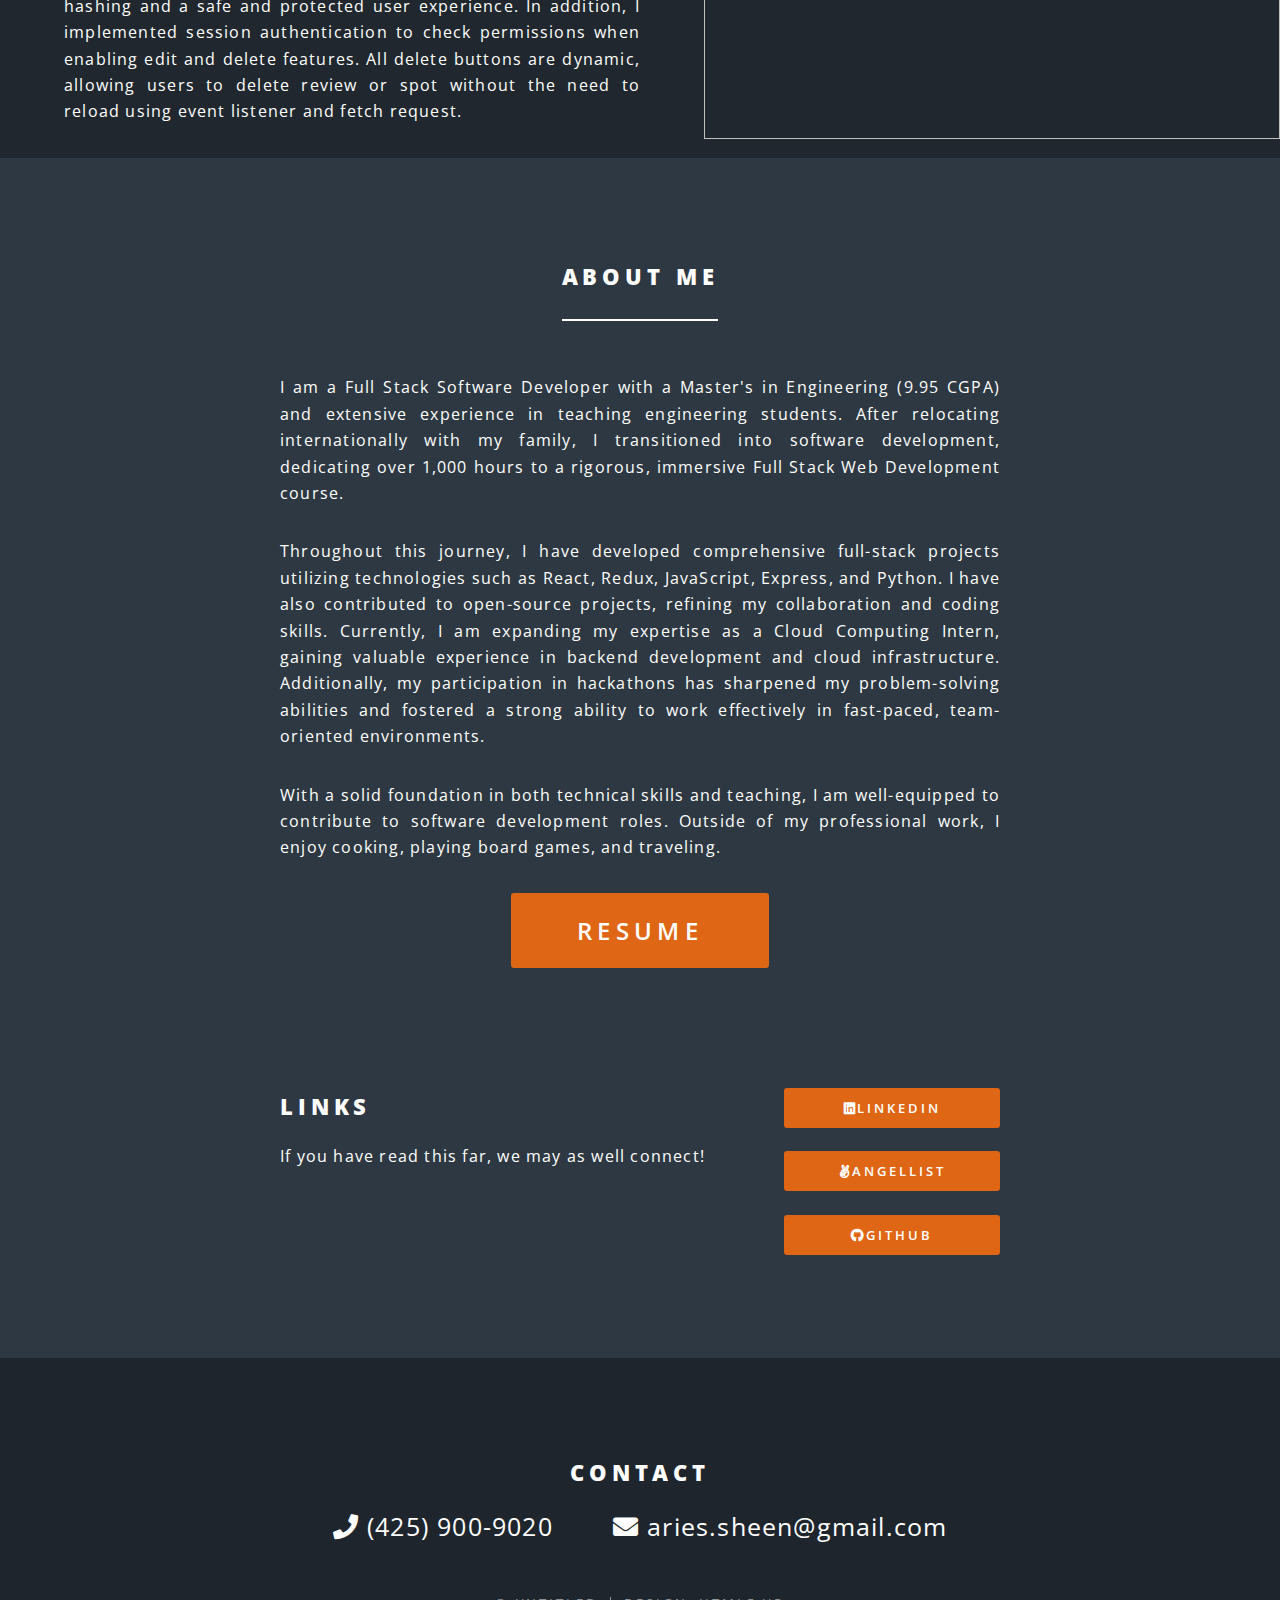
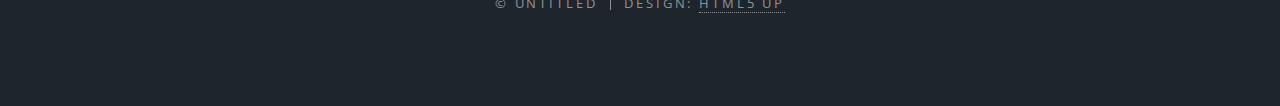
==== commit 1d8ebe98: "Update index.html" ====
--- a/index.html
+++ b/index.html
@@ -171,14 +171,14 @@
 									</span>
 								</li>		
 								<li>
-									<span id="dev-spring" class="icon major">
+									<span id="dev-spring-original" class="icon major">
 									<i class="dev-i devicon-spring-plain colored"></i>
 									</span>
 								</li>
 												
 								<li>
 									<span id="dev-vscode" class="icon major">
-									<i class="dev-i devicon-vscode-plain colored"></i>
+									<i class=" devi-i devicon-vscode-plain-wordmark"></i>
 									</span>
 								</li>
 												
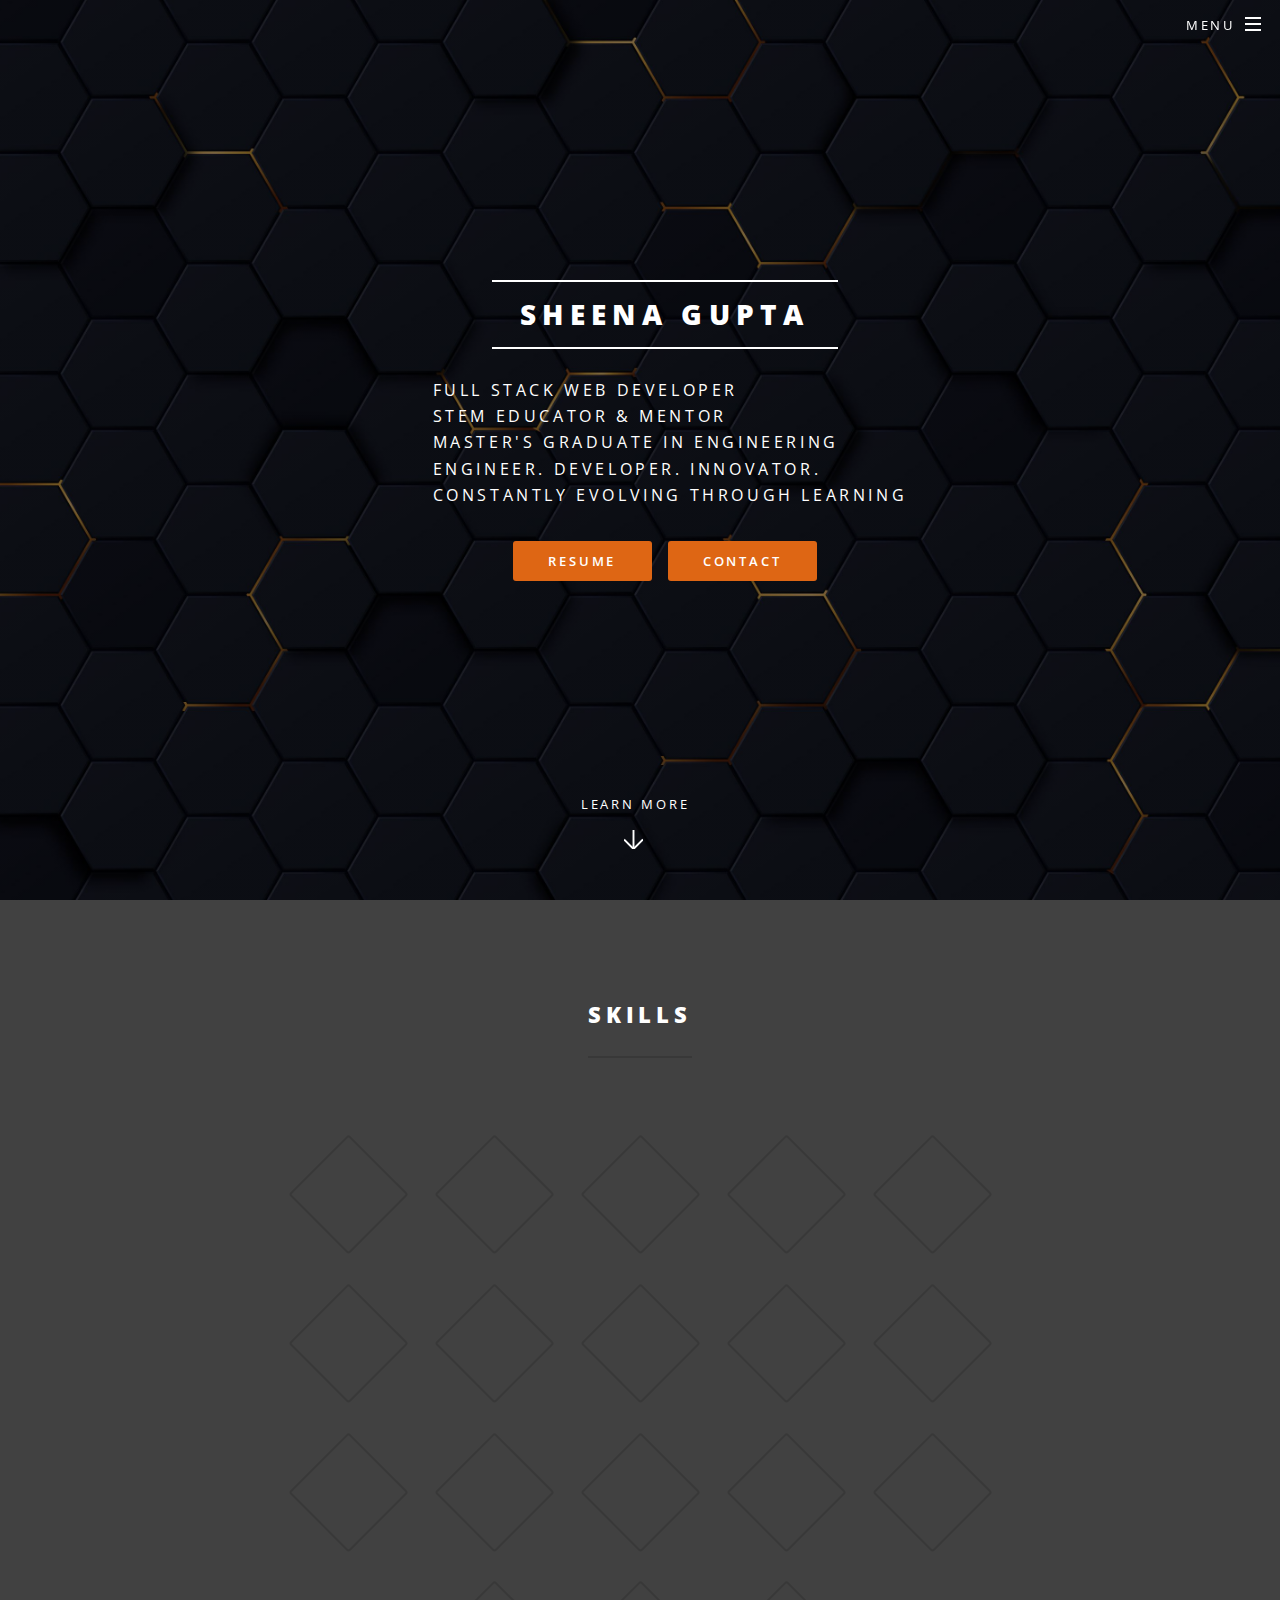
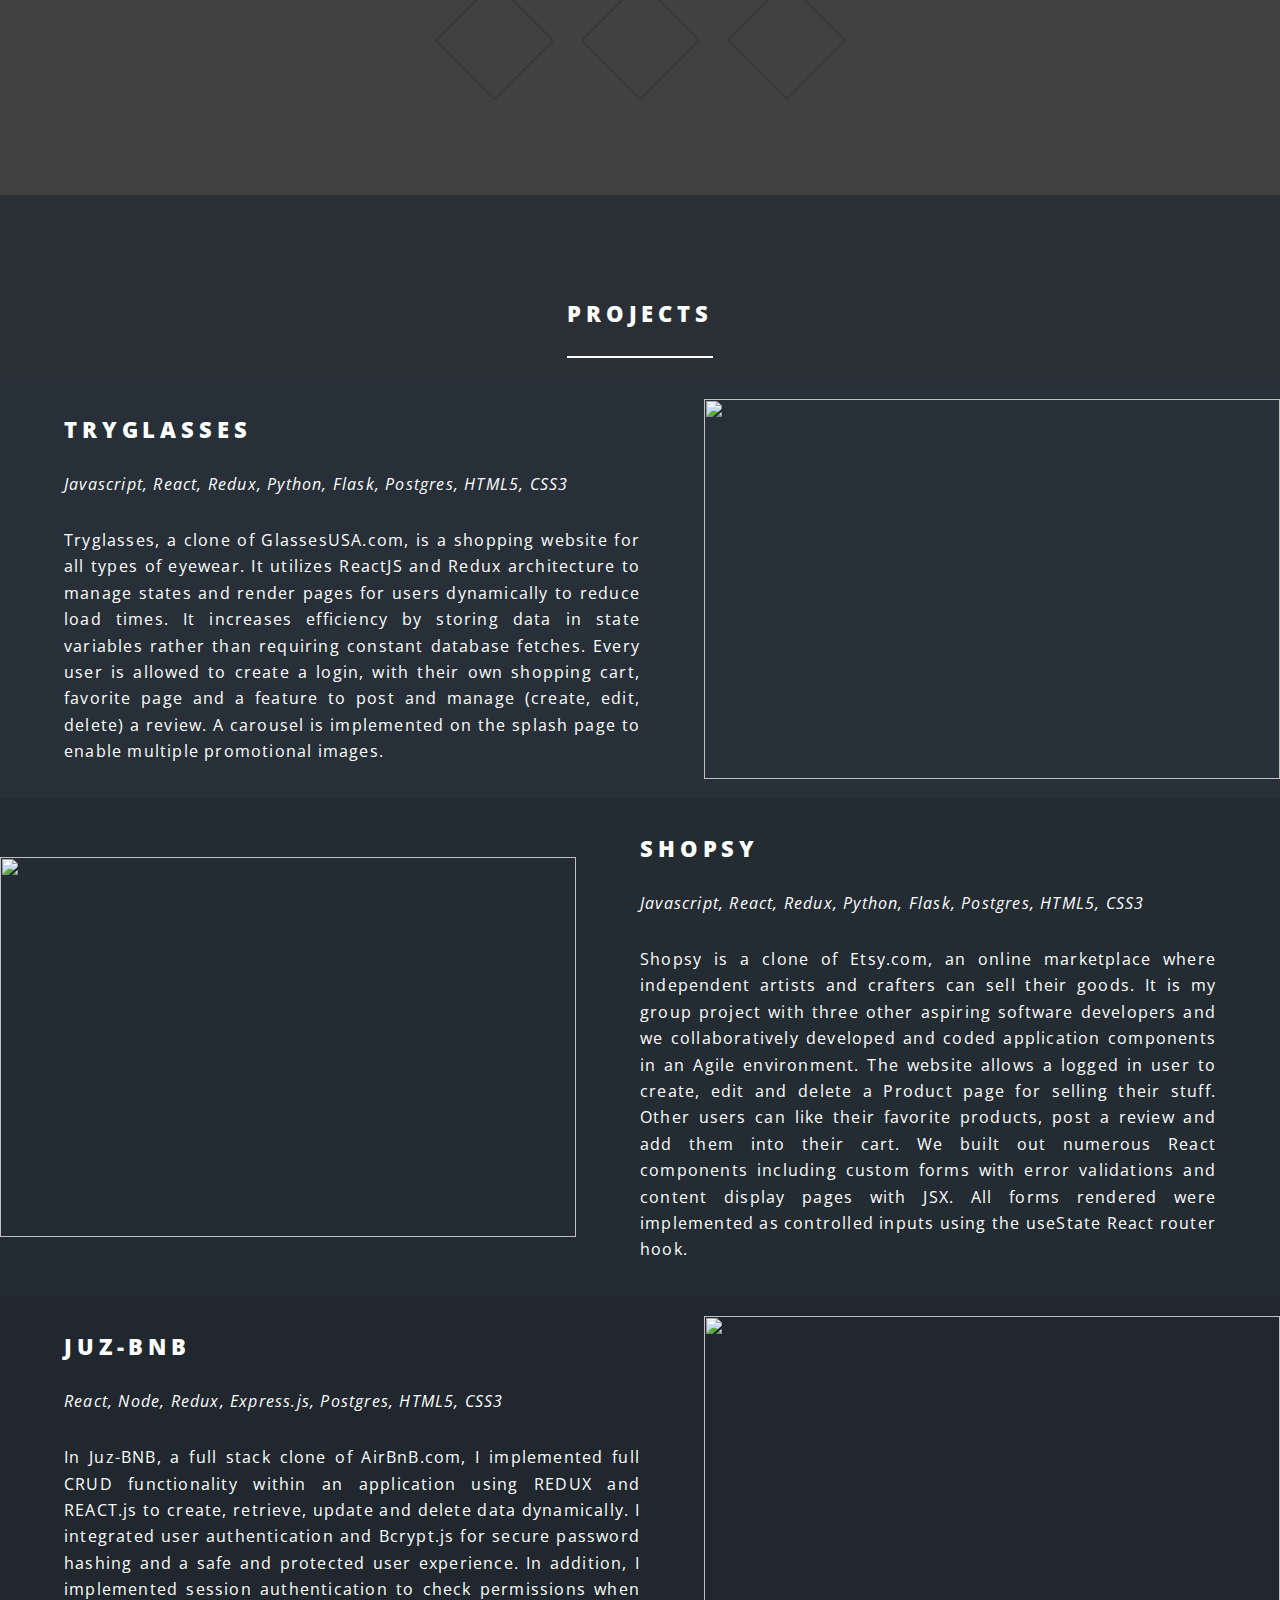
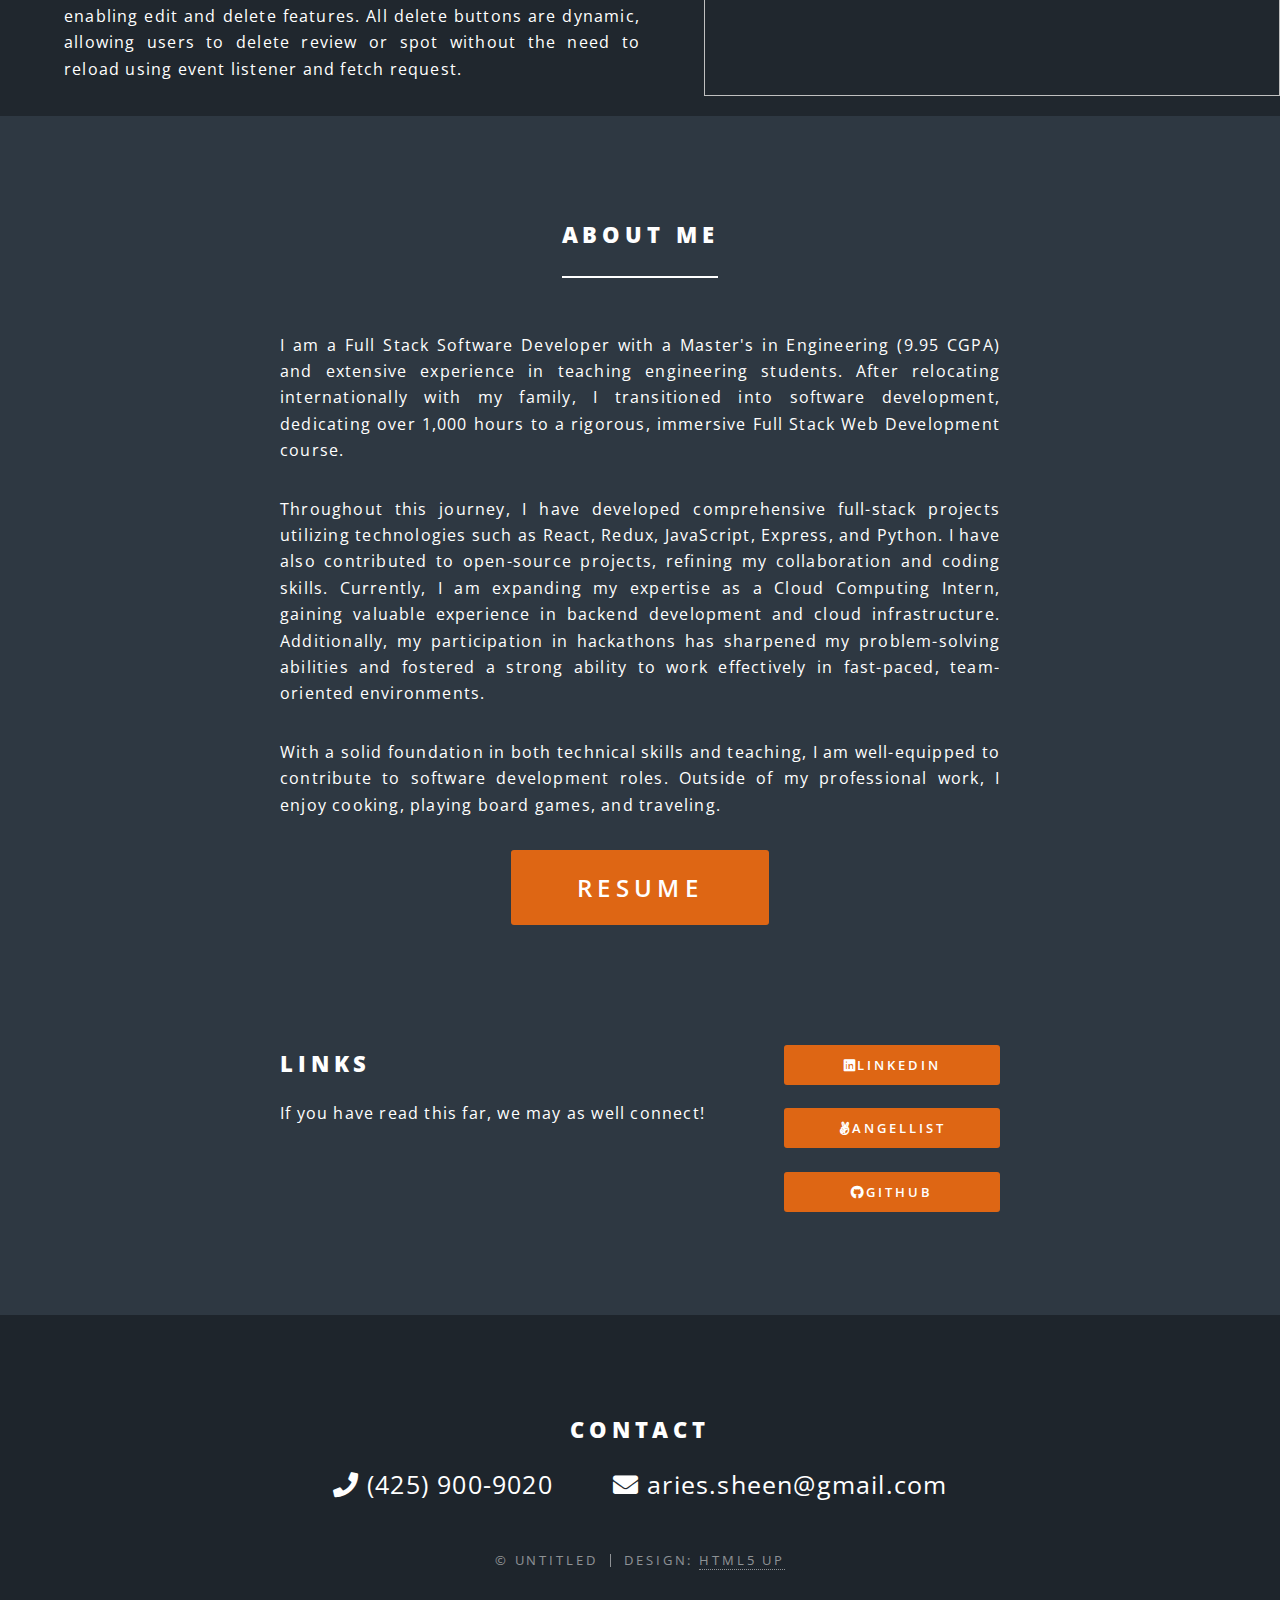
==== commit fc69f073: "Update index.html" ====
--- a/index.html
+++ b/index.html
@@ -170,17 +170,7 @@
 									<i class="dev-i devicon-docker-plain colored"></i>
 									</span>
 								</li>		
-								<li>
-									<span id="dev-spring-original" class="icon major">
-									<i class="dev-i devicon-spring-plain colored"></i>
-									</span>
-								</li>
-												
-								<li>
-									<span id="dev-vscode" class="icon major">
-									<i class=" devi-i devicon-vscode-plain-wordmark"></i>
-									</span>
-								</li>
+						
 												
 								<li>
 									<span id="dev-intellij" class="icon major">
